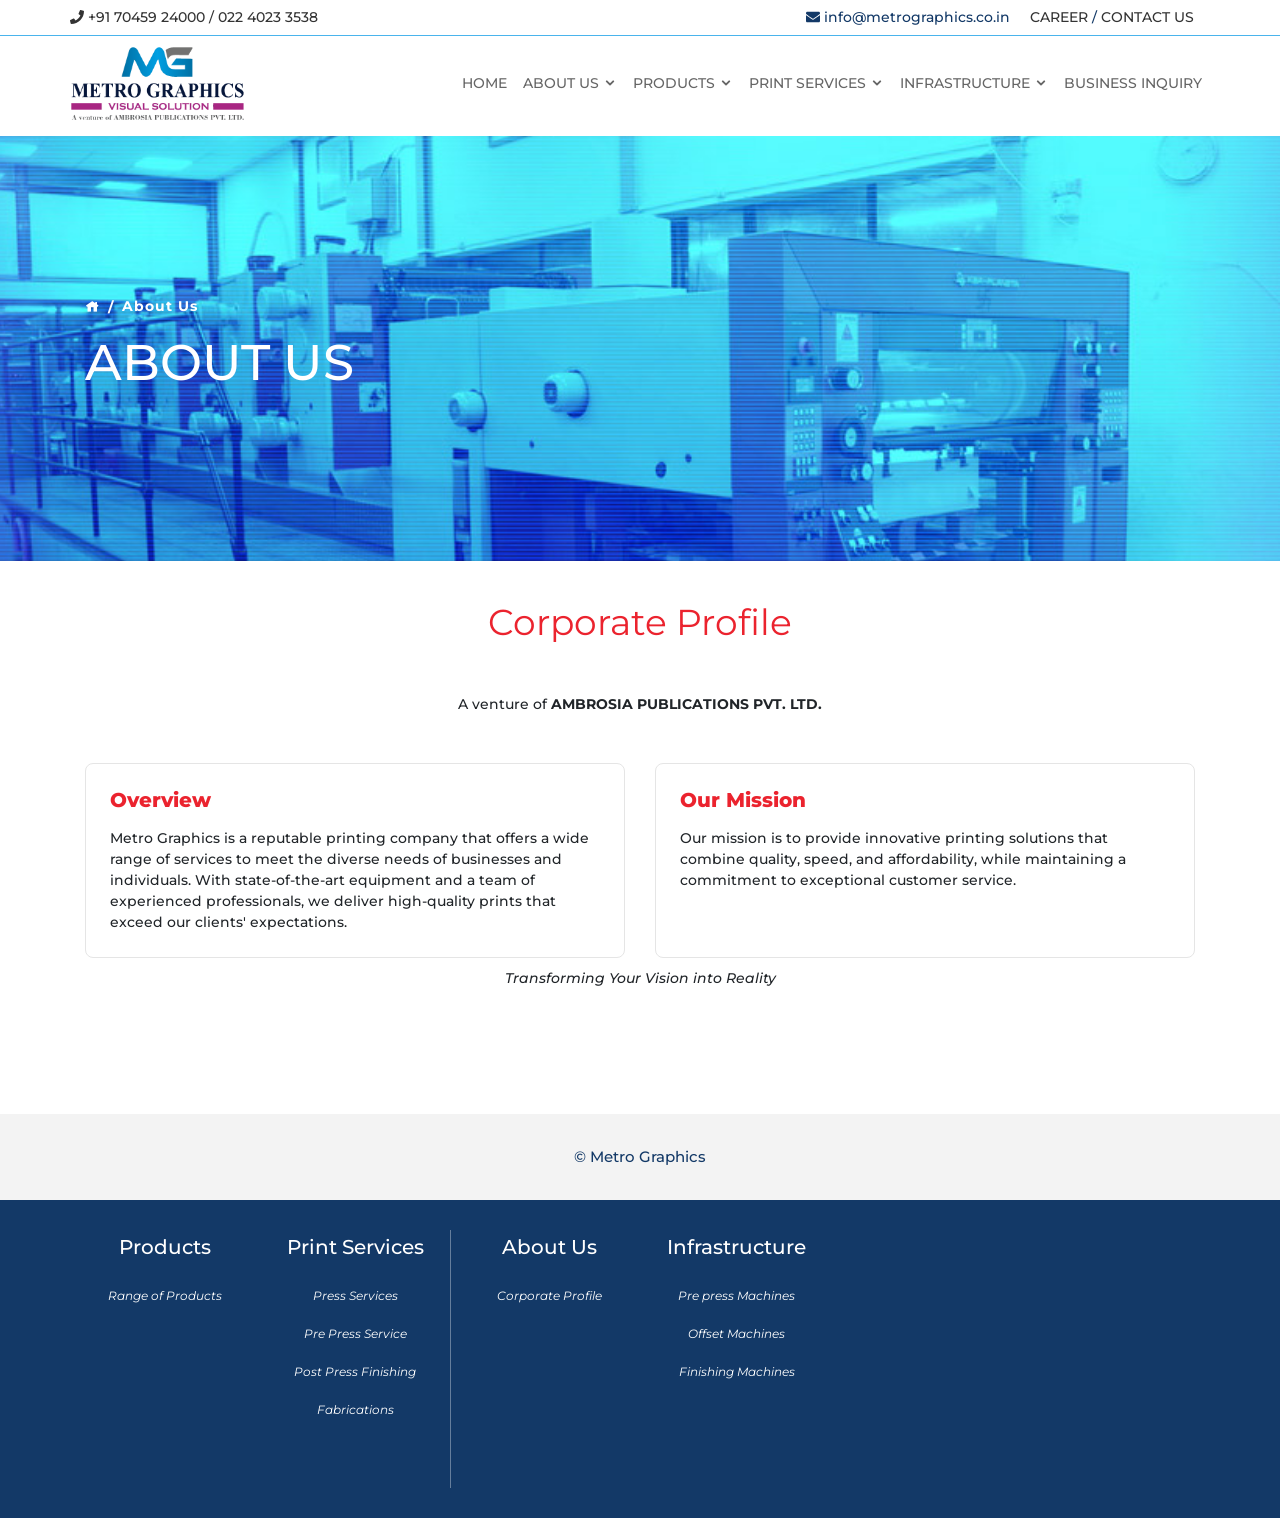
==== about-us.html @ f0a5716f "Undo round 38: top bar and original logo restored" ====
<!doctype html>
<html lang="en">
 

<head>
<meta charset="utf-8">
<meta http-equiv="X-UA-Compatible" content="IE=edge">
 <link rel="icon" type="image/png" href="images/pdf-2025/metro-graphics-mg-favicon.png" sizes="512x512" />
<meta name="viewport" content="width=device-width, initial-scale=1.0 user-scalable=no" />
<title>About Us | Metro Graphics — Printing Company in Mumbai</title>
<meta name="description" content="Metro Graphics is a Mumbai printing company offering pre-press, offset and digital printing, binding, packaging and delivery — with quality checks at every stage.">
<link href="css/base.css" rel="stylesheet">
<link href="font-awesome/css/font-awesome.min.css" rel="stylesheet">
  
<!-- REVOLUTION STYLE SHEETS -->

<!-- HTML5 shim and Respond.js for IE8 support of HTML5 elements and media queries -->
<!--[if lt IE 9]>
      <script src="https://oss.maxcdn.com/html5shiv/3.7.2/html5shiv.min.js"></script>
      <script src="https://oss.maxcdn.com/respond/1.4.2/respond.min.js"></script>
    <![endif]-->
</head>
<body>
<header class="fixed-top header-fullpage top-transparent wow fadeInDown">
  <div style="width:100%;    border-bottom: solid 1px #4ab4ec;padding: 0px 0px;">
    <div class="container top-bar-right">
      <div class="row align-items-center">
        <div class="col" style="color:#133967; "> <a href="tel:+917045924000"> <i class="fa fa-phone"></i> +91 70459 24000 / 022 4023 3538 </a> </div>
        <div class="col-md-auto" style="color:#133967"> <span class="mr-3"> <i class="fa fa-envelope"></i> info@metrographics.co.in </span> <span class="mr-3"><a href="career.html">Career</a> / <a href="contact-us.html">Contact Us</a> </span>
          <!-- Topbar Language Dropdown Start -->
          <!-- Topbar Language Dropdown End -->
        </div>
      </div>
    </div>
  </div>
  <!-- Main Navigation Start -->
  <nav class="navbar navbar-expand-lg bg-transparent">
    <div class="container p-0 text-nowrap">
      <div class="d-flex align-items-center w-100 col pl-0"> <a class="navbar-brand rounded-bottom light-bg" href="index-2.html"> <img src="images/pdf-2025/metro-graphics-logo-transparent.png" alt="Metro Graphics logo"> </a> </div>
        <button class="navbar-toggler x collapsed" type="button" data-toggle="collapse" data-target="#navbarCollapse" aria-controls="navbarCollapse" aria-expanded="false" aria-label="Toggle navigation">
            <span class="icon-bar"></span>
            <span class="icon-bar"></span>
            <span class="icon-bar"></span>
        </button>
      <div class="collapse navbar-collapse" id="navbarCollapse" data-hover="dropdown" data-animations="slideInUp slideInUp slideInUp slideInUp">
        <ul class="navbar-nav ml-auto">
       <li class="nav-item">
                <a class="nav-link" href="index-2.html">Home</a>
              </li>    
          <li class="nav-item dropdown"> <a class="nav-link dropdown-toggle-mob" href="#" data-toggle="dropdown" aria-haspopup="true" aria-expanded="false">About Us <i class="icofont-rounded-down"></i></a>
            <ul class="dropdown-menu">
              <li><a class="dropdown-item" href="about-us.html#Corporate">Corporate Profile</a></li>
              
            </ul>
          </li>
          <li class="nav-item dropdown"> <a class="nav-link dropdown-toggle-mob" href="index-2.html" data-toggle="dropdown" aria-haspopup="true" aria-expanded="false">Products <i class="icofont-rounded-down"></i></a>
            <ul class="dropdown-menu">
              <li><a class="dropdown-item" href="products.html">Range of Products</a></li>
              <li style="display:none"><a class="dropdown-item" href="gallery.html">Gallery</a></li>
</ul>
          </li>
          
		  <li class="nav-item dropdown">
                    <a class="nav-link dropdown-toggle-mob" href="#" id="dropdown03" data-toggle="dropdown" aria-haspopup="true" aria-expanded="false">Print Services  <i class="icofont-rounded-down"></i></a>                
                    <ul class="dropdown-menu" aria-labelledby="dropdown03">
                      <li><a class="dropdown-item" href="pre-press.html#Pre-Press">Press Services</a></li>
                       
                      <li><a class="dropdown-item" href="pre-press.html#Pre-Press">Pre Press Service</a></li>
					                        <li><a class="dropdown-item" href="pre-press.html#Post">Post Press Finishing</a></li>
					                        <li><a class="dropdown-item" href="pre-press.html#Fabrications">Fabrications</a></li>

                    </ul>
                  </li>
          <li class="nav-item dropdown"> <a class="nav-link dropdown-toggle-mob" href="#" data-toggle="dropdown" aria-haspopup="true" aria-expanded="false">INFRASTRUCTURE <i class="icofont-rounded-down"></i></a>
            <ul class="dropdown-menu">
              <li><a class="dropdown-item" href="infrastructure.html#Pre">Pre press Machines</a></li>
              <li><a class="dropdown-item" href="infrastructure.html#Offset">Offset Machines</a></li>
              <li><a class="dropdown-item" href="infrastructure.html#Finishing">Finishing Machines</a></li>
            </ul>
          </li>  <li class="nav-item">
                <a class="nav-link" href="business-enquiry.html">Business Inquiry</a>
              </li>
         
          
        </ul>
        <!-- Main Navigation End -->
      </div>
    </div>
  </nav>
  <!-- Main Navigation End -->
</header>
<!-- Fullscreen Slider Start -->
 
<!-- Fullscreen Slider End -->
<!-- Main Body Content Start -->
<main id="body-content" style="overflow-y: inherit;">
  <!-- Welcome To Cargo Start -->
  <!-- Welcome To Cargo End -->
  <!-- What Makes Us Special Start -->
  
  <!-- What Makes Us Special End -->
  <!-- About Us Start --><a class="anchor" name="Corporate"></a>
  <div class="slider bg-scroll pos-rel breadcrumbs breadcrumbs-page breadcrumbs-page">
    <div class="container">
      <nav aria-label="breadcrumb">
        <ol class="breadcrumb">
          <li class="breadcrumb-item"><a href="#"><i class="icofont-home"></i></a></li>
           <li class="breadcrumb-item active" aria-current="page">About Us</li>
        </ol>
      </nav>  

      <h1>About  Us</h1>
 
    </div>
  </div>
  <section class="wide-tb-40">
  <div class="col-sm-12">
          <h1 class="heading-main">
             
            Corporate Profile
          </h1>
        </div>
      <div class="container pos-rel">
        <div class="row align-items-center">

          <div class="col-md-12 wow fadeInLeft text-center" data-wow-duration="0" data-wow-delay="0s">            
          
<p style="text-align:center" class="mb-5">A venture of <strong>AMBROSIA PUBLICATIONS PVT. LTD.</strong></p>

<div class="row text-left">
            <div class="col-md-6 mb-4">
              <div style="border:1px solid #e5e5e5;border-radius:8px;padding:24px;height:100%;background:#fff">
                <h4 class="mb-3 fw-8" style="color:#eb232e">Overview</h4>
                <p style="margin:0">Metro Graphics is a reputable printing company that offers a wide range of services to meet the diverse needs of businesses and individuals. With state-of-the-art equipment and a team of experienced professionals, we deliver high-quality prints that exceed our clients' expectations.</p>
              </div>
            </div>
            <div class="col-md-6 mb-4">
              <div style="border:1px solid #e5e5e5;border-radius:8px;padding:24px;height:100%;background:#fff">
                <h4 class="mb-3 fw-8" style="color:#eb232e">Our Mission</h4>
                <p style="margin:0">Our mission is to provide innovative printing solutions that combine quality, speed, and affordability, while maintaining a commitment to exceptional customer service.</p>
              </div>
            </div>
          </div>


<p style="text-align:center" class="mb-5"><i>Transforming Your Vision into Reality</i></p>
<p>&nbsp;</p>
          </div>


           

        </div>
        
      </div>
    </section>
  <!-- Company News End -->
  <!-- Clients Start -->
  
  <!-- Clients End -->
  
</main>
<!-- Main Body Content Start -->
<!-- Main Footer Start -->
<footer class="wide-tb-0 bg-sky-blue1 pb-0">
  <div class="copyright-wrap bg-navy-blue wide-tb-30">
    <div class="container">
      <div class="row text-md-left text-center"> <div class="col-sm-12 col-md-12 copyright-links text-center"> © Metro Graphics </div>
      </div>
    </div>
  </div>
  <div class="container wide-tb-30">
    <div class="row">
      <!-- Column First -->
      <div class="col-6 col-lg-4">
        <div class="row">
          <div class="col-12 col-lg-6 wow fadeInLeft" data-wow-duration="0" data-wow-delay="0s" style="text-align:center">
            <h3 class="footer-heading">Products</h3>
            <div class="footer-widget-menu">
              <ul class="list-unstyled">
            <li><a  href="products.html">Range of Products</a></li>
            <li style="display:none"><a  href="gallery.html">Gallery</a></li></ul>
            </div>
          </div>
          <div class="col-12 col-lg-6 wow fadeInLeft" data-wow-duration="0" data-wow-delay="0s" style="text-align:center">
            <h3 class="footer-heading">Print Services</h3>
            <div class="footer-widget-menu">
              <ul class="list-unstyled">
            <li><a  href="pre-press.html#Pre-Press">Press Services</a></li>
            <li><a href="infrastructure.html">Pre Press Service</a></li>
            
            
            <li><a  href="pre-press.html#Post">Post Press Finishing</a></li>
            <li><a  href="pre-press.html#Fabrications">Fabrications</a></li>
          </ul>
            </div>
          </div>
        </div>
      </div>
      <div class="col-6 col-lg-4" style="border-left:1px solid rgba(255,255,255,0.35);padding-left:20px">
        <div class="row">
          <div class="col-12 col-lg-6 wow fadeInLeft" data-wow-duration="0" data-wow-delay="0s" style="text-align:center">
            <h3 class="footer-heading">About Us</h3>
            <div class="footer-widget-menu">
              <ul class="list-unstyled">
            <li><a  href="about-us.html#Corporate">Corporate Profile</a></li>
            
          </ul>
            </div>
          </div>
          <div class="col-12 col-lg-6 wow fadeInLeft" data-wow-duration="0" data-wow-delay="0s" style="text-align:center">
            <h3 class="footer-heading">Infrastructure</h3>
            <div class="footer-widget-menu">
              <ul class="list-unstyled">
            <li><a  href="infrastructure.html#Pre">Pre press Machines</a></li>
            <li><a  href="infrastructure.html#Offset">Offset Machines</a></li>
            <li><a  href="infrastructure.html#Finishing">Finishing Machines</a></li>
          </ul>
            </div>
          </div>
        </div>
      </div>
      <!-- Column First -->
      <!-- Column Second -->
      <!-- Column Second -->
      <!-- Column Third -->
      <div class="col-lg-4 col-md-12 wow fadeInLeft" data-wow-duration="0" data-wow-delay="0.4s" style="margin-top: 0px;">  <iframe src="https://www.google.com/maps?q=Metro+Graphics%2C+D-101%2C+Akurli+Industrial+Estate%2C+Akurli+Road%2C+Kandivali+East%2C+Mumbai+400101&amp;output=embed" width="100%" height="250" frameborder="0" style="border:0" allowfullscreen></iframe></div>
      <!-- Column Third -->
    </div>
  </div>
</footer>
<!-- Main Footer End -->
<!-- Search Popup Start -->
<div class="overlay overlay-hugeinc">
  <form class="form-inline mt-2 mt-md-0">
    <div class="form-inner">
      <div class="form-inner-div d-inline-flex align-items-center no-gutters">
        <div class="col-md-1"> <i class="icofont-search"></i> </div>
        <div class="col-10">
          <input class="form-control w-100 p-0" type="text" placeholder="Search" aria-label="Search">
        </div>
        <div class="col-md-1"> <a href="#" class="overlay-close link-oragne"><i class="icofont-close-line"></i></a> </div>
      </div>
    </div>
  </form>
</div>
<!-- Search Popup End -->
<!-- Request Modal -->

<!-- Request Modal -->
<!-- Back To Top Start -->
<a id="mkdf-back-to-top" href="#" class="off"><i class="icofont-rounded-up"></i></a>
<!-- Back To Top End -->
<!-- Main JavaScript-->
 <script src="js/jquery.min.js"></script>
   <script src="js/bootstrap.min.js"></script>
  <script src="js/bootstrap-dropdownhover.min.js"></script>
  <script src="js/fontawesome-all.js"></script>
  <script src="js/owl.carousel.min.js"></script>
    <script src="js/jquery.waypoints.min.js"></script>
  <script src="js/jquery.easing.min.js"></script>
    <script src="js/jquery.appear.js"></script> 
  <script src="js/wow.min.js"></script>

</body>


</html>
---- css/base.css ----
@import url("bootstrap.min.css");@import url("https://fonts.googleapis.com/css?family=Montserrat:300,300i,400,400i,500,500i,600,600i,700,700i");@import url("animate.min.css");@import url("icofont.min.css");

.table-striped>tbody>tr:nth-of-type(odd) {
    background-color: #fcfcfc;
}
.cbp-item-wrapper h5{ height:50px}
a.anchor {
    display: block;
    position: relative;
     top: -80px; 
     visibility: hidden; 
}
.margin-top{margin-top:140px}

.tdb{    color: #185196;
    font-weight: 600;}
.box{position:relative;  margin:0px auto; }
.about-whoose{padding:21px 20px !important; background:#;}
.cbp-l-filters-alignCenter .cbp-filter-counter:after,.cbp-l-filters-alignRight .cbp-filter-counter:after,.cbp-l-filters-button .cbp-filter-counter:after,.cbp-l-filters-buttonCenter .cbp-filter-counter:after,.cbp-l-filters-text .cbp-filter-counter:after,.cbp,.cbp *,.cbp *:after,.cbp:after,.cbp-l-filters-dropdownHeader:after,.cbp-popup-wrap,.cbp-popup-wrap *,.cbp-popup-wrap:before,.cbp-popup-loadingBox:after,.cbp-search *,.cbp-l-direction:after{box-sizing:border-box}.cbp-l-grid-agency-title,.cbp-l-grid-agency-desc,.cbp-l-grid-work-title,.cbp-l-grid-work-desc,.cbp-l-grid-blog-title,.cbp-l-grid-projects-title,.cbp-l-grid-projects-desc,.cbp-l-grid-masonry-projects-title,.cbp-l-grid-masonry-projects-desc{white-space:nowrap;overflow:hidden;text-overflow:ellipsis}.cbp-l-filters-alignCenter,.cbp-l-filters-alignCenter *,.cbp-l-filters-alignLeft,.cbp-l-filters-alignLeft *,.cbp-l-filters-alignRight,.cbp-l-filters-alignRight *,.cbp-l-filters-button,.cbp-l-filters-button *,.cbp-l-filters-buttonCenter,.cbp-l-filters-buttonCenter *,.cbp-l-filters-dropdown,.cbp-l-filters-dropdown *,.cbp-l-filters-list,.cbp-l-filters-list *,.cbp-l-filters-work,.cbp-l-filters-work *,.cbp-l-filters-big,.cbp-l-filters-big *,.cbp-l-filters-text,.cbp-l-filters-text *,.cbp-l-filters-underline,.cbp-l-filters-underline *,.cbp-l-filters-holder,.cbp-l-filters-holder *,.cbp-l-loadMore-bgbutton,.cbp-l-loadMore-bgbutton *,.cbp-l-loadMore-button,.cbp-l-loadMore-button *,.cbp-l-loadMore-text,.cbp-l-loadMore-text *,.cbp-search,.cbp-l-dropdown,.cbp-l-dropdown *{-webkit-user-select:none;-moz-user-select:none;-ms-user-select:none;user-select:none;-webkit-tap-highlight-color:transparent;box-sizing:border-box}.cbp:after,.cbp-lazyload:after,.cbp-popup-loadingBox:after,.cbp-popup-singlePageInline:after{content:'';position:absolute;width:34px;height:34px;left:0;right:0;top:0;bottom:0;margin:auto;-webkit-animation:cbp-rotation .8s infinite linear;animation:cbp-rotation .8s infinite linear;border-left:3px solid rgba(114,144,182,0.15);border-right:3px solid rgba(114,144,182,0.15);border-bottom:3px solid rgba(114,144,182,0.15);border-top:3px solid rgba(114,144,182,0.8);border-radius:100%}.cbp-l-filters-alignCenter .cbp-filter-item:hover .cbp-filter-counter,.cbp-l-filters-alignRight .cbp-filter-item:hover .cbp-filter-counter,.cbp-l-filters-button .cbp-filter-item:hover .cbp-filter-counter,.cbp-l-filters-buttonCenter .cbp-filter-item:hover .cbp-filter-counter,.cbp-l-filters-text .cbp-filter-item:hover .cbp-filter-counter{opacity:1;-webkit-transform:translateY(-44px);transform:translateY(-44px)}.cbp-l-filters-alignCenter .cbp-filter-counter,.cbp-l-filters-alignRight .cbp-filter-counter,.cbp-l-filters-button .cbp-filter-counter,.cbp-l-filters-buttonCenter .cbp-filter-counter,.cbp-l-filters-text .cbp-filter-counter{font:400 11px/18px "Open Sans", sans-serif;border-radius:3px;color:#FFFFFF;margin:0 auto;padding:4px 0;text-align:center;width:34px;position:absolute;bottom:0;left:0;right:0;opacity:0;-webkit-transition:-webkit-transform .25s, opacity .25s;transition:transform .25s, opacity .25s}.cbp-l-filters-alignCenter .cbp-filter-counter:after,.cbp-l-filters-alignRight .cbp-filter-counter:after,.cbp-l-filters-button .cbp-filter-counter:after,.cbp-l-filters-buttonCenter .cbp-filter-counter:after,.cbp-l-filters-text .cbp-filter-counter:after{content:"";position:absolute;bottom:-4px;left:0;right:0;margin:0 auto;width:0;height:0;border-left:4px solid transparent;border-right:4px solid transparent}.cbp-item{display:inline-block;margin:0 10px 20px 0}.cbp{position:relative;margin:0 auto;z-index:1;height:400px}.cbp>*{visibility:hidden}.cbp .cbp-item{list-style-type:none;margin:0;padding:0;overflow:hidden}.cbp img{display:block;border:0;width:100%;height:auto}.cbp a,.cbp a:hover,.cbp a:active{text-decoration:none;outline:0}.cbp-lazyload{position:relative;background:#fff;display:block}.cbp-lazyload img{opacity:1}.cbp-lazyload img[data-cbp-src]{opacity:0}.cbp-lazyload img:not([data-cbp-src]){-webkit-transition:opacity .7s ease-in-out;transition:opacity .7s ease-in-out}.cbp-lazyload:after{z-index:0}.cbp-wrapper-outer{overflow:hidden;position:relative;margin:0 auto}.cbp-wrapper-outer,.cbp-wrapper,.cbp-wrapper-helper{list-style-type:none;padding:0;width:100%;height:100%;z-index:1}.cbp-wrapper,.cbp-wrapper-helper{margin:0}.cbp-ready>*{visibility:visible}.cbp-ready:after{display:none;visibility:hidden}.cbp-ready .cbp-item{position:absolute;top:0;left:0}.cbp-ready .cbp-wrapper,.cbp-ready .cbp-wrapper-helper{position:absolute;top:0;left:0}.cbp-item-off{z-index:-1;pointer-events:none;visibility:hidden}.cbp-item-on2off{z-index:0}.cbp-item-off2on{z-index:1}.cbp-item-on2on{z-index:2}.cbp-item-wrapper{width:100%;height:100%;position:relative;top:0;left:0}.cbp-l-project-related-wrap img,.cbp-l-inline img{display:block;width:100%;height:auto;border:0}.cbp-updateItems{-webkit-transition:height .5s ease-in-out !important;transition:height .5s ease-in-out !important;will-change:height}.cbp-updateItems .cbp-item{-webkit-transition:top .5s ease-in-out, left .5s ease-in-out;transition:top .5s ease-in-out, left .5s ease-in-out}.cbp-updateItems .cbp-item-loading{-webkit-animation:fadeIn .5s ease-in-out;animation:fadeIn .5s ease-in-out;-webkit-transition:none;transition:none}.cbp-removeItem{-webkit-animation:fadeOut .5s ease-in-out;animation:fadeOut .5s ease-in-out}.cbp-panel{width:94%;max-width:1170px;margin:0 auto}.cbp-misc-video{position:relative;height:0;padding-bottom:56.25%;background:#000;text-align:center}.cbp-misc-video iframe{position:absolute;top:0;left:0;width:100%;height:100%}@-webkit-keyframes cbp-rotation{0%{-webkit-transform:rotate(0deg)}100%{-webkit-transform:rotate(360deg)}}@keyframes cbp-rotation{0%{transform:rotate(0deg)}100%{transform:rotate(360deg)}}@-webkit-keyframes fadeOut{0%{opacity:1}100%{opacity:0}}@keyframes fadeOut{0%{opacity:1}100%{opacity:0}}.clearfix:after{content:" ";display:block;height:0;clear:both}.cbp-l-filters-left{float:left}.cbp-l-filters-right{float:right}.cbp-l-center{display:flex;justify-content:center;align-items:center}@media only screen and (max-width: 480px){.cbp-l-filters-left,.cbp-l-filters-right{width:100%}}@media only screen and (max-width: 800px){.cbp-l-center{flex-direction:column}}.cbp-caption,.cbp-caption-defaultWrap,.cbp-caption-activeWrap{display:block}.cbp-caption-activeWrap{background-color:#282727}.cbp-caption-active .cbp-caption,.cbp-caption-active .cbp-caption-defaultWrap,.cbp-caption-active .cbp-caption-activeWrap{overflow:hidden;position:relative;z-index:1}.cbp-caption-active .cbp-caption-defaultWrap{top:0}.cbp-caption-active .cbp-caption-activeWrap{width:100%;position:absolute;z-index:2;height:100%}.cbp-l-caption-title{color:#fff;font:400 16px/21px "Open Sans", sans-serif}.cbp-l-caption-desc{color:#aaa;font:400 12px/16px "Open Sans", sans-serif}.cbp-l-caption-text{font:400 14px/21px "Open Sans", sans-serif;color:#fff;letter-spacing:3px;padding:0 6px}.cbp-l-caption-buttonLeft,.cbp-l-caption-buttonRight{background-color:#547EB1;color:#FFFFFF;display:inline-block;font:400 12px/30px "Open Sans", sans-serif;min-width:90px;text-align:center;margin:4px;padding:0 6px}.cbp-l-caption-buttonLeft:hover,.cbp-l-caption-buttonRight:hover{opacity:0.9}.cbp-caption-none .cbp-caption-activeWrap{display:none}.cbp-l-caption-alignLeft .cbp-l-caption-body{padding:12px 30px}.cbp-caption-fadeIn .cbp-l-caption-alignLeft .cbp-l-caption-body,.cbp-caption-minimal .cbp-l-caption-alignLeft .cbp-l-caption-body,.cbp-caption-moveRight .cbp-l-caption-alignLeft .cbp-l-caption-body,.cbp-caption-overlayRightAlong .cbp-l-caption-alignLeft .cbp-l-caption-body,.cbp-caption-pushDown .cbp-l-caption-alignLeft .cbp-l-caption-body,.cbp-caption-pushTop .cbp-l-caption-alignLeft .cbp-l-caption-body,.cbp-caption-revealBottom .cbp-l-caption-alignLeft .cbp-l-caption-body,.cbp-caption-revealLeft .cbp-l-caption-alignLeft .cbp-l-caption-body,.cbp-caption-revealTop .cbp-l-caption-alignLeft .cbp-l-caption-body,.cbp-caption-zoom .cbp-l-caption-alignLeft .cbp-l-caption-body,.cbp-caption-opacity .cbp-l-caption-alignLeft .cbp-l-caption-body{padding-top:30px}.cbp-l-caption-alignCenter{display:table;width:100%;height:100%}.cbp-l-caption-alignCenter .cbp-l-caption-body{display:table-cell;vertical-align:middle;text-align:center;padding:15px 0;    background: #2f3394;}.cbp-l-caption-alignCenter .cbp-l-caption-buttonLeft,.cbp-l-caption-alignCenter .cbp-l-caption-buttonRight{position:relative;-webkit-transition:-webkit-transform .25s;transition:transform .25s}.cbp-caption-overlayBottom .cbp-l-caption-alignCenter .cbp-l-caption-buttonLeft,.cbp-caption-overlayBottomPush .cbp-l-caption-alignCenter .cbp-l-caption-buttonLeft,.cbp-caption-overlayBottomAlong .cbp-l-caption-alignCenter .cbp-l-caption-buttonLeft{-webkit-transform:translateX(-20px);transform:translateX(-20px)}.cbp-caption-overlayBottom .cbp-l-caption-alignCenter .cbp-l-caption-buttonRight,.cbp-caption-overlayBottomPush .cbp-l-caption-alignCenter .cbp-l-caption-buttonRight,.cbp-caption-overlayBottomAlong .cbp-l-caption-alignCenter .cbp-l-caption-buttonRight{-webkit-transform:translateX(20px);transform:translateX(20px)}.cbp-caption:hover .cbp-l-caption-alignCenter .cbp-l-caption-buttonLeft,.cbp-caption:hover .cbp-l-caption-alignCenter .cbp-l-caption-buttonRight{-webkit-transform:translateX(0);transform:translateX(0)}@media only screen and (max-width: 480px){.cbp-l-caption-alignLeft .cbp-l-caption-body{padding:9px 11px}.cbp-l-caption-title{font-size:14px;line-height:21px}.cbp-l-caption-desc{font-size:11px;line-height:14px}.cbp-l-caption-buttonLeft,.cbp-l-caption-buttonRight{font-size:11px;line-height:28px;min-width:69px;margin:3px;padding:0 4px}.cbp-l-caption-text{font-size:13px;letter-spacing:1px}}@media only screen and (max-width: 374px){.cbp-l-caption-alignLeft .cbp-l-caption-body{padding:8px 10px}.cbp-l-caption-title{font-size:13px;line-height:20px}.cbp-l-caption-desc{font-size:11px;line-height:14px}.cbp-l-caption-buttonLeft,.cbp-l-caption-buttonRight{font-size:10px;line-height:28px;min-width:62px;margin:1px;padding:0 4px}}.cbp-caption-fadeIn .cbp-caption-activeWrap{opacity:0;top:0;background-color:rgba(0,0,0,0.85);-webkit-transition:opacity .5s;transition:opacity .5s}.cbp-caption-fadeIn .cbp-caption:hover .cbp-caption-activeWrap{opacity:1}.cbp-caption-minimal .cbp-l-caption-title,.cbp-caption-minimal .cbp-l-caption-desc{position:relative;left:0;opacity:0;-webkit-transition:-webkit-transform .35s ease-out;transition:transform .35s ease-out}.cbp-caption-minimal .cbp-l-caption-title{-webkit-transform:translateY(-50%);transform:translateY(-50%)}.cbp-caption-minimal .cbp-l-caption-desc{-webkit-transform:translateY(70%);transform:translateY(70%)}.cbp-caption-minimal .cbp-caption:hover .cbp-l-caption-title,.cbp-caption-minimal .cbp-caption:hover .cbp-l-caption-desc{opacity:1;-webkit-transform:translateY(0);transform:translateY(0)}.cbp-caption-minimal .cbp-caption-activeWrap{top:0;background-color:#000;background-color:rgba(0,0,0,0.8);opacity:0}.cbp-caption-minimal .cbp-caption:hover .cbp-caption-activeWrap{opacity:1}.cbp-caption-moveRight .cbp-caption-activeWrap{left:-100%;top:0;-webkit-transition:-webkit-transform .35s;transition:transform .35s}.cbp-caption-moveRight .cbp-caption:hover .cbp-caption-activeWrap{-webkit-transform:translateX(100%);transform:translateX(100%)}.cbp-caption-overlayBottom .cbp-caption-activeWrap{height:60px;background-color:#181616;background-color:rgba(24,22,22,0.7);-webkit-transition:-webkit-transform .25s;transition:transform .25s}.cbp-caption-overlayBottom .cbp-caption:hover .cbp-caption-activeWrap{-webkit-transform:translateY(-100%);transform:translateY(-100%)}.cbp-caption-overlayBottomAlong .cbp-l-caption-alignCenter .cbp-l-caption-buttonLeft,.cbp-caption-overlayBottomAlong .cbp-l-caption-alignCenter .cbp-l-caption-buttonRight{-webkit-transition-duration:.35s;transition-duration:.35s}.cbp-caption-overlayBottomAlong .cbp-caption-defaultWrap,.cbp-caption-overlayBottomAlong .cbp-caption-activeWrap{-webkit-transition:-webkit-transform .35s;transition:transform .35s}.cbp-caption-overlayBottomAlong .cbp-caption-activeWrap{height:auto}.cbp-caption-overlayBottomAlong .cbp-caption:hover .cbp-caption-defaultWrap{-webkit-transform:translateY(-34px);transform:translateY(-34px)}.cbp-caption-overlayBottomAlong .cbp-caption:hover .cbp-caption-activeWrap{-webkit-transform:translateY(-100%);transform:translateY(-100%)}.cbp-caption-overlayBottomPush .cbp-caption-defaultWrap,.cbp-caption-overlayBottomPush .cbp-caption-activeWrap{-webkit-transition:-webkit-transform .25s;transition:transform .25s}.cbp-caption-overlayBottomPush .cbp-caption-activeWrap{height:69px;-webkit-transform:translateY(0);transform:translateY(0)}.cbp-caption-overlayBottomPush .cbp-caption:hover .cbp-caption-defaultWrap{-webkit-transform:translateY(-68px);transform:translateY(-68px)}.cbp-caption-overlayBottomPush .cbp-caption:hover .cbp-caption-activeWrap{-webkit-transform:translateY(-69px);transform:translateY(-69px)}.cbp-caption-overlayBottomReveal .cbp-caption-defaultWrap{z-index:2;-webkit-transition:-webkit-transform .25s;transition:transform .25s}.cbp-caption-overlayBottomReveal .cbp-caption-activeWrap{bottom:0;z-index:1;height:auto}.cbp-caption-overlayBottomReveal .cbp-caption:hover .cbp-caption-defaultWrap{-webkit-transform:translateY(-68px);transform:translateY(-68px)}.cbp-caption-overlayRightAlong .cbp-caption-defaultWrap,.cbp-caption-overlayRightAlong .cbp-caption-activeWrap{-webkit-transition:-webkit-transform .4s;transition:transform .4s}.cbp-caption-overlayRightAlong .cbp-caption-activeWrap{top:0;left:-50%;width:50%}.cbp-caption-overlayRightAlong .cbp-caption:hover .cbp-caption-defaultWrap{-webkit-transform:translateX(25%);transform:translateX(25%)}.cbp-caption-overlayRightAlong .cbp-caption:hover .cbp-caption-activeWrap{-webkit-transform:translateX(100%);transform:translateX(100%)}.cbp-caption-pushDown .cbp-caption-defaultWrap,.cbp-caption-pushDown .cbp-caption-activeWrap{-webkit-transition:-webkit-transform .4s;transition:transform .4s}.cbp-caption-pushDown .cbp-caption-activeWrap{top:-100%}.cbp-caption-pushDown .cbp-caption:hover .cbp-caption-defaultWrap,.cbp-caption-pushDown .cbp-caption:hover .cbp-caption-activeWrap{-webkit-transform:translateY(100%);transform:translateY(100%)}.cbp-caption-pushTop .cbp-caption-activeWrap,.cbp-caption-pushTop .cbp-caption-defaultWrap{-webkit-transition:-webkit-transform .4s;transition:transform .4s}.cbp-caption-pushTop .cbp-caption-activeWrap{height:102%}.cbp-caption-pushTop .cbp-caption:hover .cbp-caption-defaultWrap{-webkit-transform:translateY(-100%);transform:translateY(-100%)}.cbp-caption-pushTop .cbp-caption:hover .cbp-caption-activeWrap{-webkit-transform:translateY(-99%);transform:translateY(-99%)}.cbp-caption-revealBottom .cbp-caption-defaultWrap{z-index:2;-webkit-transition:-webkit-transform .4s;transition:transform .4s}.cbp-caption-revealBottom .cbp-caption-activeWrap{top:0;z-index:1}.cbp-caption-revealBottom .cbp-caption:hover .cbp-caption-defaultWrap{-webkit-transform:translateY(-100%);transform:translateY(-100%)}.cbp-caption-revealLeft .cbp-caption-activeWrap{left:100%;top:0;-webkit-transition:-webkit-transform .4s;transition:transform .4s}.cbp-caption-revealLeft .cbp-caption:hover .cbp-caption-activeWrap{-webkit-transform:translateX(-100%);transform:translateX(-100%)}.cbp-caption-revealTop .cbp-caption-defaultWrap{z-index:2;-webkit-transition:-webkit-transform .4s;transition:transform .4s}.cbp-caption-revealTop .cbp-caption-activeWrap{top:0;z-index:1}.cbp-caption-revealTop .cbp-caption:hover .cbp-caption-defaultWrap{-webkit-transform:translateY(100%);transform:translateY(100%)}.cbp-caption-zoom .cbp-caption-defaultWrap{-webkit-transition:-webkit-transform .35s ease-out;transition:transform .35s ease-out}.cbp-caption-zoom .cbp-caption:hover .cbp-caption-defaultWrap{-webkit-transform:scale(1.25);transform:scale(1.25)}.cbp-caption-zoom .cbp-caption-activeWrap{opacity:0;top:0;background-color:rgba(0,0,0,0.9);-webkit-transition:opacity .4s;transition:opacity .4s}.cbp-caption-zoom .cbp-caption:hover .cbp-caption-activeWrap{opacity:1}.cbp-caption-opacity .cbp-item{padding:1px}.cbp-caption-opacity .cbp-caption,.cbp-caption-opacity .cbp-caption-activeWrap,.cbp-caption-opacity .cbp-caption-defaultWrap{background-color:transparent}.cbp-caption-opacity .cbp-caption{border:1px solid transparent}.cbp-caption-opacity .cbp-caption:hover{border-color:#EDEDED}.cbp-caption-opacity .cbp-caption-defaultWrap{opacity:1;-webkit-transition:opacity .4s;transition:opacity .4s}.cbp-caption-opacity .cbp-caption:hover .cbp-caption-defaultWrap{opacity:.8}.cbp-caption-opacity .cbp-caption:hover .cbp-caption-activeWrap{top:0}.cbp-caption-expand .cbp-caption{border-bottom:1px dotted #eaeaea}.cbp-caption-expand .cbp-caption-activeWrap{height:auto;background-color:transparent}.cbp-caption-expand .cbp-caption-defaultWrap{cursor:pointer;font:500 15px/23px "Roboto", sans-serif;color:#474747;padding:12px 0 11px 26px}.cbp-caption-expand .cbp-caption-defaultWrap svg{position:absolute;top:16px;left:0}.cbp-caption-expand .cbp-l-caption-body{font:400 13px/21px "Roboto", sans-serif;color:#888;padding:0 0 20px 26px}.cbp-caption-expand-active{-webkit-transition:height .4s !important;transition:height .4s !important}.cbp-caption-expand-active .cbp-item{-webkit-transition:left .4s, top .4s !important;transition:left .4s, top .4s !important}.cbp-caption-expand-open .cbp-caption-activeWrap{-webkit-transition:height .4s;transition:height .4s}.cbp-l-filters-alignCenter{margin-bottom:30px;text-align:center;font:400 12px/21px sans-serif;color:#DADADA}.cbp-l-filters-alignCenter .cbp-filter-item{color:#949494;cursor:pointer;font:400 13px/21px "Open Sans", sans-serif;padding:0 12px;position:relative;overflow:visible;margin:0 0 10px;display:inline-block;-webkit-transition:color .3s ease-in-out;transition:color .3s ease-in-out}.cbp-l-filters-alignCenter .cbp-filter-item:hover{color:#2D2C2C}.cbp-l-filters-alignCenter .cbp-filter-item:hover .cbp-filter-counter{-webkit-transform:translateY(-30px);transform:translateY(-30px)}.cbp-l-filters-alignCenter .cbp-filter-item.cbp-filter-item-active{color:#2D2C2C;cursor:default}.cbp-l-filters-alignCenter .cbp-filter-counter{background-color:#626161}.cbp-l-filters-alignCenter .cbp-filter-counter:after{border-top:4px solid #626161}.cbp-l-filters-alignLeft{margin-bottom:30px}.cbp-l-filters-alignLeft .cbp-filter-item{background-color:#fff;border:1px solid #cdcdcd;cursor:pointer;font:400 12px/30px "Open Sans", sans-serif;padding:0 13px;position:relative;overflow:visible;margin:0 4px 10px 4px;display:inline-block;color:#888888;-webkit-transition:color .3s ease-in-out, background-color .3s ease-in-out, border .3s ease-in-out;transition:color .3s ease-in-out, background-color .3s ease-in-out, border .3s ease-in-out}.cbp-l-filters-alignLeft .cbp-filter-item:hover{color:#111}.cbp-l-filters-alignLeft .cbp-filter-item.cbp-filter-item-active{background-color:#6C7A89;border:1px solid #6C7A89;color:#fff;cursor:default}.cbp-l-filters-alignLeft .cbp-filter-item:first-child{margin-left:0}.cbp-l-filters-alignLeft .cbp-filter-item:last-child{margin-right:0}.cbp-l-filters-alignLeft .cbp-filter-counter{display:inline}@media only screen and (max-width: 480px){.cbp-l-filters-alignLeft{text-align:center}}.cbp-l-filters-alignRight{margin-bottom:30px;text-align:right}.cbp-l-filters-alignRight .cbp-filter-item{background-color:transparent;color:#8B8B8B;cursor:pointer;font:400 11px/31px "Open Sans", sans-serif;padding:0 14px;position:relative;overflow:visible;margin:0 3px 10px 3px;border:1px solid #E4E2E2;text-transform:uppercase;display:inline-block;-webkit-transition:color .3s ease-in-out, background-color .3s ease-in-out, border .3s ease-in-out;transition:color .3s ease-in-out, background-color .3s ease-in-out, border .3s ease-in-out}.cbp-l-filters-alignRight .cbp-filter-item:hover{color:#2B3444}.cbp-l-filters-alignRight .cbp-filter-item.cbp-filter-item-active{color:#FFFFFF;background-color:#049372;border-color:#049372;cursor:default}.cbp-l-filters-alignRight .cbp-filter-item:first-child{margin-left:0}.cbp-l-filters-alignRight .cbp-filter-item:last-child{margin-right:0}.cbp-l-filters-alignRight .cbp-filter-counter{background-color:#049372}.cbp-l-filters-alignRight .cbp-filter-counter:after{border-top:4px solid #049372}@media only screen and (max-width: 480px){.cbp-l-filters-alignRight{text-align:center}}.cbp-l-filters-button{margin-bottom:30px}.cbp-l-filters-button .cbp-filter-item{background-color:#FFFFFF;border:1px solid #ECECEC;color:#888888;cursor:pointer;font:400 12px/32px "Open Sans", sans-serif;margin:0 5px 10px 5px;overflow:visible;padding:0 17px;position:relative;display:inline-block;-webkit-transition:color .3s ease-in-out, background-color .3s ease-in-out, border-color .3s ease-in-out;transition:color .3s ease-in-out, background-color .3s ease-in-out, border-color .3s ease-in-out}.cbp-l-filters-button .cbp-filter-item:hover{color:#545454;border-color:#DADADA}.cbp-l-filters-button .cbp-filter-item.cbp-filter-item-active{background-color:#545454;color:#fff;border-color:#5d5d5d;cursor:default}.cbp-l-filters-button .cbp-filter-item:first-child{margin-left:0}.cbp-l-filters-button .cbp-filter-item:last-child{margin-right:0}.cbp-l-filters-button .cbp-filter-counter{background-color:#545454}.cbp-l-filters-button .cbp-filter-counter:after{border-top:4px solid #545454}@media only screen and (max-width: 480px){.cbp-l-filters-button{text-align:center}}.cbp-l-filters-buttonCenter{margin-bottom:30px;text-align:center}.cbp-l-filters-buttonCenter .cbp-filter-item{background-color:#FFFFFF;border:1px solid #ECECEC;color:#888888;cursor:pointer;font:400 12px/32px "Roboto", sans-serif;margin:0 5px 10px 5px;overflow:visible;padding:0 17px;position:relative;display:inline-block;-webkit-transition:color .3s ease-in-out, border-color .3s ease-in-out;transition:color .3s ease-in-out, border-color .3s ease-in-out}.cbp-l-filters-buttonCenter .cbp-filter-item:hover{color:#5d5d5d}.cbp-l-filters-buttonCenter .cbp-filter-item.cbp-filter-item-active{color:#3B9CB3;border-color:#8CD2E5;cursor:default}.cbp-l-filters-buttonCenter .cbp-filter-item:first-child{margin-left:0}.cbp-l-filters-buttonCenter .cbp-filter-item:last-child{margin-right:0}.cbp-l-filters-buttonCenter .cbp-filter-counter{background-color:#68ABBC}.cbp-l-filters-buttonCenter .cbp-filter-counter:after{border-top:4px solid #68ABBC}.cbp-l-filters-dropdown{margin-bottom:40px;height:38px;position:relative;z-index:5}.cbp-l-filters-dropdownWrap{width:200px;position:absolute;right:0;background:#4d4c4d}.cbp-l-filters-dropdownHeader{font:400 12px/38px "Open Sans", sans-serif;margin:0 17px;color:#FFF;cursor:default;position:relative}.cbp-l-filters-dropdownHeader:after{border-color:#fff rgba(0,0,0,0);border-style:solid;border-width:5px 5px 0;content:"";height:0;position:absolute;right:0;top:50%;width:0;margin-top:-1px}.cbp-l-filters-dropdownWrap.cbp-l-filters-dropdownWrap-open .cbp-l-filters-dropdownHeader:after{border-width:0 5px 5px}.cbp-l-filters-dropdownList{display:none;list-style:none outside none;margin:0;padding:0}.cbp-l-filters-dropdownList>li{margin:0;list-style:none}.cbp-l-filters-dropdownWrap.cbp-l-filters-dropdownWrap-open .cbp-l-filters-dropdownList{display:block;margin:0}.cbp-l-filters-dropdownList .cbp-filter-item{background:transparent;color:#b3b3b3;width:100%;text-align:left;font:400 12px/40px "Open Sans", sans-serif;margin:0;padding:0 17px;cursor:pointer;border:none;border-top:1px solid #595959}.cbp-l-filters-dropdownList .cbp-filter-item:hover{color:#e6e6e6}.cbp-l-filters-dropdownList .cbp-filter-item-active{color:#fff;cursor:default}.cbp-l-filters-dropdownWrap .cbp-filter-counter{display:inline}.cbp-l-filters-dropdown-floated{float:right;margin-top:-2px;margin-left:20px;width:200px}@media only screen and (max-width: 480px){.cbp-l-filters-dropdown-floated{width:100%;margin-top:0;margin-left:0}.cbp-l-filters-dropdownWrap{right:0;left:0;margin:0 auto}}.cbp-l-filters-list{margin-bottom:30px;content:"";display:table;clear:both}.cbp-l-filters-list .cbp-filter-item{background-color:transparent;color:#585252;cursor:pointer;font:400 12px/35px "Open Sans", sans-serif;padding:0 18px;position:relative;overflow:visible;margin:0 0 10px;float:left;border:1px solid #3288C4;border-right-width:0;-webkit-transition:left .3s ease-in-out;transition:left .3s ease-in-out}.cbp-l-filters-list .cbp-filter-item:hover{color:#000}.cbp-l-filters-list .cbp-filter-item.cbp-filter-item-active{cursor:default;color:#FFFFFF;background-color:#3288C4}.cbp-l-filters-list-first{border-radius:6px 0 0 6px}.cbp-l-filters-list-last{border-radius:0 6px 6px 0;border-right-width:1px !important}.cbp-l-filters-list .cbp-filter-counter{display:inline}@media only screen and (max-width: 600px){.cbp-l-filters-list .cbp-filter-item{margin-right:5px;border-radius:6px;border-right-width:1px}}.cbp-l-filters-work{margin-bottom:30px;text-align:center}.cbp-l-filters-work .cbp-filter-item{background-color:#FFFFFF;color:#888;cursor:pointer;font:600 11px/37px "Open Sans", sans-serif;margin:0 3px 15px 3px;overflow:visible;padding:0 16px;position:relative;display:inline-block;text-transform:uppercase;-webkit-transition:color .3s ease-in-out, background-color .3s ease-in-out;transition:color .3s ease-in-out, background-color .3s ease-in-out}.cbp-l-filters-work .cbp-filter-item:hover{color:#fff;background:#607D8B}.cbp-l-filters-work .cbp-filter-item.cbp-filter-item-active{background-color:#607D8B;color:#fff;cursor:default}.cbp-l-filters-work .cbp-filter-item:first-child{margin-left:0}.cbp-l-filters-work .cbp-filter-item:last-child{margin-right:0}.cbp-l-filters-work .cbp-filter-counter{font:600 11px/37px "Open Sans", sans-serif;text-align:center;display:inline-block;margin-left:8px}.cbp-l-filters-work .cbp-filter-counter:before{content:'('}.cbp-l-filters-work .cbp-filter-counter:after{content:')'}.cbp-l-filters-big{margin-bottom:30px;text-align:center}.cbp-l-filters-big .cbp-filter-item{color:#444;cursor:pointer;font:400 15px/22px "Roboto", sans-serif;margin:0 8px 10px 8px;padding:10px 23px;position:relative;display:inline-block;border:1px solid transparent;text-transform:uppercase;-webkit-transition:color .3s ease-in-out, border .3s ease-in-out;transition:color .3s ease-in-out, border .3s ease-in-out}.cbp-l-filters-big .cbp-filter-item:hover{color:#888}.cbp-l-filters-big .cbp-filter-item.cbp-filter-item-active{border-color:#d5d5d5;color:#444;cursor:default}.cbp-l-filters-big .cbp-filter-item:first-child{margin-left:0}.cbp-l-filters-big .cbp-filter-item:last-child{margin-right:0}.cbp-l-filters-text{margin-bottom:30px;text-align:center;font:400 12px/36px "Lato", sans-serif;color:#DADADA;padding:0 15px}.cbp-l-filters-text .cbp-filter-item{color:#949494;cursor:pointer;font:400 13px/21px "Lato", sans-serif;padding:0 12px;position:relative;overflow:visible;margin:0 0 10px;display:inline-block;-webkit-transition:color .3s ease-in-out;transition:color .3s ease-in-out}.cbp-l-filters-text .cbp-filter-item:hover{color:#2D2C2C}.cbp-l-filters-text .cbp-filter-item:hover .cbp-filter-counter{-webkit-transform:translateY(-30px);transform:translateY(-30px)}.cbp-l-filters-text .cbp-filter-item.cbp-filter-item-active{color:#2D2C2C;cursor:default}.cbp-l-filters-text .cbp-filter-counter{background-color:#626161;font:400 11px/18px "Lato", sans-serif}.cbp-l-filters-text .cbp-filter-counter:after{border-top:4px solid #626161}.cbp-l-filters-text-sort{display:inline-block;font:400 13px/21px "Lato", sans-serif;color:#949494;margin-right:15px}@media only screen and (max-width: 480px){.cbp-l-filters-text-sort{display:block;margin-bottom:10px}}.cbp-l-filters-underline{margin-bottom:30px}.cbp-l-filters-underline .cbp-filter-item{border-bottom:3px solid transparent;cursor:pointer;font:600 14px/21px "Open Sans", sans-serif;padding:8px 10px;position:relative;overflow:visible;margin:0 10px 10px 10px;display:inline-block;color:#787878;-webkit-transition:color .25s ease-in-out, border-color .25s ease-in-out;transition:color .25s ease-in-out, border-color .25s ease-in-out}.cbp-l-filters-underline .cbp-filter-item:hover{color:#111}.cbp-l-filters-underline .cbp-filter-item.cbp-filter-item-active{border-bottom-color:#666;color:#444;cursor:default}.cbp-l-filters-underline .cbp-filter-item:first-child{margin-left:0}.cbp-l-filters-underline .cbp-filter-item:last-child{margin-right:0}.cbp-l-filters-underline .cbp-filter-counter{display:inline}@media only screen and (max-width: 480px){.cbp-l-filters-underline{text-align:center}}.cbp-l-filters-holder{text-align:center}.cbp-l-filters-holder .cbp-filter-item{cursor:pointer;font:600 16px/21px "Open Sans", sans-serif;padding:8px 10px;position:relative;overflow:visible;margin:0 10px 10px 10px;display:inline-block;color:#555;-webkit-transition:color .25s ease-in-out;transition:color .25s ease-in-out;letter-spacing:0.3px}.cbp-l-filters-holder .cbp-filter-item:hover{color:#d8b345}.cbp-l-filters-holder .cbp-filter-item.cbp-filter-item-active{color:#d8b345;cursor:default}.cbp-l-filters-holder .cbp-filter-item:first-child{margin-left:0}.cbp-l-filters-holder .cbp-filter-item:last-child{margin-right:0}.cbp-l-filters-holder .cbp-filter-counter{display:inline}@media only screen and (max-width: 480px){.cbp-l-filters-holder{text-align:center}}.cbp-l-subfilters{display:none;opacity:0;margin-bottom:40px;text-align:center}.cbp-l-subfilters .cbp-filter-item{position:relative;font:13px "Open Sans", sans-serif;display:inline-block;color:#9e9e9e;margin:0 15px;cursor:pointer;margin:0 10px 10px 10px;letter-spacing:0.3px}.cbp-l-subfilters .cbp-filter-item:hover{color:#555}.cbp-l-subfilters .cbp-filter-item:after{content:'';background-color:#dfb947;width:0;height:2px;position:absolute;left:50%;bottom:-6px;-webkit-transform:translateX(-50%);transform:translateX(-50%);-webkit-transition:width .3s;transition:width .3s}.cbp-l-subfilters .cbp-filter-item-active{color:#555}.cbp-l-subfilters .cbp-filter-item-active:after{width:100%}.cbp-l-subfilters--active{display:block;-webkit-animation:fadeIn .5s ease both;animation:fadeIn .5s ease both}.cbp-animation-quicksand{-webkit-transition:height .6s ease-in-out;transition:height .6s ease-in-out;will-change:height}.cbp-animation-quicksand .cbp-item{-webkit-transition:-webkit-transform .6s ease-in-out;transition:transform .6s ease-in-out}.cbp-animation-quicksand .cbp-item{-webkit-perspective:1000px;perspective:1000px}.cbp-animation-quicksand .cbp-item-wrapper{-webkit-transform-style:preserve-3d;transform-style:preserve-3d}.cbp-animation-quicksand .cbp-item-on2off .cbp-item-wrapper{-webkit-animation:quicksand-off .6s ease-out both;animation:quicksand-off .6s ease-out both}.cbp-animation-quicksand .cbp-item-off2on .cbp-item-wrapper{-webkit-animation:quicksand-on .6s ease-out both;animation:quicksand-on .6s ease-out both}@-webkit-keyframes quicksand-off{100%{opacity:0;-webkit-transform:scale3d(0, 0, 0)}}@keyframes quicksand-off{100%{opacity:0;transform:scale3d(0, 0, 0)}}@-webkit-keyframes quicksand-on{0%{opacity:0;-webkit-transform:scale3d(0, 0, 0)}}@keyframes quicksand-on{0%{opacity:0;transform:scale3d(0, 0, 0)}}.cbp-animation-fadeOut,.cbp-animation-boxShadow{-webkit-transition:height .6s ease-in-out;transition:height .6s ease-in-out;will-change:height}.cbp-animation-fadeOut .cbp-item,.cbp-animation-boxShadow .cbp-item{-webkit-transition:-webkit-transform .6s ease-in-out;transition:transform .6s ease-in-out}.cbp-animation-fadeOut .cbp-item,.cbp-animation-boxShadow .cbp-item{-webkit-perspective:1000px;perspective:1000px}.cbp-animation-fadeOut .cbp-item-wrapper,.cbp-animation-boxShadow .cbp-item-wrapper{-webkit-transform-style:preserve-3d;transform-style:preserve-3d}.cbp-animation-fadeOut .cbp-item-on2off .cbp-item-wrapper,.cbp-animation-boxShadow .cbp-item-on2off .cbp-item-wrapper{-webkit-animation:fadeOut-off .6s ease-in-out both;animation:fadeOut-off .6s ease-in-out both}.cbp-animation-fadeOut .cbp-item-off2on .cbp-item-wrapper,.cbp-animation-boxShadow .cbp-item-off2on .cbp-item-wrapper{-webkit-animation:fadeOut-on .6s ease-in-out both;animation:fadeOut-on .6s ease-in-out both}@-webkit-keyframes fadeOut-off{0%{opacity:1}80%,100%{opacity:0}}@keyframes fadeOut-off{0%{opacity:1}80%,100%{opacity:0}}@-webkit-keyframes fadeOut-on{0%{opacity:0}100%{opacity:1}}@keyframes fadeOut-on{0%{opacity:0}100%{opacity:1}}.cbp-animation-flipOut{-webkit-transition:height .7s ease-in-out;transition:height .7s ease-in-out;will-change:height}.cbp-animation-flipOut .cbp-item{-webkit-transition:-webkit-transform .7s ease-in-out;transition:transform .7s ease-in-out}.cbp-animation-flipOut .cbp-item{-webkit-perspective:1000px;perspective:1000px}.cbp-animation-flipOut .cbp-item-wrapper{-webkit-transform-style:preserve-3d;transform-style:preserve-3d}.cbp-animation-flipOut .cbp-item-on2off .cbp-item-wrapper{-webkit-animation:flipOut-out .7s both ease-in;animation:flipOut-out .7s both ease-in}.cbp-animation-flipOut .cbp-item-off2on .cbp-item-wrapper{-webkit-animation:flipOut-in .7s ease-out both;animation:flipOut-in .7s ease-out both}@-webkit-keyframes flipOut-out{50%,100%{-webkit-transform:translateZ(-1000px) rotateY(-90deg);opacity:0.2}}@keyframes flipOut-out{50%,100%{transform:translateZ(-1000px) rotateY(-90deg);opacity:0.2}}@-webkit-keyframes flipOut-in{0%,50%{-webkit-transform:translateZ(-1000px) rotateY(90deg);opacity:0.2}}@keyframes flipOut-in{0%,50%{transform:translateZ(-1000px) rotateY(90deg);opacity:0.2}}.cbp-animation-flipBottom{-webkit-transition:height .7s ease-in-out;transition:height .7s ease-in-out;will-change:height}.cbp-animation-flipBottom .cbp-item{-webkit-transition:-webkit-transform .7s ease-in-out;transition:transform .7s ease-in-out}.cbp-animation-flipBottom .cbp-item{-webkit-perspective:1000px;perspective:1000px}.cbp-animation-flipBottom .cbp-item-wrapper{-webkit-transform-style:preserve-3d;transform-style:preserve-3d}.cbp-animation-flipBottom .cbp-item-on2off .cbp-item-wrapper{-webkit-animation:flipBottom-out .7s both ease-in;animation:flipBottom-out .7s both ease-in}.cbp-animation-flipBottom .cbp-item-off2on .cbp-item-wrapper{-webkit-animation:flipBottom-in .7s ease-out both;animation:flipBottom-in .7s ease-out both}@-webkit-keyframes flipBottom-out{50%,100%{-webkit-transform:translateZ(-1000px) rotateX(-90deg);opacity:0.2}}@keyframes flipBottom-out{50%,100%{transform:translateZ(-1000px) rotateX(-90deg);opacity:0.2}}@-webkit-keyframes flipBottom-in{0%,50%{-webkit-transform:translateZ(-1000px) rotateX(90deg);opacity:0.2}}@keyframes flipBottom-in{0%,50%{transform:translateZ(-1000px) rotateX(90deg);opacity:0.2}}.cbp-animation-scaleSides{-webkit-transition:height .6s ease-in-out;transition:height .6s ease-in-out;will-change:height}.cbp-animation-scaleSides .cbp-item{-webkit-transition:-webkit-transform .6s ease-in-out;transition:transform .6s ease-in-out}.cbp-animation-scaleSides .cbp-item{-webkit-perspective:1000px;perspective:1000px}.cbp-animation-scaleSides .cbp-item-wrapper{-webkit-transform-style:preserve-3d;transform-style:preserve-3d}.cbp-animation-scaleSides .cbp-item-on2off .cbp-item-wrapper{-webkit-animation:scaleSides-out .9s both;animation:scaleSides-out .9s both}.cbp-animation-scaleSides .cbp-item-off2on .cbp-item-wrapper{-webkit-animation:scaleSides-in .9s both;animation:scaleSides-in .9s both}@-webkit-keyframes scaleSides-out{50%,100%{-webkit-transform:scale(0.6);opacity:0}}@keyframes scaleSides-out{50%,100%{transform:scale(0.6);opacity:0}}@-webkit-keyframes scaleSides-in{0%,50%{-webkit-transform:scale(0.6);opacity:0}}@keyframes scaleSides-in{0%,50%{transform:scale(0.6);opacity:0}}.cbp-animation-skew{-webkit-transition:height .6s ease-in-out;transition:height .6s ease-in-out;will-change:height}.cbp-animation-skew .cbp-item{-webkit-transition:-webkit-transform .6s ease-in-out;transition:transform .6s ease-in-out}.cbp-animation-skew .cbp-item{-webkit-perspective:1000px;perspective:1000px}.cbp-animation-skew .cbp-item-wrapper{-webkit-transform-style:preserve-3d;transform-style:preserve-3d}.cbp-animation-skew .cbp-item-on2off .cbp-item-wrapper{-webkit-animation:skew-off .6s ease-out both;animation:skew-off .6s ease-out both}.cbp-animation-skew .cbp-item-off2on .cbp-item-wrapper{-webkit-animation:skew-on .6s ease-out both;animation:skew-on .6s ease-out both}@-webkit-keyframes skew-off{100%{opacity:0;-webkit-transform:scale3d(0, 0, 0) skew(20deg, 0)}}@keyframes skew-off{100%{opacity:0;transform:scale3d(0, 0, 0) skew(20deg, 0)}}@-webkit-keyframes skew-on{0%{opacity:0;-webkit-transform:scale3d(0, 0, 0) skew(0, 20deg)}}@keyframes skew-on{0%{opacity:0;transform:scale3d(0, 0, 0) skew(0, 20deg)}}.cbp-animation-fadeOutTop{-webkit-transition:height .6s ease-in-out;transition:height .6s ease-in-out;will-change:height}.cbp-animation-fadeOutTop .cbp-wrapper-outer{overflow:visible}.cbp-animation-fadeOutTop .cbp-item{-webkit-perspective:1000px;perspective:1000px;overflow:visible}.cbp-animation-fadeOutTop .cbp-item-wrapper{-webkit-transform-style:preserve-3d;transform-style:preserve-3d}.cbp-animation-fadeOutTop .cbp-wrapper-helper .cbp-item-wrapper{-webkit-animation:fadeOutTop-out .6s both ease-in-out;animation:fadeOutTop-out .6s both ease-in-out}.cbp-animation-fadeOutTop .cbp-wrapper .cbp-item-wrapper{-webkit-animation:fadeOutTop-in .6s both ease-in-out;animation:fadeOutTop-in .6s both ease-in-out}@-webkit-keyframes fadeOutTop-out{0%{-webkit-transform:translateY(0);opacity:1}50%,100%{-webkit-transform:translateY(-30px);opacity:0}}@keyframes fadeOutTop-out{0%{transform:translateY(0);opacity:1}50%,100%{transform:translateY(-30px);opacity:0}}@-webkit-keyframes fadeOutTop-in{0%,50%{-webkit-transform:translateY(-30px);opacity:0}100%{-webkit-transform:translateY(0);opacity:1}}@keyframes fadeOutTop-in{0%,50%{transform:translateY(-30px);opacity:0}100%{transform:translateY(0);opacity:1}}.cbp-animation-slideLeft{-webkit-transition:height .6s ease-in-out;transition:height .6s ease-in-out;will-change:height}.cbp-animation-slideLeft .cbp-item{-webkit-perspective:1000px;perspective:1000px}.cbp-animation-slideLeft .cbp-item-wrapper{-webkit-transform-style:preserve-3d;transform-style:preserve-3d}.cbp-animation-slideLeft .cbp-wrapper-helper .cbp-item-wrapper{-webkit-animation:slideLeft-out .8s both ease-in-out;animation:slideLeft-out .8s both ease-in-out}.cbp-animation-slideLeft .cbp-wrapper .cbp-item-wrapper{-webkit-animation:slideLeft-in .8s both ease-in-out;animation:slideLeft-in .8s both ease-in-out}@-webkit-keyframes slideLeft-out{0%{opacity:1;transform:scale(1)}25%{opacity:.75;-webkit-transform:scale(0.8)}75%{opacity:.75;-webkit-transform:scale(0.8) translateX(-200%)}100%{opacity:.75;-webkit-transform:scale(0.8) translateX(-200%)}}@keyframes slideLeft-out{0%{opacity:1;transform:scale(1)}25%{opacity:.75;transform:scale(0.8)}75%{opacity:.75;transform:scale(0.8) translateX(-200%)}100%{opacity:.75;transform:scale(0.8) translateX(-200%)}}@-webkit-keyframes slideLeft-in{0%,25%{opacity:.75;-webkit-transform:scale(0.8) translateX(200%)}75%{opacity:.75;-webkit-transform:scale(0.8)}100%{opacity:1;-webkit-transform:scale(1) translateX(0)}}@keyframes slideLeft-in{0%,25%{opacity:.75;transform:scale(0.8) translateX(200%)}75%{opacity:.75;transform:scale(0.8)}100%{opacity:1;transform:scale(1) translateX(0)}}.cbp-animation-sequentially{-webkit-transition:height .6s ease-in-out;transition:height .6s ease-in-out;will-change:height}.cbp-animation-sequentially .cbp-wrapper-outer{overflow:visible}.cbp-animation-sequentially .cbp-item{-webkit-perspective:1000px;perspective:1000px;overflow:visible}.cbp-animation-sequentially .cbp-item-wrapper{-webkit-transform-style:preserve-3d;transform-style:preserve-3d}.cbp-animation-sequentially .cbp-wrapper-helper .cbp-item-wrapper{-webkit-animation:fadeOutTop-out .6s both ease;animation:fadeOutTop-out .6s both ease}.cbp-animation-sequentially .cbp-wrapper .cbp-item-wrapper{-webkit-animation:fadeOutTop-in .6s both ease-out;animation:fadeOutTop-in .6s both ease-out}.cbp-animation-3dflip{-webkit-transition:height .6s ease-in-out;transition:height .6s ease-in-out;will-change:height}.cbp-animation-3dflip .cbp-item{-webkit-perspective:1000px;perspective:1000px}.cbp-animation-3dflip .cbp-item-wrapper{-webkit-transform-style:preserve-3d;transform-style:preserve-3d}.cbp-animation-3dflip .cbp-wrapper-helper .cbp-item-wrapper{-webkit-transform-origin:0% 50%;transform-origin:0% 50%;-webkit-animation:flip-out 0.6s both ease-in-out;animation:flip-out 0.6s both ease-in-out}.cbp-animation-3dflip .cbp-wrapper .cbp-item-wrapper{-webkit-transform-origin:100% 50%;transform-origin:100% 50%;-webkit-animation:flip-in 0.6s both ease-in-out;animation:flip-in 0.6s both ease-in-out}@-webkit-keyframes flip-out{100%{opacity:0;-webkit-transform:rotateY(90deg)}}@keyframes flip-out{100%{opacity:0;transform:rotateY(90deg)}}@-webkit-keyframes flip-in{0%{opacity:0;-webkit-transform:rotateY(-90deg)}100%{opacity:1;-webkit-transform:rotateY(0deg)}}@keyframes flip-in{0%{opacity:0;transform:rotateY(-90deg)}100%{opacity:1;transform:rotateY(0deg)}}.cbp-animation-flipOutDelay{-webkit-transition:height .6s ease-in-out;transition:height .6s ease-in-out;will-change:height}.cbp-animation-flipOutDelay .cbp-item{-webkit-perspective:1000px;perspective:1000px}.cbp-animation-flipOutDelay .cbp-item-wrapper{-webkit-transform-style:preserve-3d;transform-style:preserve-3d}.cbp-animation-flipOutDelay .cbp-wrapper-helper .cbp-item-wrapper{-webkit-animation:flipOut-out 1s both ease-in;animation:flipOut-out 1s both ease-in}.cbp-animation-flipOutDelay .cbp-wrapper .cbp-item-wrapper{-webkit-animation:flipOut-in 1s both ease-out;animation:flipOut-in 1s both ease-out}.cbp-animation-slideDelay{-webkit-transition:height .6s ease-in-out;transition:height .6s ease-in-out;will-change:height}.cbp-animation-slideDelay .cbp-item{-webkit-perspective:1000px;perspective:1000px}.cbp-animation-slideDelay .cbp-item-wrapper{-webkit-transform-style:preserve-3d;transform-style:preserve-3d}.cbp-animation-slideDelay .cbp-wrapper-helper .cbp-item-wrapper{-webkit-animation:slideDelay-out 0.5s both ease-in-out;animation:slideDelay-out 0.5s both ease-in-out}.cbp-animation-slideDelay .cbp-wrapper .cbp-item-wrapper{-webkit-animation:slideDelay-in 0.5s both ease-in-out;animation:slideDelay-in 0.5s both ease-in-out}@-webkit-keyframes slideDelay-out{100%{-webkit-transform:translateX(-100%)}}@keyframes slideDelay-out{100%{transform:translateX(-100%)}}@-webkit-keyframes slideDelay-in{0%{-webkit-transform:translateX(100%)}100%{-webkit-transform:translateX(0)}}@keyframes slideDelay-in{0%{transform:translateX(100%)}100%{transform:translateX(0)}}.cbp-animation-rotateSides{-webkit-transition:height .6s ease-in-out;transition:height .6s ease-in-out;will-change:height}.cbp-animation-rotateSides .cbp-item{-webkit-perspective:1000px;perspective:1000px}.cbp-animation-rotateSides .cbp-item-wrapper{-webkit-transform-style:preserve-3d;transform-style:preserve-3d}.cbp-animation-rotateSides .cbp-wrapper-helper .cbp-item-wrapper{-webkit-transform-origin:-50% 50%;-webkit-animation:rotateSides-out .5s both ease-in;transform-origin:-50% 50%;animation:rotateSides-out .5s both ease-in}.cbp-animation-rotateSides .cbp-wrapper .cbp-item-wrapper{-webkit-transform-origin:150% 50%;-webkit-animation:rotateSides-in .6s both ease-out;transform-origin:150% 50%;animation:rotateSides-in .6s both ease-out}@-webkit-keyframes rotateSides-out{100%{opacity:0;-webkit-transform:translateZ(-500px) rotateY(90deg)}}@keyframes rotateSides-out{100%{opacity:0;transform:translateZ(-500px) rotateY(90deg)}}@-webkit-keyframes rotateSides-in{0%{opacity:0;-webkit-transform:translateZ(-500px) rotateY(-90deg)}40%{opacity:0;-webkit-transform:translateZ(-500px) rotateY(-90deg)}}@keyframes rotateSides-in{0%{opacity:0;transform:translateZ(-500px) rotateY(-90deg)}40%{opacity:0;transform:translateZ(-500px) rotateY(-90deg)}}.cbp-animation-foldLeft{-webkit-transition:height .6s ease-in-out;transition:height .6s ease-in-out;will-change:height}.cbp-animation-foldLeft .cbp-item{-webkit-perspective:1000px;perspective:1000px}.cbp-animation-foldLeft .cbp-item-wrapper{-webkit-transform-style:preserve-3d;transform-style:preserve-3d}.cbp-animation-foldLeft .cbp-wrapper-helper .cbp-item-wrapper{-webkit-transform-origin:100% 50%;transform-origin:100% 50%;-webkit-animation:foldLeft-out .7s both;animation:foldLeft-out .7s both}.cbp-animation-foldLeft .cbp-wrapper .cbp-item-wrapper{-webkit-animation:foldLeft-in .7s both;animation:foldLeft-in .7s both}@-webkit-keyframes foldLeft-out{100%{opacity:0;-webkit-transform:translateX(-100%) rotateY(-90deg)}}@keyframes foldLeft-out{100%{opacity:0;transform:translateX(-100%) rotateY(-90deg)}}@-webkit-keyframes foldLeft-in{0%{opacity:0.3;-webkit-transform:translateX(100%)}}@keyframes foldLeft-in{0%{opacity:0.3;transform:translateX(100%)}}.cbp-animation-unfold{-webkit-transition:height .6s ease-in-out;transition:height .6s ease-in-out;will-change:height}.cbp-animation-unfold .cbp-item{-webkit-perspective:1000px;perspective:1000px}.cbp-animation-unfold .cbp-item-wrapper{-webkit-transform-style:preserve-3d;transform-style:preserve-3d}.cbp-animation-unfold .cbp-wrapper-helper .cbp-item-wrapper{-webkit-animation:unfold-out .8s both;animation:unfold-out .8s both}.cbp-animation-unfold .cbp-wrapper .cbp-item-wrapper{-webkit-transform-origin:0% 50%;-webkit-animation:unfold-in .8s both;transform-origin:0% 50%;animation:unfold-in .8s both}@-webkit-keyframes unfold-out{90%{opacity:0.3}100%{opacity:0;-webkit-transform:translateX(-100%)}}@keyframes unfold-out{90%{opacity:0.3}100%{opacity:0;transform:translateX(-100%)}}@-webkit-keyframes unfold-in{0%{opacity:0;-webkit-transform:translateX(100%) rotateY(90deg)}}@keyframes unfold-in{0%{opacity:0;transform:translateX(100%) rotateY(90deg)}}.cbp-animation-scaleDown{-webkit-transition:height .6s ease-in-out;transition:height .6s ease-in-out;will-change:height}.cbp-animation-scaleDown .cbp-item{-webkit-perspective:1000px;perspective:1000px}.cbp-animation-scaleDown .cbp-item-wrapper{-webkit-transform-style:preserve-3d;transform-style:preserve-3d}.cbp-animation-scaleDown .cbp-wrapper-helper .cbp-item-wrapper{-webkit-animation:scaleDown-out .7s both;animation:scaleDown-out .7s both}.cbp-animation-scaleDown .cbp-wrapper .cbp-item-wrapper{-webkit-animation:scaleDown-in .6s both;animation:scaleDown-in .6s both}@-webkit-keyframes scaleDown-out{100%{opacity:0;-webkit-transform:scale(0.8)}}@keyframes scaleDown-out{100%{opacity:0;transform:scale(0.8)}}@-webkit-keyframes scaleDown-in{0%{-webkit-transform:translateX(100%)}}@keyframes scaleDown-in{0%{transform:translateX(100%)}}.cbp-animation-frontRow{-webkit-transition:height .6s ease-in-out;transition:height .6s ease-in-out;will-change:height}.cbp-animation-frontRow .cbp-item{-webkit-perspective:1000px;perspective:1000px}.cbp-animation-frontRow .cbp-item-wrapper{-webkit-transform-style:preserve-3d;transform-style:preserve-3d}.cbp-animation-frontRow .cbp-wrapper-helper .cbp-item-wrapper{-webkit-animation:frontRow-out .7s both ease;animation:frontRow-out .7s both ease}.cbp-animation-frontRow .cbp-wrapper .cbp-item-wrapper{-webkit-animation:frontRow-in .6s both ease;animation:frontRow-in .6s both ease}@-webkit-keyframes frontRow-out{100%{-webkit-transform:translateX(-60%) scale(0.8);opacity:0}}@keyframes frontRow-out{100%{transform:translateX(-60%) scale(0.8);opacity:0}}@-webkit-keyframes frontRow-in{0%{-webkit-transform:translateX(100%) scale(0.8)}100%{opacity:1;-webkit-transform:translateX(0%) scale(1)}}@keyframes frontRow-in{0%{transform:translateX(100%) scale(0.8)}100%{opacity:1;transform:translateX(0%) scale(1)}}.cbp-animation-rotateRoom{-webkit-transition:height .6s ease-in-out;transition:height .6s ease-in-out;will-change:height}.cbp-animation-rotateRoom .cbp-item{-webkit-perspective:1000px;perspective:1000px}.cbp-animation-rotateRoom .cbp-item-wrapper{-webkit-transform-style:preserve-3d;transform-style:preserve-3d}.cbp-animation-rotateRoom .cbp-wrapper-helper .cbp-item-wrapper{-webkit-transform-origin:100% 50%;transform-origin:100% 50%;-webkit-animation:rotateRoom-out .8s both ease;animation:rotateRoom-out .8s both ease}.cbp-animation-rotateRoom .cbp-wrapper .cbp-item-wrapper{-webkit-transform-origin:0% 50%;transform-origin:0% 50%;-webkit-animation:rotateRoom-in .8s both ease;animation:rotateRoom-in .8s both ease}@-webkit-keyframes rotateRoom-out{90%{opacity:.3}100%{opacity:0;-webkit-transform:translateX(-100%) rotateY(90deg)}}@keyframes rotateRoom-out{90%{opacity:.3}100%{opacity:0;transform:translateX(-100%) rotateY(90deg)}}@-webkit-keyframes rotateRoom-in{0%{opacity:.3;-webkit-transform:translateX(100%) rotateY(-90deg)}}@keyframes rotateRoom-in{0%{opacity:.3;transform:translateX(100%) rotateY(-90deg)}}.cbp-animation-bounceBottom{-webkit-transition:height .6s ease-in-out;transition:height .6s ease-in-out;will-change:height}.cbp-animation-bounceBottom .cbp-wrapper-helper{-webkit-animation:bounceBottom-out .6s both ease-in-out;animation:bounceBottom-out .6s both ease-in-out}.cbp-animation-bounceBottom .cbp-wrapper{-webkit-animation:bounceBottom-in .6s both ease-in-out;animation:bounceBottom-in .6s both ease-in-out}@-webkit-keyframes bounceBottom-out{100%{-webkit-transform:translateY(100%);opacity:0}}@keyframes bounceBottom-out{100%{transform:translateY(100%);opacity:0}}@-webkit-keyframes bounceBottom-in{0%{-webkit-transform:translateY(100%);opacity:0}100%{-webkit-transform:translateY(0);opacity:1}}@keyframes bounceBottom-in{0%{transform:translateY(100%);opacity:0}100%{transform:translateY(0);opacity:1}}.cbp-animation-bounceLeft{-webkit-transition:height .6s ease-in-out;transition:height .6s ease-in-out;will-change:height}.cbp-animation-bounceLeft .cbp-wrapper-helper{-webkit-animation:bounceLeft-out .6s both ease-in-out;animation:bounceLeft-out .6s both ease-in-out}.cbp-animation-bounceLeft .cbp-wrapper{-webkit-animation:bounceLeft-in .6s both ease-in-out;animation:bounceLeft-in .6s both ease-in-out}@-webkit-keyframes bounceLeft-out{100%{-webkit-transform:translateX(-100%);opacity:0}}@keyframes bounceLeft-out{100%{transform:translateX(-100%);opacity:0}}@-webkit-keyframes bounceLeft-in{0%{-webkit-transform:translateX(-100%);opacity:0}100%{-webkit-transform:translateX(0);opacity:1}}@keyframes bounceLeft-in{0%{transform:translateX(-100%);opacity:0}100%{transform:translateX(0);opacity:1}}.cbp-animation-bounceTop{-webkit-transition:height .6s ease-in-out;transition:height .6s ease-in-out;will-change:height}.cbp-animation-bounceTop .cbp-wrapper-helper{-webkit-animation:bounceTop-out .6s both ease-in-out;animation:bounceTop-out .6s both ease-in-out}.cbp-animation-bounceTop .cbp-wrapper{-webkit-animation:bounceTop-in .6s both ease-in-out;animation:bounceTop-in .6s both ease-in-out}@-webkit-keyframes bounceTop-out{100%{-webkit-transform:translateY(-100%);opacity:0}}@keyframes bounceTop-out{100%{transform:translateY(-100%);opacity:0}}@-webkit-keyframes bounceTop-in{0%{-webkit-transform:translateY(-100%);opacity:0}100%{-webkit-transform:translateY(0);opacity:1}}@keyframes bounceTop-in{0%{transform:translateY(-100%);opacity:0}100%{transform:translateY(0);opacity:1}}.cbp-animation-moveLeft{-webkit-transition:height .6s ease-in-out;transition:height .6s ease-in-out;will-change:height}.cbp-animation-moveLeft .cbp-wrapper-helper{-webkit-animation:moveLeft-out .6s both ease-in-out;animation:moveLeft-out .6s both ease-in-out}.cbp-animation-moveLeft .cbp-wrapper{-webkit-animation:moveLeft-in .6s both ease-in-out;animation:moveLeft-in .6s both ease-in-out}@-webkit-keyframes moveLeft-out{100%{-webkit-transform:translateX(-100%);opacity:0}}@keyframes moveLeft-out{100%{transform:translateX(-100%);opacity:0}}@-webkit-keyframes moveLeft-in{0%{-webkit-transform:translateX(100%);opacity:0}100%{-webkit-transform:translateX(0);opacity:1}}@keyframes moveLeft-in{0%{transform:translateX(100%);opacity:0}100%{transform:translateX(0);opacity:1}}.cbp-displayType-bottomToTop{-webkit-perspective:1000px;perspective:1000px}.cbp-displayType-bottomToTop .cbp-item{-webkit-animation:fadeInBottomToTop .3s both ease-in;animation:fadeInBottomToTop .3s both ease-in}@-webkit-keyframes fadeInBottomToTop{0%{opacity:0;-webkit-transform:translateY(50px)}100%{opacity:1;-webkit-transform:translateY(0)}}@keyframes fadeInBottomToTop{0%{opacity:0;transform:translateY(50px)}100%{opacity:1;transform:translateY(0)}}.cbp-displayType-fadeIn{-webkit-animation:fadeIn .5s both ease-in;animation:fadeIn .5s both ease-in}@-webkit-keyframes fadeIn{0%{opacity:0}100%{opacity:1}}@keyframes fadeIn{0%{opacity:0}100%{opacity:1}}.cbp-displayType-fadeInToTop{-webkit-perspective:1000px;perspective:1000px;-webkit-animation:fadeInToTop .5s both ease-in;animation:fadeInToTop .5s both ease-in}@-webkit-keyframes fadeInToTop{0%{opacity:0;-webkit-transform:translateY(30px)}100%{opacity:1;-webkit-transform:translateY(0)}}@keyframes fadeInToTop{0%{opacity:0;transform:translateY(30px)}100%{opacity:1;transform:translateY(0)}}.cbp-displayType-sequentially .cbp-item{-webkit-animation:fadeIn .5s both ease-in;animation:fadeIn .5s both ease-in}.cbp-lightbox img{display:block;border:0;width:100%;height:auto}.cbp-popup-ie8bg{position:absolute;width:100%;height:100%;min-height:100%;top:0;left:0;z-index:-1;background:#000}.cbp-popup-wrap{height:100%;text-align:center;position:fixed;width:100%;left:0;top:0;display:none;z-index:99990;padding:0 10px}.cbp-popup-wrap video{outline:0 none}.cbp-popup-lightbox{background:rgba(0,0,0,0.8);display:flex;justify-content:center;align-items:center}.cbp-popup-singlePage{background:#fff;padding:0}.cbp-popup-wrap:before{content:"";display:inline-block;height:100%;vertical-align:middle}.cbp-popup-content-wrap{position:absolute;top:0;right:0;bottom:0;left:0;overflow-y:hidden;overflow-x:hidden;-webkit-overflow-scrolling:touch}.cbp-popup-content{position:relative;display:inline-block;vertical-align:middle;text-align:left;max-width:100%}.cbp-popup-lightbox .cbp-popup-content{display:flex}.cbp-popup-singlePage .cbp-popup-content{position:relative;z-index:1;margin-top:145px;max-width:1024px;vertical-align:top;width:94%}.cbp-popup-singlePage .cbp-popup-content-basic{position:relative;z-index:1;margin-top:104px;vertical-align:top;width:100%;display:inline-block;text-align:left}.cbp-popup-lightbox-figure{width:100%;position:relative;padding:20px 0}.cbp-popup-lightbox-bottom{position:relative;margin-top:3px}.cbp-popup-lightbox-title{padding-right:50px;font:400 12px/18px "Open Sans", sans-serif;color:#eee}.cbp-popup-lightbox-counter{position:absolute;top:0;right:0;font:400 12px/18px "Open Sans", sans-serif;color:#eee}.cbp-popup-lightbox-img{width:auto;max-width:100%;height:auto;display:block;box-shadow:0 0 8px rgba(0,0,0,0.6)}.cbp-popup-lightbox-img[data-action]{cursor:pointer}.cbp-popup-lightbox-isIframe .cbp-popup-content{width:75%;display:inline-block}@media only screen and (max-width: 768px){
.margin-top{margin-top:0px}
.cbp-popup-lightbox-isIframe .cbp-popup-content{width:95%}}.cbp-popup-lightbox-isIframe .cbp-lightbox-bottom{left:0;position:absolute;top:100%;width:100%;margin-top:3px}.cbp-popup-lightbox-iframe{position:relative;height:0;padding-bottom:56.25%;background:#000}.cbp-popup-lightbox-iframe iframe{position:absolute;top:0;left:0;width:100%;height:100%;box-shadow:0 0 8px rgba(0,0,0,0.6)}.cbp-popup-lightbox-iframe audio{margin-top:27%}.cbp-popup-lightbox-iframe .cbp-popup-lightbox-bottom{position:absolute;left:0;top:100%;width:100%}.cbp-popup-singlePage .cbp-popup-navigation-wrap{position:absolute;top:0;left:0;width:100%;z-index:10;height:104px;background-color:#3D4750}.cbp-popup-singlePage .cbp-popup-navigation{position:relative;width:100%;height:100%}.cbp-popup-singlePage-sticky .cbp-popup-navigation-wrap{position:fixed}.cbp-popup-singlePage-counter{color:#fff;position:absolute;margin:auto;right:40px;top:0;bottom:0;font:400 13px/30px "Open Sans", sans-serif;height:30px}@media only screen and (max-width: 768px){.cbp-popup-singlePage-counter{right:3%}}.cbp-popup-next,.cbp-popup-prev,.cbp-popup-close{padding:0;border:medium none;position:absolute;cursor:pointer;outline:0;-webkit-user-select:none;-moz-user-select:none;-ms-user-select:none;user-select:none}.cbp-popup-lightbox .cbp-popup-prev,.cbp-popup-lightbox .cbp-popup-next,.cbp-popup-lightbox .cbp-popup-close{visibility:hidden}.cbp-popup-ready.cbp-popup-lightbox .cbp-popup-next,.cbp-popup-ready.cbp-popup-lightbox .cbp-popup-prev,.cbp-popup-ready.cbp-popup-lightbox .cbp-popup-close{visibility:visible}.cbp-popup-lightbox .cbp-popup-prev{background:url("../images/cbp-sprite.png") no-repeat scroll 0 0 transparent;width:44px;height:44px;top:0;bottom:0;left:20px;margin:auto}.cbp-popup-lightbox .cbp-popup-prev:hover{background-position:0 -46px}.cbp-popup-singlePage .cbp-popup-prev{background:url("../images/cbp-sprite.png") no-repeat scroll 0 -92px transparent;width:44px;height:44px;margin:auto;top:0;right:108px;bottom:0;left:0}.cbp-popup-singlePage .cbp-popup-prev:hover{background-position:0 -138px}.cbp-popup-lightbox .cbp-popup-next{background:url("../images/cbp-sprite.png") no-repeat scroll -46px 0 transparent;width:44px;height:44px;top:0;bottom:0;right:20px;margin:auto}.cbp-popup-lightbox .cbp-popup-next:hover{background-position:-46px -46px}.cbp-popup-singlePage .cbp-popup-next{background:url("../images/cbp-sprite.png") no-repeat scroll -46px -92px transparent;width:44px;height:44px;margin:auto;top:0;right:0;bottom:0;left:108px}.cbp-popup-singlePage .cbp-popup-next:hover{background-position:-46px -138px}.cbp-popup-lightbox .cbp-popup-close{background:url("../images/cbp-sprite.png") no-repeat scroll -92px 0 transparent;height:40px;width:40px;right:20px;top:20px}.cbp-popup-lightbox .cbp-popup-close:hover{background-position:-92px -46px}.cbp-popup-singlePage .cbp-popup-close{background:url("../images/cbp-sprite.png") no-repeat scroll -92px -92px transparent;height:44px;width:44px;margin:auto;top:0;right:0;bottom:0;left:0}.cbp-popup-singlePage .cbp-popup-close:hover{background-position:-92px -138px}.cbp-popup-singlePage .cbp-popup-ie8bg{background-color:#fff}@media only screen and (max-width: 360px), (max-height: 600px){.cbp-popup-next,.cbp-popup-prev,.cbp-popup-close{-webkit-transform:scale(0.8);transform:scale(0.8)}.cbp-popup-lightbox .cbp-popup-close{right:10px;top:10px}.cbp-popup-lightbox .cbp-popup-next{right:10px}.cbp-popup-lightbox .cbp-popup-prev{left:10px}.cbp-popup-singlePage .cbp-popup-navigation-wrap{height:84px}.cbp-popup-singlePage .cbp-popup-content{margin-top:120px}}.cbp-popup-loadingBox{width:100%;height:100%;position:absolute;top:0;left:0}.cbp-popup-lightbox .cbp-popup-loadingBox:after{border-left:3px solid rgba(255,255,255,0.3);border-right:3px solid rgba(255,255,255,0.3);border-bottom:3px solid rgba(255,255,255,0.3);border-top:3px solid rgba(255,255,255,0.85)}.cbp-popup-ready .cbp-popup-loadingBox{visibility:hidden;display:none}.cbp-popup-loading .cbp-popup-loadingBox{visibility:visible;display:block}.cbp-popup-transitionend .cbp-popup-content-wrap{overflow-y:scroll}.cbp-popup-singlePage{-webkit-transform:translateX(100%);transform:translateX(100%);-webkit-transition:-webkit-transform .6s ease-in-out;transition:transform .6s ease-in-out}.cbp-popup-singlePage.cbp-popup-loading .cbp-popup-content{opacity:0}.cbp-popup-singlePage-fade{-webkit-transform:translateX(0);transform:translateX(0);opacity:0;-webkit-transition:opacity .25s ease-in-out;transition:opacity .25s ease-in-out}.cbp-popup-singlePage-open.cbp-popup-singlePage-fade{opacity:1}.cbp-popup-singlePage-right{-webkit-transform:translateX(-100%);transform:translateX(-100%);-webkit-transition:-webkit-transform .6s ease-in-out;transition:transform .6s ease-in-out}.cbp-popup-singlePage-open{-webkit-transform:none;transform:none}.cbp-l-project-title{color:#454444;font:600 42px/46px "Open Sans", sans-serif;letter-spacing:2px;margin-bottom:15px;text-align:center;text-transform:uppercase}.cbp-l-project-subtitle{color:#787878;font:400 14px/21px "Open Sans", sans-serif;margin:0 auto 50px;max-width:500px;text-align:center}.cbp-popup-singlePage .cbp-popup-content .cbp-l-project-img{display:block;margin:0 auto;max-width:100%}.cbp-l-project-container{overflow:hidden;margin:40px auto 0;clear:both}.cbp-l-project-desc{float:left;width:62%}.cbp-l-project-details{float:right;width:38%;padding-left:60px;margin-bottom:15px}@media only screen and (max-width: 768px){.cbp-l-project-title{font-size:30px;line-height:34px}.cbp-l-project-desc{width:100%}.cbp-l-project-details{width:100%;margin-top:20px;padding-left:0}}.cbp-l-project-desc-title{border-bottom:1px solid #cdcdcd;margin-bottom:22px;color:#444}.cbp-l-project-desc-title span,.cbp-l-project-details-title span{border-bottom:1px solid #747474;display:inline-block;margin:0 0 -1px 0;font:400 16px/36px "Open Sans", sans-serif;padding:0 5px 0 0}.cbp-l-project-desc-text{font:400 13px/20px "Open Sans", sans-serif;color:#555;margin-bottom:20px}.cbp-l-project-details-title{border-bottom:1px solid #cdcdcd;margin-bottom:19px;color:#444}.cbp-l-project-details-list{margin:0;padding:0;list-style:none}.cbp-l-project-details-list>li,.cbp-l-project-details-list>div{border-bottom:1px dotted #DFDFDF;padding:inherit;color:#666;font:400 12px/30px "Open Sans", sans-serif}.cbp-l-project-details-list>li:last-child,.cbp-l-project-details-list>div:last-child{border:none}.cbp-l-project-details-list strong{display:inline-block;color:#696969;font-weight:600;min-width:100px}.cbp-l-project-details-item{display:flex}.cbp-l-project-details-name{color:#696969;font-weight:600;min-width:80px;margin-right:20px}.cbp-l-project-details-visit{color:#FFFFFF;float:right;clear:both;text-decoration:none;font:400 11px/18px "Open Sans", sans-serif;margin-top:25px;background-color:#62B57B;padding:8px 19px;text-transform:uppercase;letter-spacing:.5px}.cbp-l-project-details-visit:hover{opacity:0.9;color:#fff}.cbp-l-project-related-wrap{font-size:0;margin:0;padding:0}.cbp-l-project-related-item{margin-left:5%;max-width:30%;float:left}.cbp-l-project-related-item:first-child{margin-left:0}.cbp-l-project-related-title{font:700 14px/18px "Open Sans", sans-serif;color:#474747;margin-top:20px}.cbp-l-project-related-link{text-decoration:none}.cbp-l-project-related-link:hover{opacity:0.9}.cbp-l-member-img{float:left;width:40%;margin-top:20px}.cbp-l-member-img img{border:1px solid #e2e2e2;width:auto;max-width:100%;height:auto;display:inline-block;border:0}.cbp-l-member-info{margin-top:20px;padding-left:25px;float:left;width:60%}@media only screen and (max-width: 768px){.cbp-l-member-img{width:100%;text-align:center}.cbp-l-member-info{width:100%;padding-left:0}}.cbp-l-member-name{font:400 28px/28px "Open Sans", sans-serif;color:#474747}.cbp-l-member-position{font:400 13px/21px "Open Sans", sans-serif;color:#888;margin-top:6px}.cbp-l-member-desc{font:400 12px/18px "Open Sans", sans-serif;margin-top:25px;color:#474747}.cbp-popup-singlePageInline-open{-webkit-transition:height .5s 0s !important;transition:height .5s 0s !important}.cbp-popup-singlePageInline-open .cbp-item{-webkit-transition:-webkit-transform .5s 0s !important;transition:transform .5s 0s !important}.cbp-popup-singlePageInline-close .cbp-popup-singlePageInline:after{display:none;visibility:hidden}.cbp-popup-singlePageInline-close .cbp-popup-singlePageInline .cbp-popup-content,.cbp-popup-singlePageInline-close .cbp-popup-singlePageInline .cbp-popup-navigation{-webkit-transition-delay:0;transition-delay:0}.cbp-popup-singlePageInline{width:100%;position:absolute;top:0;left:0;z-index:0;overflow:hidden}.cbp-popup-singlePageInline .cbp-popup-content{opacity:0;width:100%;z-index:1;min-height:300px}.cbp-popup-singlePageInline .cbp-popup-content,.cbp-popup-singlePageInline .cbp-popup-navigation{-webkit-transition:opacity .4s ease-in .2s;transition:opacity .4s ease-in .2s}.cbp-popup-singlePageInline .cbp-popup-navigation{opacity:0;position:absolute;top:0;right:0;z-index:2;width:40px;height:40px}.cbp-popup-singlePageInline .cbp-popup-close{background:url("../images/cbp-sprite.png") no-repeat scroll -92px 0 transparent;height:40px;width:40px;right:20px;top:30px}.cbp-popup-singlePageInline .cbp-popup-close:hover{opacity:0.7}.cbp-popup-singlePageInline-ready{z-index:4}.cbp-popup-singlePageInline-ready .cbp-popup-content,.cbp-popup-singlePageInline-ready .cbp-popup-navigation{opacity:1}.cbp-popup-singlePageInline-ready:after{display:none;visibility:hidden}.cbp-singlePageInline-active{opacity:0.6 !important}.cbp-l-inline{margin:20px 0;overflow:hidden;background:#FAFAFA;padding:30px}.cbp-l-inline-left{float:left;width:44%}.cbp-l-project-img{max-width:100%}.cbp-l-inline-right{float:right;width:56%;padding-left:inherit}@media only screen and (max-width: 768px){.cbp-l-inline-left{width:100%;text-align:center;margin-top:40px}.cbp-l-inline-right{width:100%;padding-left:0;margin-top:20px}}.cbp-l-inline-title{font:400 28px/30px "Open Sans", sans-serif;color:#474747}.cbp-l-inline-subtitle{font:400 13px/21px "Open Sans", sans-serif;color:#888;margin-top:7px}.cbp-l-inline-desc{font:400 13px/20px "Open Sans", sans-serif;color:#474747;margin-top:25px;margin-bottom:20px}.cbp-l-inline-view-wrap{text-align:right}.cbp-l-inline-view{font:400 13px/35px "Open Sans", sans-serif;color:#9C9C9C;margin-top:40px;display:inline-block;padding:0 20px;border:1px solid #ccc;text-decoration:none}.cbp-l-inline-view:hover{color:#757575}.cbp-l-inline-details{margin-bottom:15px;font:13px/22px "Open Sans", sans-serif}.cbp-l-loadMore-defaultText,.cbp-l-loadMore-button-defaultText{display:block}.cbp-l-loadMore-loadingText,.cbp-l-loadMore-noMoreLoading,.cbp-l-loadMore-button-loadingText,.cbp-l-loadMore-button-noMoreLoading{display:none}.cbp-l-loadMore-loading .cbp-l-loadMore-loadingText,.cbp-l-loadMore-loading .cbp-l-loadMore-button-loadingText{display:block}.cbp-l-loadMore-loading .cbp-l-loadMore-defaultText,.cbp-l-loadMore-loading .cbp-l-loadMore-noMoreLoading,.cbp-l-loadMore-loading .cbp-l-loadMore-button-defaultText,.cbp-l-loadMore-loading .cbp-l-loadMore-button-noMoreLoading{display:none}.cbp-l-loadMore-stop .cbp-l-loadMore-noMoreLoading,.cbp-l-loadMore-stop .cbp-l-loadMore-button-noMoreLoading{display:block}.cbp-l-loadMore-stop .cbp-l-loadMore-defaultText,.cbp-l-loadMore-stop .cbp-l-loadMore-loadingText,.cbp-l-loadMore-stop .cbp-l-loadMore-button-defaultText,.cbp-l-loadMore-stop .cbp-l-loadMore-button-loadingText{display:none}.cbp-l-loadMore-bgbutton{text-align:center}.cbp-l-loadMore-bgbutton .cbp-l-loadMore-link{border:1px solid #DEDEDE;color:#7E7B7B;display:inline-block;font:400 13px/40px "Lato", sans-serif;min-width:80px;text-decoration:none;padding:0 50px;margin-top:50px;outline:0;box-shadow:none;letter-spacing:1px;-webkit-transition:color .25s;transition:color .25s}.cbp-l-loadMore-bgbutton .cbp-l-loadMore-link:hover,.cbp-l-loadMore-bgbutton .cbp-l-loadMore-link.cbp-l-loadMore-loading{color:#B0B0B0}.cbp-l-loadMore-bgbutton .cbp-l-loadMore-link.cbp-l-loadMore-stop{color:#B0B0B0;cursor:default}.cbp-l-loadMore-button{text-align:center}.cbp-l-loadMore-button .cbp-l-loadMore-link,.cbp-l-loadMore-button .cbp-l-loadMore-button-link{border:1px solid #DEDEDE;color:#7E7B7B;display:inline-block;font:400 12px/36px "Open Sans", sans-serif;min-width:80px;text-decoration:none;padding:0 30px;outline:0;margin-top:40px;box-shadow:none;-webkit-transition:color .25s;transition:color .25s}.cbp-l-loadMore-button .cbp-l-loadMore-link:hover,.cbp-l-loadMore-button .cbp-l-loadMore-link.cbp-l-loadMore-loading,.cbp-l-loadMore-button .cbp-l-loadMore-button-link:hover,.cbp-l-loadMore-button .cbp-l-loadMore-button-link.cbp-l-loadMore-loading{color:#B0B0B0}.cbp-l-loadMore-button .cbp-l-loadMore-link.cbp-l-loadMore-stop,.cbp-l-loadMore-button .cbp-l-loadMore-link.cbp-l-loadMore-button-stop,.cbp-l-loadMore-button .cbp-l-loadMore-button-link.cbp-l-loadMore-stop,.cbp-l-loadMore-button .cbp-l-loadMore-button-link.cbp-l-loadMore-button-stop{cursor:default;color:#B0B0B0}.cbp-l-loadMore-text{text-align:center}.cbp-l-loadMore-text .cbp-l-loadMore-link,.cbp-l-loadMore-text .cbp-l-loadMore-text-link{font:400 15px "Open Sans", sans-serif;color:#7E7B7B;text-decoration:none;cursor:pointer;margin-top:50px;display:block}.cbp-l-loadMore-text .cbp-l-loadMore-stop,.cbp-l-loadMore-text .cbp-l-loadMore-text-stop{color:#B0B0B0;cursor:default}.cbp-mode-slider{-webkit-transition:height .35s;transition:height .35s}.cbp-mode-slider .cbp-wrapper,.cbp-mode-slider .cbp-item{-webkit-transition:-webkit-transform .35s;transition:transform .35s}.cbp-mode-slider .cbp-wrapper{cursor:-webkit-grab;cursor:-o-grab;cursor:-ms-grab;cursor:grab}.cbp-mode-slider-dragStart *{cursor:move !important;cursor:-ms-grabbing !important;cursor:-webkit-grabbing !important;cursor:-moz-grabbing !important;cursor:grabbing !important}.cbp-mode-slider-dragStart .cbp-wrapper{-webkit-transition:none;transition:none}.cbp-nav-next,.cbp-nav-prev{position:relative;background:#7c8b90;cursor:pointer;display:inline-block;margin-left:1px;height:22px;width:21px}.cbp-nav-next{border-radius:0 2px 2px 0}.cbp-nav-prev{border-radius:2px 0 0 2px}.cbp-nav-next:hover,.cbp-nav-prev:hover{opacity:0.8}.cbp-nav-next:after,.cbp-nav-prev:after{content:'';position:absolute;top:0;right:0;bottom:0;left:0;margin:auto;background:url("../images/cbp-sprite.png") no-repeat;height:10px;width:7px}.cbp-nav-next:after{background-position:-134px 0}.cbp-nav-prev:after{background-position:-134px -12px}.cbp-nav-stop{opacity:0.5 !important;cursor:default !important}.cbp-nav{-webkit-user-select:none;-moz-user-select:none;-ms-user-select:none;user-select:none}.cbp-nav-controls{position:absolute;top:-51px;right:0;z-index:100}.cbp-nav-pagination{position:absolute;bottom:-30px;right:0;z-index:100;left:0;text-align:center}.cbp-nav-pagination-item{position:relative;width:10px;height:10px;border-radius:50%;margin:0 4px;display:inline-block;cursor:pointer;background:#c2c2c2;-webkit-transition:background 0.5s;transition:background 0.5s}.cbp-nav-pagination-active{background:#797979}.cbp-pagination-item{max-width:100px;display:inline-block;cursor:pointer;margin-top:10px;margin-right:5px;position:relative}.cbp-pagination-item img{display:block;width:100%;height:auto;border:0}.cbp-pagination-item:after{content:'';position:absolute;top:0;left:0;width:100%;height:100%;background:rgba(0,0,0,0.5);-webkit-transition:background .5s ease-in-out;transition:background .5s ease-in-out}.cbp-pagination-active:after{background:rgba(0,0,0,0)}.cbp-slider-wrap,.cbp-slider-item{margin:0;padding:0;list-style-type:none}.cbp-slider .cbp-nav-controls{position:static}.cbp-slider .cbp-nav-next,.cbp-slider .cbp-nav-prev{background:transparent;position:absolute;margin:auto;top:0;bottom:0;z-index:100;width:44px;height:44px}.cbp-slider .cbp-nav-next{right:25px;left:auto}.cbp-slider .cbp-nav-prev{left:25px;right:auto}.cbp-slider .cbp-nav-next:after,.cbp-slider .cbp-nav-prev:after{background:url("../images/cbp-sprite.png") no-repeat;width:44px;height:44px}.cbp-slider .cbp-nav-next:after{background-position:-46px -92px}.cbp-slider .cbp-nav-next:hover:after{background-position:-46px -46px}.cbp-slider .cbp-nav-prev:after{background-position:0 -92px}.cbp-slider .cbp-nav-prev:hover:after{background-position:0 -46px}.cbp-slider .cbp-nav-pagination{text-align:right;bottom:20px;right:25px;left:auto}.cbp-slider-edge .cbp-nav-controls{position:static}.cbp-slider-edge .cbp-nav-next,.cbp-slider-edge .cbp-nav-prev{background:transparent;position:absolute;margin:auto;top:0;bottom:0;z-index:100;width:44px;height:44px}.cbp-slider-edge .cbp-nav-next{right:0;left:auto}.cbp-slider-edge .cbp-nav-prev{left:0;right:auto}.cbp-slider-edge .cbp-nav-next:after,.cbp-slider-edge .cbp-nav-prev:after{background:url("../images/cbp-sprite.png") no-repeat;width:9px;height:16px}.cbp-slider-edge .cbp-nav-next:after{background-position:-134px -24px}.cbp-slider-edge .cbp-nav-prev:after{background-position:-134px -42px}.cbp-slider-edge .cbp-nav-pagination{bottom:-50px}.cbp-slider-edge .cbp-nav-pagination-item{border:2px solid #0f0f0f;opacity:0.4;background:transparent}.cbp-slider-edge .cbp-nav-pagination-active{background:#000}.cbp-slider-inline{position:relative}.cbp-slider-inline .cbp-slider-item{position:absolute;width:100%;top:0;-webkit-transition:left .5s;transition:left .5s}.cbp-slider-inline .cbp-slider-item--active{position:relative;z-index:2}.cbp-slider-wrapper{position:relative;overflow:hidden}.cbp-slider-controls{position:absolute;top:0;right:0;z-index:100;opacity:0;-webkit-transition:opacity .7s ease-in-out;transition:opacity .7s ease-in-out}.cbp-slider-inline-ready .cbp-slider-controls{opacity:1}.cbp-slider-next,.cbp-slider-prev{-webkit-user-select:none;-moz-user-select:none;-ms-user-select:none;user-select:none;float:left;cursor:pointer;position:relative;width:36px;height:36px;background:#547EB1}.cbp-slider-next{margin-left:1px}.cbp-slider-next:after,.cbp-slider-prev:after{content:'';position:absolute;top:0;right:0;bottom:0;left:0;margin:auto;background:url("../images/cbp-sprite.png") no-repeat;width:9px;height:16px}.cbp-slider-next:after{background-position:-134px -60px}.cbp-slider-prev:after{background-position:-134px -78px}.cbp-l-grid-agency .cbp-caption:after{position:absolute;content:'';width:0;height:0;border-bottom:10px solid #fff;border-right:10px solid transparent;border-left:10px solid transparent;bottom:0px;left:50%;margin-left:-5px;z-index:1}.cbp-l-grid-agency.cbp-caption-zoom .cbp-caption:hover .cbp-caption-defaultWrap{-webkit-transform:scale(1.15);transform:scale(1.15)}.cbp-l-grid-agency-title{margin-top:18px;font:700 17px/24px "Lato", sans-serif;color:#666;text-align:center;padding:0 4px}.cbp-item:hover .cbp-l-grid-agency-title{color:#222}.cbp-l-grid-agency-desc{font:400 12px/21px "Open Sans", sans-serif;color:#aaa;text-align:center}@media only screen and (max-width: 480px){.cbp-l-grid-agency-title{font-size:15px;line-height:21px}}.cbp-l-grid-work.cbp-caption-zoom .cbp-caption-activeWrap{background-color:rgba(0,0,0,0.7)}.cbp-l-grid-work .cbp-item{padding:3px}.cbp-l-grid-work .cbp-item-wrapper{background-color:#fff;box-shadow:0 1px 1px rgba(0,0,0,0.2);padding:7px 7px 27px;border-top:1px solid #F4F4F4}.cbp-l-grid-work-title{margin-top:17px;font:400 17px/25px "Roboto Condensed", sans-serif;color:#607D8B;text-align:center;text-transform:uppercase;display:block}.cbp-l-grid-work-title:hover{color:#365D67}.cbp-l-grid-work-desc{font:400 11px/16px "Open Sans", sans-serif;color:#888888;text-align:center;text-transform:uppercase}@media only screen and (max-width: 480px){.cbp-l-grid-work-title{font-size:15px;line-height:21px;margin-top:15px}.cbp-l-grid-work .cbp-item-wrapper{padding-bottom:18px}}.cbp-l-grid-blog-title{font:400 18px/30px "Open Sans", sans-serif;color:#444;display:block;margin-top:17px}.cbp-l-grid-blog-title:hover{color:#787878}.cbp-l-grid-blog-date{font:400 12px/18px "Open Sans", sans-serif;color:#787878;display:inline-block}.cbp-l-grid-blog-comments{font:400 12px/18px "Open Sans", sans-serif;color:#3C6FBB;display:inline-block}.cbp-l-grid-blog-comments:hover{opacity:.8}.cbp-l-grid-blog-desc{font:400 13px/18px "Open Sans", sans-serif;color:#9B9B9B;margin-top:9px}.cbp-l-grid-blog-split{margin:0 4px;font:400 13px/16px "Open Sans", sans-serif;color:#787878;display:inline-block}.cbp-l-grid-clients{height:180px}.cbp-l-clients-title-block{font:400 32px/53px "Roboto", sans-serif;color:#666464;text-align:center;margin-bottom:40px}.cbp-l-grid-faq .cbp-item{width:100%}.cbp-l-grid-projects-title{font:700 14px/21px "Open Sans", sans-serif;color:#474747;margin-top:15px}.cbp-l-grid-projects-desc{font:400 12px/18px "Open Sans", sans-serif;color:#888888;margin-top:5px}@media only screen and (max-width: 480px){.cbp-l-grid-projects-title{margin-top:12px}.cbp-l-grid-projects-desc{margin-top:3px}}.cbp-l-grid-masonry-projects .cbp-caption-activeWrap{background-color:#59a3b6;background-color:rgba(89,163,182,0.95)}.cbp-l-grid-masonry-projects .cbp-l-caption-buttonLeft,.cbp-l-grid-masonry-projects .cbp-l-caption-buttonRight{background-color:#545454}.cbp-l-grid-masonry-projects-title{font:500 15px/22px "Roboto", sans-serif;color:#59a3b6;text-align:center;display:block;margin-top:12px}.cbp-l-grid-masonry-projects-title:hover{color:#457C8B}.cbp-l-grid-masonry-projects-desc{font:400 12px/18px "Roboto", sans-serif;color:#b2b2b2;text-align:center}.cbp-l-grid-team-name{font:400 17px/24px "Open Sans", sans-serif;color:#456297;display:block;text-align:center;margin-top:18px}.cbp-l-grid-team-name:hover{color:#34425C}.cbp-l-grid-team-position{font:italic 400 13px/21px "Open Sans", sans-serif;color:#999;text-align:center}@media only screen and (max-width: 480px){.cbp-l-grid-team-name{font-size:15px;line-height:22px;margin-top:13px}.cbp-l-grid-team-position{font-size:12px;line-height:18px}}.cbp-l-grid-mosaic-flat .cbp-caption-activeWrap{background-color:#64C28E;background-color:rgba(101,199,150,0.95)}.cbp-l-grid-mosaic-flat .cbp-l-caption-title{color:#FFFFFF;font:400 14px/21px "Lato", sans-serif;text-transform:uppercase;letter-spacing:2px;display:inline-block}.cbp-l-grid-mosaic-flat .cbp-l-caption-title:after{content:'';display:block;width:40%;height:1px;background-color:#fff;margin:8px auto 0}@media only screen and (max-width: 800px){.cbp-l-grid-mosaic-flat .cbp-l-caption-title:after{display:none}}.cbp-l-grid-mosaic-projects .cbp-caption-activeWrap{background-color:#59a3b6;background-color:rgba(89,163,182,0.97)}.cbp-l-grid-mosaic .cbp-caption-activeWrap{background-color:#FFEA71;background-color:rgba(255,234,113,0.95)}.cbp-l-grid-mosaic .cbp-l-caption-title{color:#5A5A5A;font:500 18px/22px "Roboto", sans-serif;text-transform:uppercase;margin-bottom:5px}.cbp-l-grid-mosaic .cbp-l-caption-desc{color:#585858;font:400 13px/20px "Roboto", sans-serif}@media only screen and (max-width: 480px){.cbp-l-grid-mosaic .cbp-l-caption-title{font-size:16px;line-height:22px;margin-bottom:0px}.cbp-l-grid-mosaic .cbp-l-caption-desc{font-size:12px;line-height:18px}}.cbp-l-slider-title-block{border-bottom:1px solid #cdcdcd;margin-bottom:22px}.cbp-l-slider-title-block div{padding:0 2px 6px 0;display:inline-block;border-bottom:1px solid #a9a5a5;color:#5e5e5e;margin-bottom:-1px;font:15px/21px "Roboto", sans-serif}.cbp-l-grid-slider-team-name{float:left;font:20px/30px "Roboto", sans-serif;color:#494949;margin-top:16px}.cbp-l-grid-slider-team-position{clear:both;font:14px/21px "Roboto", sans-serif;color:#A6A6A6}.cbp-l-grid-slider-team-desc{font:13px/20px "Roboto", sans-serif;color:#969696;margin-top:15px}.cbp-l-grid-slider-team-social{float:right;margin-top:22px}.cbp-l-grid-slider-team-social a{margin-left:4px}.cbp-l-grid-slider-team-social a:hover{opacity:0.8}@media only screen and (max-width: 600px){.cbp-l-grid-slider-team-wrap{float:left;width:100%;margin-bottom:10px}.cbp-l-grid-slider-team-name{font-size:17px;line-height:26px;width:100%;margin-top:12px;text-align:center}.cbp-l-grid-slider-team-social{width:100%;text-align:center;margin-top:8px}.cbp-l-grid-slider-team-position{font-size:13px;line-height:20px;text-align:center}.cbp-l-grid-slider-team-desc{font-size:12px;line-height:18px;margin-top:10px;text-align:center}}.cbp-l-slider-testimonials-wrap{background:#f8f9f9;padding:80px 0 110px;border-width:1px 0;border-style:solid;border-color:#dce1e2}.cbp-l-grid-slider-testimonials-body{color:#424242;max-width:800px;margin:0 auto;font:20px/32px sans-serif;text-align:center;padding:0 40px}.cbp-l-grid-slider-testimonials-footer{font:12px/19px "Roboto", sans-serif;color:#777;text-align:center;margin-bottom:10px;margin-top:30px}.cbp-l-grid-tabs{height:100px}.cbp-l-grid-tabs .cbp-item{font:14px/24px "Lato", sans-serif;max-width:700px;width:100%;margin:0 auto;right:0;text-align:center;color:#5a5a5a}.cbp-l-testimonials-title-block{position:relative;text-align:center;font:26px/36px "Roboto", sans-serif;color:#E7E7E7;margin-bottom:60px}.cbp-l-testimonials-title-block:after{content:'';position:absolute;margin:0 auto;width:23px;height:2px;bottom:-6px;background-color:#C2C2C2;left:0;right:0}.cbp-l-testimonials-wrap{background:#2D2D2D;padding:60px 0 110px}.cbp-l-grid-testimonials-body{color:#e7e7e7;max-width:800px;margin:0 auto;font:20px/32px "Roboto", sans-serif;text-align:center;padding:0 20px}.cbp-l-grid-testimonials-footer{font:12px/19px "Roboto", sans-serif;color:#C2C2C2;text-align:center;margin-bottom:40px;margin-top:35px}.cbp-search{position:relative;width:220px;margin-bottom:40px}.cbp-search .cbp-search-nothing{display:none}.cbp-search-icon{position:absolute;width:32px;height:100%;top:0;right:0;text-align:center;cursor:pointer;pointer-events:none}.cbp-search-icon:after{content:'';display:block;background:url("[data-uri]") no-repeat scroll center center;width:100%;height:100%;pointer-events:none}.cbp-search-input{height:36px;padding:0 32px 0 12px;margin:0;border-radius:1px;border:1px solid #c6c3c4;font:400 12px "Open Sans", sans-serif;width:100%}.cbp-search-input[value]+.cbp-search-icon{pointer-events:auto}.cbp-search-input[value]+.cbp-search-icon:after{background-image:url("[data-uri]")}.cbp-search-nothing{position:absolute;top:0;padding:0 0 30px;text-align:center;width:100%;font:13px "Open Sans", sans-serif}@media only screen and (max-width: 600px){.cbp-search{width:100%}}.cbp-l-project-social{display:-webkit-box;display:-webkit-flex;display:-ms-flexbox;display:flex}.cbp-social-fb,.cbp-social-twitter,.cbp-social-googleplus,.cbp-social-pinterest{margin-right:9px;display:-webkit-box;display:-webkit-flex;display:-ms-flexbox;display:flex}.cbp-social-fb:hover,.cbp-social-twitter:hover,.cbp-social-googleplus:hover,.cbp-social-pinterest:hover{opacity:.8}.cbp-social-fb:focus,.cbp-social-twitter:focus,.cbp-social-googleplus:focus,.cbp-social-pinterest:focus{outline:none}.cbp-social-fb path{fill:#415C9B}.cbp-social-twitter path{fill:#55acee}.cbp-social-googleplus path{fill:#E57371}.cbp-social-pinterest path{fill:#cb2027}.cbp-l-sort{margin-bottom:30px;display:flex;justify-content:center}.cbp-l-direction{display:inline-block;background:#4d4c4d;float:left;height:38px;width:38px;position:relative;border-left:1px solid #6b6a6a}.cbp-l-direction:hover{opacity:.9}.cbp-l-direction-item{height:100%;width:100%;cursor:pointer;display:none;z-index:1;background:transparent;position:relative}.cbp-l-direction:after{border-color:#fff rgba(0,0,0,0);border-style:solid;border-width:5px 5px 0;content:"";height:0;position:absolute;right:0;left:0;top:50%;width:0;margin:-3px auto 0;cursor:pointer;z-index:0}.cbp-l-direction--second:after{border-width:0 5px 5px}.cbp-l-direction--first div:first-child{display:block}.cbp-l-direction--second div:nth-child(2){display:block}.cbp-l-sort--simple{margin-left:70px}.cbp-l-sort--simple .cbp-l-dropdown-wrap{background:transparent}.cbp-l-sort--simple .cbp-l-dropdown-header{font:400 13px/36px "Lato", sans-serif;color:#787878;margin:0}.cbp-l-sort--simple .cbp-l-dropdown-list{background:white;box-shadow:0 0 2px 0px #e2e2e2;border:1px solid #ddd}.cbp-l-sort--simple .cbp-l-dropdown-list .cbp-l-dropdown-item{border-top:0;color:#787878}.cbp-l-sort--simple .cbp-l-dropdown-list .cbp-l-dropdown-item:hover{color:#b3b3b3}.cbp-l-sort--simple .cbp-l-dropdown-list .cbp-l-dropdown-item--active{color:#b3b3b3}.cbp-l-text-sort{font:400 13px/36px "Lato", sans-serif;color:#949494;margin-right:15px}.cbp-l-dropdown{height:38px;position:relative;z-index:5;width:170px;float:left}.cbp-l-dropdown-wrap{width:100%;position:absolute;background:#4d4c4d}.cbp-l-dropdown-header{font:400 12px/38px "Open Sans", sans-serif;margin:0 17px;color:#FFF;cursor:default;position:relative}.cbp-l-dropdown-list{display:none}.cbp-l-dropdown-wrap.cbp-l-dropdown-wrap--open .cbp-l-dropdown-list{display:block;margin:0}.cbp-l-dropdown-list .cbp-l-dropdown-item{background:transparent;color:#b3b3b3;width:100%;text-align:left;font:400 12px/40px "Open Sans", sans-serif;margin:0;padding:0 17px;cursor:pointer;border:none;border-top:1px solid #595959}.cbp-l-dropdown-list .cbp-l-dropdown-item:hover{color:#e6e6e6}.cbp-l-dropdown-list .cbp-l-dropdown-item--active{color:#fff;cursor:default}.cbp-l-dropdown-floated{float:right;margin-top:-2px;margin-left:20px;width:200px}@media only screen and (max-width: 480px){.cbp-l-dropdown-floated{width:100%;margin-top:0;margin-left:0}.cbp-l-dropdown-wrap{right:0;left:0;margin:0 auto}}.owl-carousel,.owl-carousel .owl-item{-webkit-tap-highlight-color:transparent;position:relative}.owl-carousel{display:none;width:100%;z-index:1}.owl-carousel .owl-stage{position:relative;-ms-touch-action:pan-Y;touch-action:manipulation;-moz-backface-visibility:hidden}.owl-carousel .owl-stage:after{content:".";display:block;clear:both;visibility:hidden;line-height:0;height:0}.owl-carousel .owl-stage-outer{position:relative;overflow:hidden;-webkit-transform:translate3d(0,0,0)}.owl-carousel .owl-item,.owl-carousel .owl-wrapper{-webkit-backface-visibility:hidden;-moz-backface-visibility:hidden;-ms-backface-visibility:hidden;-webkit-transform:translate3d(0,0,0);-moz-transform:translate3d(0,0,0);-ms-transform:translate3d(0,0,0)}.owl-carousel .owl-item{min-height:1px;float:left;-webkit-backface-visibility:hidden;-webkit-touch-callout:none}.owl-carousel .owl-item img{display:block;width:100%}.owl-carousel .owl-dots.disabled,.owl-carousel .owl-nav.disabled{display:none}.no-js .owl-carousel,.owl-carousel.owl-loaded{display:block}.owl-carousel .owl-dot,.owl-carousel .owl-nav .owl-next,.owl-carousel .owl-nav .owl-prev{cursor:pointer;-webkit-user-select:none;-khtml-user-select:none;-moz-user-select:none;-ms-user-select:none;user-select:none}.owl-carousel .owl-nav button.owl-next,.owl-carousel .owl-nav button.owl-prev,.owl-carousel button.owl-dot{background:0 0;color:inherit;border:none;padding:0!important;font:inherit}.owl-carousel.owl-loading{opacity:0;display:block}.owl-carousel.owl-hidden{opacity:0}.owl-carousel.owl-refresh .owl-item{visibility:hidden}.owl-carousel.owl-drag .owl-item{-ms-touch-action:pan-y;touch-action:pan-y;-webkit-user-select:none;-moz-user-select:none;-ms-user-select:none;user-select:none}.owl-carousel.owl-grab{cursor:move;cursor:grab}.owl-carousel.owl-rtl{direction:rtl}.owl-carousel.owl-rtl .owl-item{float:right}.owl-carousel .animated{animation-duration:1s;animation-fill-mode:both}.owl-carousel .owl-animated-in{z-index:0}.owl-carousel .owl-animated-out{z-index:1}.owl-carousel .fadeOut{animation-name:fadeOut}@keyframes fadeOut{0%{opacity:1}100%{opacity:0}}.owl-height{transition:height .5s ease-in-out}.owl-carousel .owl-item .owl-lazy{opacity:0;transition:opacity .4s ease}.owl-carousel .owl-item .owl-lazy:not([src]),.owl-carousel .owl-item .owl-lazy[src^=""]{max-height:0}.owl-carousel .owl-item img.owl-lazy{transform-style:preserve-3d}.owl-carousel .owl-video-wrapper{position:relative;height:100%;background:#000}.owl-carousel .owl-video-play-icon{position:absolute;height:80px;width:80px;left:50%;top:50%;margin-left:-40px;margin-top:-40px;background:url(owl.video.play.html) no-repeat;cursor:pointer;z-index:1;-webkit-backface-visibility:hidden;transition:transform .1s ease}.owl-carousel .owl-video-play-icon:hover{-ms-transform:scale(1.3,1.3);transform:scale(1.3,1.3)}.owl-carousel .owl-video-playing .owl-video-play-icon,.owl-carousel .owl-video-playing .owl-video-tn{display:none}.owl-carousel .owl-video-tn{opacity:0;height:100%;background-position:center center;background-repeat:no-repeat;background-size:contain;transition:opacity .4s ease}.owl-carousel .owl-video-frame{position:relative;z-index:1;height:100%;width:100%}.dropdown .dropdown-menu .caret{border:4px solid transparent;border-left-color:#000;float:right;margin-top:6px}.dropdown-menu{min-width:250px}.dropdown-menu>li.open>a{background-color:#F5F5F5;color:#262626;text-decoration:none}.dropdown-menu .dropdown-menu{left:100%;margin:0;right:auto;top:-1px}.dropdown-menu-right .dropdown-menu,.navbar-right .dropdown-menu .dropdown-menu,.pull-right .dropdown-menu .dropdown-menu{left:auto;right:100%}.dropdown-menu.animated{-webkit-animation-duration:0.3s;animation-duration:0.3s}.dropdown-menu.animated:before{content:" ";display:block;height:100%;left:0;position:absolute;top:0;width:100%;z-index:99}.dropdownhover-top{margin-bottom:2px;margin-top:0}.navbar-fixed-bottom .dropdown-menu .dropdown-menu,.dropdownhover-top .dropdown-menu{bottom:-1px;top:auto}.navbar-nav>li>.dropdown-menu{margin-bottom:0}.dropdownhover-bottom{-webkit-transform-origin:50% 0;transform-origin:50% 0}.dropdownhover-left{-webkit-transform-origin:100% 50%;transform-origin:100% 50%}.dropdownhover-right{-webkit-transform-origin:0 50%;transform-origin:0 50%}.dropdownhover-top{-webkit-transform-origin:50% 100%;transform-origin:50% 100%}.txt-blue{color:#06163a}.txt-orange{color:#eb232e}.txt-ligt-gray{color:#424242}.txt-white{color:#FFF}.txt-sky-blue{color:#f1fbff}.navbar-toggler .icon-bar{display:block;width:22px;height:2px;border-radius:1px}.navbar-toggler .icon-bar+.icon-bar{margin-top:4px}.navbar-toggler .icon-bar{width:22px;-webkit-transition:all 0.2s;transition:all 0.2s}.navbar-toggler .icon-bar{background-color:#fff}.navbar-toggler.x .icon-bar:nth-of-type(1){-webkit-transform:rotate(45deg);-ms-transform:rotate(45deg);transform:rotate(45deg);-webkit-transform-origin:10% 10%;-ms-transform-origin:10% 10%;transform-origin:10% 10%}.navbar-toggler.x .icon-bar:nth-of-type(2){opacity:0;filter:alpha(opacity=0)}.navbar-toggler.x .icon-bar:nth-of-type(3){-webkit-transform:rotate(-45deg);-ms-transform:rotate(-45deg);transform:rotate(-45deg);-webkit-transform-origin:10% 90%;-ms-transform-origin:10% 90%;transform-origin:10% 90%}.navbar-toggler.x.collapsed .icon-bar:nth-of-type(1){-webkit-transform:rotate(0);-ms-transform:rotate(0);transform:rotate(0)}.navbar-toggler.x.collapsed .icon-bar:nth-of-type(2){opacity:1;filter:alpha(opacity=100)}.navbar-toggler.x.collapsed .icon-bar:nth-of-type(3){-webkit-transform:rotate(0);-ms-transform:rotate(0);transform:rotate(0)}.bg-white{background:#FFF}.bg-light-gray{background:#e4e4e4}.bg-navy-blue{background:#06163a}.bg-orange{background:#ff3514}.bg-sky-blue{background:#f1fbff}

.bg-sky-blue1{background:#133967}

.bg-navy-lamagreen{background:#48c393; padding:15px }





.bg-img-6{background-image:url(../images/bg_6.jpg);background-repeat:no-repeat;background-position:center center}.bg-img-7{background-image:url(../images/bg_7.jpg);background-repeat:no-repeat;background-position:left center !important}.bg-img-7{background-image:url(../images/breadcrumbs_bg.jpg);background-repeat:no-repeat;background-position:left center !important}.bg-img-8{background-image:url(../images/bg_8.jpg);background-repeat:no-repeat;background-position:left center !important}.bg-wave{background-image:url(../images/bg-wave.svg);background-repeat:no-repeat;background-position:center bottom}.btn-center{margin-top:70px;margin-bottom:-20px}.btn-theme{color:#FFF !important;padding:0.5rem 1.9rem;font-weight:400;font-size:0.875rem;display:inline-block;display:inline-flex;outline:none;border:none;cursor:pointer;overflow:hidden;z-index:2;align-items:center;position:relative;cursor:pointer;-webkit-box-shadow:0px 14px 47px 0px rgba(28, 28, 28, 0.24);-moz-box-shadow:0px 14px 47px 0px rgba(28, 28, 28, 0.24);box-shadow:0px 14px 47px 0px rgba(28,28,28,0.24);-webkit-border-radius:70px;-moz-border-radius:70px;border-radius:70px}.btn-theme:before{background-color:rgba(255, 255, 255, 0.15);position:absolute;top:0;left:60%;right:60%;bottom:0;opacity:0;content:'';z-index:-2;-webkit-transition:0.5s all ease;-o-transition:0.5s all ease;transition:0.5s all ease;-webkit-border-radius:0;-moz-border-radius:0;border-radius:0}.btn-theme:hover::before{left:0;right:0;opacity:1;-webkit-transition:0.5s all ease;-o-transition:0.5s all ease;transition:0.5s all ease}.btn-theme:focus,.btn-theme:active{outline:none;box-shadow:none}.btn-theme i, [class*="link-"] i{padding-left:5px;line-height:inherit;-webkit-transition:0.5s all ease;-o-transition:0.5s all ease;transition:0.5s all ease}.btn-theme:hover i{transform:translateX(4px)}.btn-theme.icon-left i, [class*="link-"].icon-left i{padding-right:9px;padding-left:0}.btn-theme.inverse-icon-org i{color:#ff3514}.btn-theme.inverse-icon-blk i{color:#000}.btn-theme.light{color:#333 !important}.btn-theme.no-shadow{box-shadow:none !important}.link-oragne{color:#ff3514}.link-blue{color:#06163a}.link-dark{color:#333}.link-light{color:#FFF}.link-oragne:hover{color:#06163a}.link-blue:hover{color:#ff3514}.link-dark:hover{color:#000}.link-light:hover{color:#ff3514}.bordered{border-style:solid;border-width:2px;border-color:transparent;background:transparent !important}.bordered.bg-orange{border-color:#ff3514;color:#ff3514}.bordered.bg-navy-blue{border-color:#06163a;color:#06163a}.bordered.bg-sky-blue{border-color:#f1fbff;color:#f1fbff}.bordered.bg-white{border-color:#FFF;color:#FFF}.bordered.bg-white:hover{border-color:#FFF;background:#FFF !important;color:#333 !important}.btn-theme.icon-only i{padding:0}.btn-theme:hover{box-shadow:none}.theme-accordian .panel-group .panel{border-radius:0;border:none;box-shadow:none}.theme-accordian .panel-default>.panel-heading{background-color:#f07039;border-radius:0;padding:0}.theme-accordian .panel-heading{background:#47bdcc;padding:0;border-radius:3px}.theme-accordian .panel-title>a{padding:12px 15px;outline:0;display:block;color:#FFF;text-transform:capitalize;outline:none;position:relative}.theme-accordian .panel-title > a i{margin-right:8px}.theme-accordian .panel-body, .theme-accordian-rounded .panel-body{padding:0 0 20px 0;font-size:0.827rem}.panel{padding:0 0 0 20px}.panel, .panel-group .panel-heading + .panel-collapse > .list-group, .panel-group .panel-heading+.panel-collapse>.panel-body{background:none;border:none;box-shadow:none}.theme-accordian.white{background:none}.theme-accordian.white .panel-heading{background:#FFF}.theme-accordian.white .panel-title>a{color:#343434}.theme-accordian.white .panel-title > a i{color:#47bdcc}.theme-accordian-rounded .panel-title > a i{text-align:center;margin-right:12px;color:#ff3514;font-size:0.875rem;position:absolute;left:-26px;top:2px;border-radius:3px;-moz-border-radius:3px;-webkit-border-radius:3px}.theme-accordian-rounded .panel-heading{padding:0 0 5px 0}.panel-title{font-size:1rem;position:relative}.theme-collapse{padding:0 0 0 30px}.theme-collapse .toggle{color:#1c1c1c;font-size:16px;padding-bottom:15px;text-transform:capitalize;position:relative;padding-left:0;cursor:pointer}.theme-collapse .toggle i{position:absolute;top:3px;left:-34px;font-size:1rem;color:#ff3514;transform:rotate(0deg);transition:all 0.15s linear}.theme-collapse .toggle.arrow-down{color:#ff3514}.theme-collapse .toggle.arrow-down i{transform:rotate(180deg)}.theme-collapse .content{padding:0 0 15px 0}.theme-collapse a{display:block;font-size:14px;color:#7b7b7b;text-transform:capitalize;margin-bottom:7px}.theme-collapse a:hover{color:#24547f}.theme-collapse a:last-child{margin:0}.arrow-right-border.theme-collapse{padding:0}.arrow-right-border.theme-collapse .toggle i{left:auto;right:0}.arrow-right-border.theme-collapse .toggle{border-bottom:1px solid #ddd;margin-bottom:15px;padding-right:20px}.capsules.theme-collapse{padding:0}.capsules.theme-collapse .toggle{background:#ff3514;margin-bottom:15px;padding:10px 10px 10px 40px;color:#FFF;font-size:0.875rem;-webkit-border-radius:30px;-moz-border-radius:30px;border-radius:30px}.capsules.theme-collapse .toggle i{left:15px;color:#FFF;transform:translateY(-50%) rotate(0deg);top:50%}.capsules.theme-collapse .toggle.arrow-down{background:#06163a}.capsules.theme-collapse .toggle i{left:15px;color:#FFF;transform:translateY(-50%) rotate(0deg);top:50%}.capsules.theme-collapse .toggle.arrow-down i{transform:translateY(-50%) rotate(180deg)}.capsules.theme-collapse .content{padding:0 20px 15px 25px}.theme-tabbing.nav-pills .nav-link{border-radius:5.25rem;background:#e4e4e4;color:#343a40;padding: .5rem 1.5rem;margin-right:15px}.theme-tabbing.nav-pills .nav-link.active{background:#ff3514;color:#FFF;box-shadow:0px 14px 47px 0px rgba(28, 28, 28, 0.24)}.theme-tabbing.nav-pills .nav-link i{padding-right:6px}.tab-content.theme-tabbing .tab-pane{padding-top:1.25rem !important}.piecharts h2{font-size:45px;border:0;line-height:40px;margin-bottom:30px}.piecharts p{margin:0}.piecharts .container{position:relative;z-index:5}.piecharts .col-md-4{text-align:center}.chart{position:relative;display:inline-block;width:100px;height:100px;margin:10px 0 20px 0;text-align:center}.chart.first{margin-left:0}.chart canvas{position:absolute;top:0;left:0}.percent{display:inline-block;line-height:100px;z-index:2;font-size:18px;font-weight:600;color:#59585b}.percent:after{content:'%';margin-left:0.1em;font-size: .8em}.angular{margin-top:100px}.angular .chart{margin-top:0}.skill-name{font-size:14px;font-weight:600;text-align:center;text-transform:capitalize;margin-bottom:20px;width:100%}.skillbar-wrap{padding:0 0 20px 0;color:#7d7d7d;font-weight:500}.skillbar-wrap .clearfix{margin-bottom:18px}.skillbar-percent{position:absolute;padding:2px 8px;font-size:0.8125rem;background:#ff3514;top:-35px;color:#FFF;right:0;-webkit-border-radius:3px;-moz-border-radius:3px;border-radius:3px}.skillbar{position:relative;display:block;width:100%;background:#f6f6f6;height:2px;-webkit-transition:0.4s linear;-moz-transition:0.4s linear;-ms-transition:0.4s linear;-o-transition:0.4s linear;transition:0.4s linear}.skillbar-bar{height:2px;width:0px;background:#06163a;margin:10px 0 0 0}.skill-bar-percent{color:#303030}.alert-theme{border:1px solid #ff3514}.overlay{position:fixed;width:100%;height:100%;top:0;z-index:9999;left:0;background:rgba(6,22,58,0.9)}.overlay .overlay-close i{padding:0 !important}.overlay form{text-align:center;position:relative;top:50%;font-size:22px;color:#b2b2b2;-webkit-transform:translateY(-50%);transform:translateY(-50%)}.overlay .form-inner{list-style:none;padding:0;margin:0 auto;display:inline-block;height:100%;position:relative}.overlay .form-inner input[type="text"]{box-shadow:none !important;border:none}.overlay-hugeinc{opacity:0;visibility:hidden;-webkit-transition:opacity 0.5s, visibility 0s 0.5s;transition:opacity 0.5s, visibility 0s 0.5s}.overlay-hugeinc.open{opacity:1;visibility:visible;-webkit-transition:opacity 0.5s;transition:opacity 0.5s}.overlay-hugeinc form{-webkit-perspective:1200px;perspective:1200px}.overlay-hugeinc form .form-inner{opacity:0.4;-webkit-transform:translateY(-25%) rotateX(35deg);transform:translateY(-25%) rotateX(35deg);-webkit-transition:-webkit-transform 0.5s, opacity 0.5s;transition:transform 0.5s, opacity 0.5s}.overlay-hugeinc form .form-inner{width:50%;padding:0 15px}.overlay-hugeinc.open form .form-inner{opacity:1;-webkit-transform:rotateX(0deg);transform:rotateX(0deg)}.overlay-hugeinc form .form-inner-div{padding:0.75rem;background:#FFF;border-radius:70px;min-width:100%}.overlay-hugeinc.close form .form-inner{-webkit-transform:translateY(25%) rotateX(-35deg);transform:translateY(25%) rotateX(-35deg)}.bg-scroll{width:100%;background-attachment:fixed !important;background-repeat:no-repeat;background-position:center center;background-size:cover}.bg-fixed{width:100%;background-repeat:no-repeat;background-position:center center;background-size:cover}.contact-callout{color:#fefefe}.callout-style-1{font-size:14px;color:#FFF}.center-text{padding:0 4rem}.wide-tb-100{padding-top:100px;padding-bottom:100px}.wide-tb-90{padding-top:90px;padding-bottom:90px}.wide-tb-80{padding-top:80px;padding-bottom:80px}.wide-tb-70{padding-top:0px;padding-bottom:0px}.wide-tb-70{padding-top:70px;padding-bottom:70px}.wide-tb-60{padding-top:60px;padding-bottom:60px}.wide-tb-50{padding-top:50px;padding-bottom:50px}.wide-tb-40{padding-top:40px;padding-bottom:40px}.wide-tb-30{padding-top:30px;padding-bottom:30px}

.icon-box-1{ color:#000;overflow:hidden;position:relative;border-radius:0px;-moz-border-radius:0px;-webkit-border-radius:0px}.icon-box-1 img{-webkit-transition:all 0.15s linear;-moz-transition:all 0.15s linear;-o-transition:all 0.15s linear;transition:all 0.15s linear}.icon-box-1 .text{position:absolute;text-align:center;bottom:25px;width:100%;font-size:20px;font-weight:700;color:#FFFFFF}

.text p{  text-align:center; width:100%;font-size:15px; padding:0px 10px; color:#FFFFFF;font-weight:400;}
.icon-box-1 .text i{font-size:3.5rem;display:block;margin-bottom:0.8rem;-webkit-transition:all 0.15s linear;-moz-transition:all 0.15s linear;-o-transition:all 0.15s linear;transition:all 0.15s linear}.icon-box-1:hover{box-shadow:0px 0px 43px 0px rgba(0, 0, 0, 0.32);cursor:pointer}.icon-box-1:hover img{ transform:scale(1.2);-webkit-transition:all 0.15s linear;-moz-transition:all 0.15s linear;-o-transition:all 0.15s linear;transition:all 0.15s linear}.icon-box-1:hover .text{transform:translateY(-15px)}.icon-box-1:hover .text i{padding-bottom:7px;-webkit-transition:all 0.15s linear;-moz-transition:all 0.15s linear;-o-transition:all 0.15s linear;transition:all 0.15s linear}.service-icon{border-radius:50%;margin-right:20px;background-color:rgb(255, 255, 255);box-shadow:0px 6px 10px 0px rgba(255,53,20,0.2);width:65px;height:65px;z-index:101;text-align:center;font-size:24px;color:rgb(183,183,183);display:flex;justify-content:space-around;align-items:center}
.service-inner-content{    font-size: 14px;
    color: #000;
    line-height: 1.571;
    padding: 18px 10px 0px 0px;
    font-weight: 500;}.service-inner-content h4{color:#06163a;line-height:1.2;text-align:left;margin-bottom:15px}.icon-box-3 .service-icon{    height: 65px;
    width: 65px;
    border-style: solid;
    border-width: 0px;
    border-color: rgba(6, 22, 58, 0.11);
    background: transparent;
    position: relative;
    z-index: 10;
    margin-top: 0px;
    border-radius: 0;
    box-shadow: none;
    padding-left: 15px;
}.icon-box-3 .service-icon:before{height: 81px;
    width: 81px;
    position: absolute;
    content: '';
    border-style: solid;
    border-width: 0px;
    border-color: rgba(6, 22, 58, 0.11);
    background: transparent;
    z-index: -1;
    left: 0px;
    top: 0px;}.icon-box-3 .service-icon i{height:100%;font-size:40px;color:#06163a;width:100%;position:absolute;left:0;line-height:80px}.icon-box-3.bg-sky-blue .service-icon i{background:#f1fbff}.icon-box-3[class*="bg-"]{background:transparent}.icon-box-4{text-align:center;background-color:#FFF;box-shadow:0px 0px 57px 0px rgba(0, 0, 0, 0.05);padding:2rem 1.25rem;position:relative;cursor:pointer;-webkit-transition:all 0.15s linear;-moz-transition:all 0.15s linear;-o-transition:all 0.15s linear;transition:all 0.15s linear}.icon-box-4:after{position:absolute;content:"";left:0;bottom:0;width:0;height:5px;background:transparent;width:100%;-webkit-transition:all 0.15s linear;-moz-transition:all 0.15s linear;-o-transition:all 0.15s linear;transition:all 0.15s linear;z-index:1}.icon-box-4:before{position:absolute;content:"";left:0;bottom:0;width:0;height:5px;background:#ff3514;width:0;transition:width .3s;z-index:99;left:50%;transform:translateX(-50%);transition:all 0.5s ease}.icon-box-4:hover{transform:translateY(-15px);box-shadow:0px 0px 57px 0px rgba(0,0,0,0.2)}.icon-box-4:hover:before{width:100%}.icon-box-4 i{font-size:40px;color:#06163a;margin-bottom:15px;display:block}.icon-box-5{width:107px;height:107px;display:flex;align-items:center;justify-content:space-around}.icon-box-5 i{font-size:36px}.icon-box-with-img{position:relative;overflow:hidden;cursor:pointer;-moz-border-radius:4px;-webkit-border-radius:4px;border-radius:4px;-webkit-box-shadow:0px 0px 43px 0px rgba(0, 0, 0, 0.32);-moz-box-shadow:0px 0px 43px 0px rgba(0, 0, 0, 0.32);box-shadow:0px 0px 43px 0px rgba(0, 0, 0, 0.32);-webkit-transition:all 0.15s linear;-moz-transition:all 0.15s linear;-o-transition:all 0.15s linear;transition:all 0.15s linear}.icon-box-with-img:hover{transform:translateY(-15px);box-shadow:none}.icon-box-with-img img{opacity:0.5;-webkit-transition:all 0.15s linear;-moz-transition:all 0.15s linear;-o-transition:all 0.15s linear;transition:all 0.15s linear}.icon-box-with-img .text{position:absolute;color:#FFF;text-align:center;top:50%;width:100%;font-size:1rem;font-weight:700;transform:translateY(-50%);text-transform:uppercase}.icon-box-6{border:1px solid #efefef;padding:1.25rem 1.25rem 0;text-align:center;margin-bottom:25px}.icon-box-6>i{font-size:3.5rem;color:#ff3514;margin-bottom:15px;display:block}.icon-box-6 .btn-arrow, .icon-box-7 .btn-arrow{width:50px;height:50px;line-height:50px;font-size:2.25rem;color:#FFF;border-radius:50%;display:inline-block;bottom:-25px;position:relative}.icon-box-6 .btn-arrow:hover, .icon-box-7 .btn-arrow:hover{background:#ff3514;color:#FFF}.icon-box-6 p{margin-bottom:0}.icon-box-7{text-align:center;background:#ff3514;margin-bottom:45px;border-radius:4px;position:relative;box-shadow:0px 14px 47px 0px rgba(28, 28, 28, 0.24)}.icon-box-7 img{opacity:0.5;width:100%}.icon-box-7 h3{position:absolute;top:50%;left:50%;transform:translate(-50%,-50%);color:#FFF;text-align:center;top:50%;width:100%;font-size:1rem;font-weight:700;text-transform:uppercase}.icon-box-7 .btn-arrow{position:absolute;bottom:-25px;left:50%;transform:translateX(-50%)}.team-section-one,
	
	
	.team-section-two{text-align:center; margin-bottom:30px}.team-section-one img{width:180px;margin-bottom:25px;box-shadow:0px 6px 10px 0px rgba(255, 53, 20, 0.2);border:10px solid #FFF}.team-section-two{text-align:center}.team-section-two img{width:90%;box-shadow:0px 14px 47px 0px rgba(28,28,28,0.24);margin-bottom:25px}.team-section-bottom:after{position:absolute;width:100%;content:"";height:175px;left:0;bottom:0;background:#f1fbff;z-index:-1}.spacer-70{min-height:70px}.spacer-60{min-height:60px}.spacer-50{min-height:50px}.spacer-40{min-height:40px}.spacer-30{min-height:30px}.spacer-20{min-height:20px}.spacer-10{min-height:10px}.pos-rel{position:relative}.bg-overlay{position:absolute;top:0;height:100%;width:100%;background:rgba(0,0,0,0.5);left:0}.bg-overlay.blue{background-color:#06163a}.bg-overlay.black{background-color:#000}.bg-overlay.white{background-color:#FFF}.bg-overlay.opacity-30{opacity:0.3}.bg-overlay.opacity-40{opacity:0.4}.bg-overlay.opacity-50{opacity:0.5}.bg-overlay.opacity-60{opacity:0.6}.bg-overlay.opacity-70{opacity:0.7}.bg-overlay.opacity-80{opacity:0.8}.tracking{background:url(../images/map-bg.png) no-repeat top center;padding-bottom:250px}.tracking input[type="text"]{border-width:0 0 1px 0;border-style:solid;font-size:0.875rem;background:transparent;border-color:#d0d0d0;padding:10px 0;border-radius:0;box-shadow:none}.tracking.parallax{background-image:url(../images/bg_5.jpg);background-repeat:no-repeat;background-position:center center !important;padding-bottom:100px}.footer-subscribe .head{font-size:12px;color:#ff3514;text-transform:uppercase;font-weight:600}.footer-subscribe .head span{color:#06163a;font-size:11px}.footer-subscribe input[type=text]{border:1px solid #cacaca;border-radius:55px;font-size:12px;padding:12px 40% 12px 20px;background:transparent;width:98%;box-shadow:none !important}.footer-subscribe .btn-theme{position:absolute;top:0;height:100%;right:0}.twitter-feed{background:#fafafa;padding:20px;font-size:0.8125rem}.icon-feed{font-size:60px;padding:1.5rem}.tweet-stream .tweet_list, .tweet-stream .tweet_list li{margin:0;list-style:none;font-size:13px;line-height:25px;padding:0}.tweet-stream .tweet_list li{border-bottom:1px solid #ddd;padding:0 0 10px 0;margin:0 0 10px 0}.tweet-stream .tweet_list li:last-child{border:none;margin:0;padding:0}.tweet-stream .tweet_list li .tweet_text, .tweet-stream .tweet_list li .tweet_time{display:block}.tweet-stream .tweet_list li .tweet_time{font-size:11px;margin-top:0px}.tweet-stream .tweet_list li .tweet_time a{font-weight:400}.style-one{font-size:1.25rem;color:rgb(50,50,50);line-height:1.5;font-weight:300;margin-bottom:40px;position:relative}.style-one:after{position:absolute;top:0;left:-55px;content:"efcd";font-size:36px;font-family:IcoFont;color:rgba(6, 22, 58, 0.588);line-height:0.833}.style-one .blockquote-footer::before{display:none}.style-one cite{font-size:0.875rem;font-style:normal;color:rgb(255,53,20);font-weight:600;margin-top:15px;display:block}

.counter-bg{background-image:url(../images/bg_1.jpg);background-repeat:no-repeat}
.contact-bg{background-image:url(../images/bg_9.jpg);background-repeat:no-repeat}
td {padding:5px 5px 5px 10px}


.counter-style-1{color:#FFF;text-align:center;font-size:14px}.counter-style-1 i{font-size:3rem}.counter-style-1 span{font-size:2.25rem;color:#ff3514;font-weight:700}.counter-style-1.light-bg{color:#333;background:#fff;padding:2rem 0;border-bottom:4px solid #06163a;box-shadow:0px 0px 57px 0px rgba(0,0,0,0.05)}.clients-bg{background-image:url(../images/bg_3.jpg);background-repeat:no-repeat;background-position:center center}.clients-bg .item{background:#FFF}.clients-bg 
.heading-main span, .clients-bg .heading-main{color:#FFF}.clients-bg .heading-main{margin-bottom:30px}.clients-bg .owl-carousel .owl-item{text-align:center}.clients-bg .owl-carousel .owl-item img{display:inline-block;width:auto}.free-quote{background-image:url(../images/bg_2.html);background-repeat:no-repeat;background-position:top;margin-bottom:70px}.free-quote-form{border-radius:7px;background-color:#FFF;box-shadow:0px 18px 76px 0px rgba(0, 0, 0, 0.14);padding:40px 20px;margin-bottom:-70px}.rounded-field input[type="text"], .rounded-field input[type="email"], .rounded-field select{border:1px solid #dfdfdf;padding:10px 20px;min-height:44px;color:#999;font-size:0.875rem;color:rgb(153, 153, 153);-moz-border-radius:25px;-webkit-border-radius:25px;border-radius:25px}.rounded-field input[type="text"]:focus, .rounded-field input[type="email"]:focus, .rounded-field select:focus{box-shadow:none}.rounded-field .custom-select{background-position:93% center}.rounded-field textarea{-moz-border-radius:9px;-webkit-border-radius:9px;border-radius:9px;font-size:0.875rem}.free-quote-alt{background-image:url(../images/bg_4.jpg) !important}.gray-field.rounded-field input[type="text"], .gray-field.rounded-field input[type="email"], .gray-field.rounded-field select, .gray-field.rounded-field textarea{border-radius:0;background-color:#fcfcfc;box-shadow:none !important;border:1px solid #dfdfdf !important}.owl-nav{text-align:center;margin-top:0px;position:absolute;top:50%;transform:translateY(-50%);width:100%}.owl-carousel .owl-nav button.owl-prev, .owl-carousel .owl-nav button.owl-next{position:absolute;height:40px;width:40px;outline:none;display:inline-block;color:#4b1616;font-size:48px;font-family:"FontAwesome";line-height:44px;margin:-20px 5px;border-radius:20px;-moz-border-radius:20px;-webkit-border-radius:20px;-webkit-transition:all 400ms ease-in-out;-moz-transition:all 400ms ease-in-out;-o-transition:all 400ms ease-in-out;-ms-transition:all 400ms ease-in-out;transition:all 400ms ease-in-out}.owl-carousel .owl-nav button:hover, .owl-carousel .owl-nav button:hover{color:#ff3514}.owl-carousel .owl-dots{text-align:center;margin-top:20px}.owl-carousel .owl-dots button{outline:none}.owl-carousel .owl-nav button.owl-prev{left:-25px}.owl-carousel .owl-nav button.owl-next{right:-25px}.owl-carousel .owl-dots button span{display:block;width:10px;height:10px;margin:5px 2px;filter:Alpha(Opacity=50);-webkit-border-radius:20px;-moz-border-radius:20px;border-radius:20px;background:#FFF;border:2px solid #333;-webkit-transition:all 0.15s linear;-moz-transition:all 0.15s linear;-o-transition:all 0.15s linear;transition:all 0.15s linear;outline:none}.owl-carousel .owl-dot.active span, .owl-controls.clickable .owl-dot:hover span, .owl-carousel .owl-dot:hover span{background:#FFF;border:2px solid #f0738a}.tweet-stream .tweet_list, .tweet-stream .tweet_list li{margin:0;list-style:none;font-size:13px;line-height:25px;padding:0}.tweet-stream .tweet_list li{border-bottom:1px solid #ddd;padding:0 0 10px 0;margin:0 0 10px 0}.tweet-stream .tweet_list li:last-child{border:none;margin:0;padding:0}.tweet-stream .tweet_list li .tweet_text, .tweet-stream .tweet_list li .tweet_time{display:block}.tweet-stream .tweet_list li .tweet_time{font-size:11px;margin-top:0px}.tweet-stream .tweet_list li .tweet_time a{font-weight:400}.photo-thumbs{margin:0;padding:0;overflow:hidden}.photo-thumbs li{list-style:none;float:left;margin:3px;padding:0px;background:#FFF;width:70px}.photo-thumbs li a{}.photo-thumbs li img{display:block}.photo-thumbs li a img{border:none}.icons-listing li{padding:0 0 10px 35px;position:relative}.icons-listing li i{font-size:15px;position:absolute;left:0;top:0;font-size:24px}.icons-listing.theme-orange li i{color:#ff3514}.icons-listing.theme-blue li i{color:#264455}.icons-listing.theme-light li i{color:#ccc}.icons-listing.theme-dark li i{color:#006ff7}.icons-listing.w-half{display:flex;flex-wrap:wrap}.icons-listing.w-half li{flex:1 1 50%}.blockquote-1 footer, .blockquote-2 footer, .blockquote-3 footer{padding:0;background:none}.blockquote-1{border:none;padding:0 0px 0 60px;margin:0 0 30px 0;position:relative;font-size:18px;font-family:'Roboto Slab',serif;color:#323232}.blockquote-1:before{position:absolute;font-size:48px;font-family:'FontAwesome';content:"f10d";left:0;top:20px;color:#47bdcc}.blockquote-1 footer cite{font-style:inherit;font-size:14px;color:#47bdcc;font-family:'Open Sans',sans-serif}.blockquote-2,.blockquote-3{padding:2rem 2rem 2rem 6rem}.blockquote-2{background:#06163a;border:none;position:relative;font-size:1.5rem;color:#FFF}.blockquote-3{background:#fff;border-left:5px solid #ff3514;position:relative;font-size:1.5rem;color:#999}.blockquote-2 footer cite, .blockquote-3 footer cite{font-style:inherit;font-size:14px;color:#ff3514}.blockquote-2 footer, .blockquote-3 footer{text-align:right}.blockquote-2:before,.blockquote-3:before{position:absolute;font-size:2.25rem;font-family:'FontAwesome';content:"f10d";left:40px;top:35px;color:#ff3514}.dropcap{font-size:32px;margin:0px 15px 0 0;color:#303030}.dropcap2{color:#FFF;margin-right:15px;width:50px;height:50px;line-height:50px;text-align:center}.dropcap,.dropcap2{float:left}.dropcap,.dropcap2{font-weight:700}.dropcap,.dropcap2{font-size:32px}@media (min-width: 767.99px){.faqs [class*="col-md-"]{margin-bottom:30px}.faqs [class*="col-md-"]:nth-last-child(-n+2){margin-bottom:0}}#pageloader{background:#FFF;height:100%;position:fixed;width:100%;z-index:999999;color:#333;font-style:italic;font-size:14px;font-weight:400;text-align:center;top:0;background:#ff3514 url(../images/bg-wave.svg) no-repeat;background-size:contain;background-position:bottom center}.loader-item{left:50%;position:absolute;text-align:center;top:50%;width:auto;transform:translate(-50%,-50%)}@keyframes spin{0%{transform:rotate(0deg)}10%{transform:rotate(0deg)}20%{transform:rotate(90deg)}35%{transform:rotate(90deg)}45%{transform:rotate(180deg)}60%{transform:rotate(180deg)}75%{transform:rotate(270deg)}85%{transform:rotate(270deg)}100%{transform:rotate(360deg)}}@-webkit-keyframes spin{0%{-webkit-transform:rotate(0deg)}10%{-webkit-transform:rotate(0deg)}20%{-webkit-transform:rotate(90deg)}35%{-webkit-transform:rotate(90deg)}45%{-webkit-transform:rotate(180deg)}60%{-webkit-transform:rotate(180deg)}75%{-webkit-transform:rotate(270deg)}85%{-webkit-transform:rotate(270deg)}100%{-webkit-transform:rotate(360deg)}}@keyframes bounce{0%{transform:scaleX(1)}10%{transform:scaleX(1)}20%{transform:scaleX(0.8)}35%{transform:scaleX(0.8)}45%{transform:scaleX(1)}60%{transform:scaleX(1)}75%{transform:scaleX(0.8)}85%{transform:scaleX(0.8)}100%{transform:scaleX(1)}}@-webkit-keyframes bounce{0%{-webkit-transform:scaleX(1)}10%{-webkit-transform:scaleX(1)}20%{-webkit-transform:scaleX(0.8)}35%{-webkit-transform:scaleX(0.8)}45%{-webkit-transform:scaleX(1)}60%{-webkit-transform:scaleX(1)}75%{-webkit-transform:scaleX(0.8)}85%{-webkit-transform:scaleX(0.8)}100%{-webkit-transform:scaleX(1)}}.loader{box-sizing:content-box;height:40px;margin:0;position:relative;width:70px}.loader:before{border:2px solid #FFF;box-sizing:content-box;content:'';height:0;left:50%;position:absolute;top:50%;-webkit-transform:translate(-50%, -50%);transform:translate(-50%, -50%);width:0}.loader .spin{-webkit-animation:spin 2.25s linear infinite;animation:spin 2.25s linear infinite;height:14px;left:28px;position:absolute;top:13px;width:14px}.loader .spin:before{border:3px solid #FFF;box-sizing:content-box;content:'';height:14px;left:50%;position:absolute;top:50%;-webkit-transform:translate(-50%, -50%) rotate(45deg);transform:translate(-50%, -50%) rotate(45deg);width:14px}.loader .bounce{-webkit-animation:bounce 2.25s linear infinite;animation:bounce 2.25s linear infinite;height:100%;margin:0 auto;position:relative;width:100%}.loader .bounce:after, .loader .bounce:before{box-sizing:content-box;content:'';height:10px;position:absolute;top:13px;-webkit-transform:rotate(45deg);transform:rotate(45deg);width:10px}.loader .bounce:before{border-bottom:3px solid #FFF;border-left:3px solid #FFF;left:0}.loader .bounce:after{border-right:3px solid #FFF;border-top:3px solid #FFF;right:0}#mkdf-back-to-top{display:block;visibility:hidden;position:fixed;right:25px;bottom:25px;border-radius:50%;margin:0;width:40px;height:40px;font-size:24px;line-height:40px;opacity:0;z-index:10000;color:#fff;text-align:center;-webkit-box-shadow:0px 14px 47px 0px rgba(28, 28, 28, 0.24);-moz-box-shadow:0px 14px 47px 0px rgba(28, 28, 28, 0.24);box-shadow:0px 14px 47px 0px rgba(28, 28, 28, 0.24);background-color:#06163a;box-sizing:border-box;-webkit-transition:opacity .2s ease-out,visibility .2s ease-out,color .2s ease-out, background-color .2s ease-out, right .1s ease-out;-moz-transition:opacity .2s ease-out,visibility .2s ease-out,color .2s ease-out, background-color .2s ease-out, right .1s ease-out;transition:opacity .2s ease-out,visibility .2s ease-out,color .2s ease-out, background-color .2s ease-out, right .1s ease-out}#mkdf-back-to-top:hover{background-color:#ff3514}#mkdf-back-to-top.on{opacity:1;visibility:visible}#mkdf-back-to-top:hover .mkdf-icon-stack{-webkit-transform:translateY(8px);-moz-transform:translateY(8px);transform:translateY(8px)}#mkdf-back-to-top:hover .mkdf-back-to-top-text{opacity:0}.scrollup{width:40px;height:40px;position:fixed;bottom:30px;right:30px;display:none;text-indent:-9999px;background:url('icon_top.html') no-repeat;background-color:#000}.scrollup.open{display:block}html{-webkit-font-smoothing:antialiased;font-size:16px}body{font-family:'Montserrat',sans-serif;font-size:0.875rem;font-weight:400}img{max-width:100%}a,button[type="submit"],input[type=text]{color:#333;text-decoration:none;-webkit-transition:all 400ms ease-in-out;-moz-transition:all 400ms ease-in-out;-o-transition:all 400ms ease-in-out;-ms-transition:all 400ms ease-in-out;transition:all 400ms ease-in-out}a:hover{color:#666;text-decoration:none}a:focus{outline:none;text-decoration:none}.top-bar-right, .icon-box-1, .icon-box-1 
.text,.navbar-brand{-webkit-transition:all 0.15s linear;-moz-transition:all 0.15s linear;-o-transition:all 0.15s linear;transition:all 0.15s linear}.navbar-brand{width:140px;background:#f1fbff;padding: .9rem}.navbar{padding:0 15px}.navbar-expand-md .navbar-nav .nav-item, .navbar-expand-lg .navbar-nav .nav-item{padding:0 .19rem 1rem}.navbar-expand-md .navbar-nav .nav-link, .navbar-expand-lg .navbar-nav .nav-link{    padding: 10px 5px;border-radius:3px;font-weight:500;transition:all .3s}.navbar-nav .active .nav-link, .navbar-nav .active .nav-link:hover, .navbar-nav .nav-link:hover{background:rgba(255,255,255, 0.302)}.navbar-nav .nav-link{color:#fff;font-size:0.875rem;text-transform:uppercase;padding:16px 15px;font-weight:600;display:block !important}.dropdown-menu{padding:0;min-width:200px;background:#FFF;margin:0;border:0;border-radius:5px;box-shadow:0px 0px 25px 0px rgba(0, 0, 0, 0.1) !important}@media (min-width: 768px){.show>.dropdown-menu{display:block}}.dropdown-menu:after{position:absolute;top:-7px;left:20px;content:"";width:0;height:0;border-style:solid;border-width:0 7px 7px 7px;border-color:transparent transparent #FFF transparent}.dropdown-menu li>.dropdown-menu:after{display:none}.dropdown-menu a, .dropdown-menu li>a{font-size:0.75rem;padding:16px 15px;text-transform:capitalize;color:#565656;border-bottom:1px solid #ccc;text-decoration:none;font-weight:600}.dropdown-menu li:last-child>a{border:none}.dropdown-item.active,.dropdown-item:focus,.dropdown-item:hover,.dropdown-item:active,.dropdown-menu>li.show>a{color:#ff3514;text-decoration:none;background-color:transparent}.navbar-toggler-icon{background-image:url(../images/download.svg)}.dropdown-item-icon{display:inline-block;vertical-align:middle;text-align:center;font-size:0.8125rem;min-width:1rem;max-width:1rem;margin-right: .5rem}.heading-main{color:#eb232e;font-size:2.25rem;font-weight:400;text-align:center;margin-bottom:50px}.heading-main span{color:#06163a;text-transform:uppercase;padding-bottom:5px;display:block;font-size:0.875rem;font-weight:700}

.heading-main1{color:#1756a3;font-size:18px;font-weight:500;text-align:center;margin-bottom:10px}.heading-main span{color:#06163a;text-transform:uppercase;padding-bottom:5px;display:block;font-size:0.875rem;font-weight:700}

.heading-left-border{color:#717171;padding:0.55rem 1.2rem;border-left:2px solid #ff3514;margin-bottom:35px;font-weight:600}.parallax-head.heading-main span{color:#FFF}h5.h5-xs{font-size:0.875rem}h5.h5-sm{font-size:1rem}h5.h5-md{font-size:1rem}h5.h5-lg{font-size:1.125rem}h5.h5-xl{font-size:1.25rem}h4.h4-xs{font-size:1rem}h4.h4-sm{font-size:1.125rem}h4.h4-md{font-size:1.125rem}h4.h4-lg{font-size:1.25rem}h4.h4-xl{font-size:1.5rem}h3.h3-xs{font-size:1rem}h3.h3-sm{font-size:1.125rem}h3.h3-md{font-size:1.125rem}h3.h3-lg{font-size:1.25rem}h3.h3-xl{font-size:1.5rem}h2.h2-xs{font-size:1rem}h2.h2-sm{font-size:1.125rem}h2.h2-md{font-size:1.125rem}h2.h2-lg{font-size:1.25rem}h2.h2-xl{font-size:1.5rem}.fw-3{font-weight:300}.fw-4{font-weight:400}.fw-5{font-weight:500}.fw-6{font-weight:600}.fw-7{font-weight:700}.fw-8{font-weight:800}.img-business-man{background:#fff;padding:20px; border-radius:10px;


}.forklift-image{position:absolute;bottom:0;left:-110%}.about-bg{background-image:url(../images/map-bg.png);background-repeat:no-repeat;background-position:100% -73%;border-radius:5px;overflow:hidden}.bg-with-text{background:url(../images/bg-text.jpg) no-repeat center right;background-size:cover;border-radius:5px;text-align:center;color:#FFF;font-size:1.125rem;padding:0 1.5rem;font-weight:300;line-height:2}.video-popup{padding:11rem 0;margin-bottom:-100px;background:url(../images/popup_bg.jpg) no-repeat center center;text-align:center;overflow:hidden;color:#FFF;border-radius:10px}.video-popup a{color:#FFF}.img-icon img{max-width:100px;border-radius:50%;box-shadow:0px 6px 10px 0px rgba(255, 53, 20, 0.2);border:5px solid #FFF;margin-right:25px}.img-icon h3{font-size:1.25rem;color:rgb(6, 22, 58)}.img-icon h3 span{display:block;font-size:1rem;color:#424242}.bordered-img{box-shadow:0px 6px 10px 0px rgba(0, 0, 0, 0.3);border:10px solid #FFF}
#style-3::-webkit-scrollbar-track
{
	-webkit-box-shadow: inset 0 0 6px rgba(0,0,0,0.3);
	background-color: #426185;
}

#style-3::-webkit-scrollbar
{
	width: 5px;
	background-color: #fff;
}
.list-unstyled1 {
    padding-left: 0;
    list-style: none;color: #fff;
}
#style-3::-webkit-scrollbar-thumb
{
	background-color: #fff;
}
.scrollbar
{
 	    float: left;
    height: 435px;
    width: 100%;
    overflow-y: scroll;
    padding: 15px 15px 0px 15px;
    margin-bottom: 20px;
 }

.force-overflow
{
	min-height: 450px;
}

#wrapper
{
	text-align: center;
	width: 500px;
	margin: auto;
}
.bordered-img{box-shadow:0px 6px 10px 0px rgba(0, 0, 0, 0.3);border:1px solid #FFF}
#home-client-testimonials{margin-top:-30px}#home-client-testimonials .item{padding:30px}.client-testimonial{box-shadow:0px 8px 37px 0px rgba(0, 0, 0, 0.14);padding:40px 20px}.client-testimonial-icon{width:100px;overflow:hidden;margin-right:20px;position:relative}.client-testimonial-icon:after{position:absolute;bottom:-5px;left:50%;content:"efcd";font-size:36px;font-family:IcoFont;color:#FFF;line-height:0.833;z-index:1;transform:translateX(-50%)}.client-testimonial-icon img{opacity:0.5}.client-inner-content{font-size:0.875rem;color:rgb(159, 159, 159);line-height:1.571}.client-inner-content .blockquote-footer, .client-inner-content .blockquote-footer cite{font-size:1rem;font-style:normal;font-weight:500;color:#06163a;line-height:1.375}.client-testimonials-bg{background-image:url(../images/bg_2.html);background-repeat:no-repeat;padding:3rem;text-align:center;color:#FFF;overflow:hidden}.client-testimonials-bg .owl-carousel .owl-nav button.owl-prev, .client-testimonials-bg .owl-carousel .owl-nav button.owl-next{color:#FFF}.client-testimonials-bg .client-inner-content, .client-testimonials-bg .client-inner-content .blockquote-footer, .client-testimonials-bg .client-inner-content .blockquote-footer cite{color:#FFF}.blog-warp{text-align:center;font-size:14px;color:#424242;line-height:1.714}.blog-warp:hover img{opacity:0.7;transform:translateY(-3px)}.blog-warp img{margin-bottom:15px;-webkit-transition:all 400ms ease-in-out;-moz-transition:all 400ms ease-in-out;-o-transition:all 400ms ease-in-out;-ms-transition:all 400ms ease-in-out;transition:all 400ms ease-in-out}.blog-warp h4 a{font-size:1.125rem;color:#06163a;line-height:1.2}.blog-warp h4 a:hover{color:#ff3514}.meta-box{margin-bottom:15px;font-size:0.8125rem}.meta-box span{margin:0 10px}.meta-box a{color:#ff3514}.blog-list-footer ul li{margin-bottom:30px}.blog-list-footer ul li:last-child{margin:0}.post-thumb{width:80px;margin-right:25px}.post-text a{color:#ff3514}.comment-box{font-size:0.75rem}.comment-box a{color:#06163a}.comment-box a:hover{color:#ff3514}.comment-box span{padding-right:15px}.comment-box span i{padding-right:5px}.comment-box span:last-child{padding:0}.blog-list [class*="col-"]{margin-bottom:40px}.sidebar-spacer{padding-left:1.5rem}.widget-wrap{margin-bottom:60px}.blog-list-categories a{padding:0.5rem 1.45rem;display:block;font-size:1rem;color:#717171;position:relative;z-index:1;border-left:1px solid #eae6e6}.blog-list-categories a:hover{color:#ff3514;padding:0.5rem 1.45rem 0.5rem 1.75rem}.blog-list-categories a:after{position:absolute;width:0;height:100%;background:#ff3514;content:"";left:0;top:0;z-index:-1;-webkit-transition:all 0.25s linear;-moz-transition:all 0.25s linear;-o-transition:all 0.25s linear;transition:all 0.25s linear}.blog-list-categories a:hover:after, .blog-list-categories li.active a:after{width:2px;-webkit-transition:all 0.25s linear;-moz-transition:all 0.25s linear;-o-transition:all 0.25s linear;transition:all 0.25s linear}.blog-standard{margin-bottom:70px}.blog-standard:last-child{margin-bottom:0}.theme-pagination .page-item .page-link{border-radius:3px !important;margin-right:12px;color:#28324c;border-color:#ececec;background:#fafafa}.theme-pagination .page-item.active .page-link, .theme-pagination .page-item .page-link:hover{z-index:1;color:#fff;background-color:#ff3514;border-color:#ff3514}.page-item:first-child .page-link, .page-item:last-child .page-link{background:#ebebeb;border-color:#ebebeb}.tags a{display:inline-block;color:#1f2d37;padding:0.7rem 1.9rem;font-weight:500;background:#fafafa;margin:0 10px 8px 0;border:1px solid #ececec;border-radius:40px;-moz-border-radius:40px;-webkit-border-radius:40px}.tags a:hover{background:#ff3514;color:#FFF}.share-this a{display:inline-block;color:#FFF;width:28px;height:28px;text-align:center;background:red;align-items:center;display:flex;margin-left:7px;justify-content:center}.share-this a.ff{background:#627aad}.share-this a.tw{background:#4d9ed8}.share-this a.ln{background:#2f75ae}.author-box{border:1px solid #ececec;padding:2rem}.thumb{width:90px;margin-right:30px}.border-style{margin-bottom:15px;border-bottom:1px solid #e9e9e9;padding:0 0 10px 0}.commnets-reply .thumb{box-shadow:0px 6px 10px 0px rgba(255, 53, 20, 0.2);border:4px solid #FFF}.map-bg{position:relative}.map-shadow{border-style:solid;border-width:4px;border-color:rgb(255, 255, 255);border-radius:7px;background-color:rgb(255, 255, 255);box-shadow:0px 7px 46px 0px rgba(0, 0, 0, 0.1);margin-bottom:-120px}.map-shadow #map-holder{height:350px !important}#map-holder,#map-holder-contact{margin:0;background:#FFF;padding:0;height:400px}#map_extended{height:100%;left:0;line-height:inherit;position:relative;top:0;width:100%}#map_extended img{max-width:inherit}#map_extended .gm-style div{font:13px/20px 'Open Sans', 'Lucida Sans Unicode', 'Lucida Grande', sans-serif}#map_extended .gmap_marker address{width:300px}#map_extended .gmap_marker address>div{width:100%;display:inline-block}#map_extended .gmap_marker address div div{float:right;width:70%}#map_extended .gmap_marker address div div:first-child{width:30%;float:left}.contact-details{position:absolute;top:50%;left:7%;z-index:99;background:#FFF;padding:2.5rem 1.15rem;color:#333;border-radius:3px;transform:translateY(-50%)}.contact-details h4{font-size:16px;font-weight:600;color:rgb(6, 22, 58);line-height:1.714}.contact-details p{color:#9b9b9b}.contact-details a{font-size:14px;color:rgb(6, 22, 58)}.contact-details i{color:#ff3514;font-size:24px;top:4px;padding-right:10px;display:inline-block;position:relative}.contact-details.standard{position:relative;left:auto;top:auto;padding:0;transform:none}.contact-full-shadow{box-shadow:0px 18px 76px 0px rgba(0,0,0,0.06);padding-bottom:250px}.contact-map-bg{position:absolute;left:50%;transform:translateX(-50%)}.contact-map-bg.option{left:auto;top:50%;transform:translate(0%,-50%)}.contact-detail-shadow{border-radius:8px;background-color:#FFF;box-shadow:0px 18px 76px 0px rgba(0, 0, 0, 0.14);padding:3rem}.contact-detail-shadow .items{margin-bottom:20px}.contact-detail-shadow h4{font-size:0.875rem;color:#111;margin-bottom:15px}.contact-detail-shadow i{color:#235acb;font-size:1.25rem;margin-right:15px}.contact-detail-shadow a{text-decoration:underline}.free-quote-form.contact-page{margin-bottom:0; }.free-quote-form.contact-page .rounded-field input[type="text"], .free-quote-form.contact-page .rounded-field input[type="email"], .free-quote-form.contact-page .rounded-field select, .free-quote-form.contact-page .rounded-field textarea, .contact-page-option.free-quote-form .rounded-field input[type="text"], .contact-page-option.free-quote-form .rounded-field input[type="email"], .contact-page-option.free-quote-form .rounded-field select, .contact-page-option.free-quote-form .rounded-field textarea{background-color:#fafafa}.contact-detail-shadow.no-shadow{padding:0;background:transparent;box-shadow:none}.free-quote-form.contact-page-option{margin-bottom:0;background:transparent;box-shadow:none;padding:0}.request_pag_img{min-height:400px}.request_popup{max-width:1170px;border-radius:10px;overflow:hidden}.request_popup .modal-content{border:none;border-radius:10px;overflow:hidden}.request_popup .close{position:absolute;opacity:1;color:#ff3514;top:15px;right:15px;z-index:99;text-shadow:none}.request_popup .close:hover{transform:rotate(360deg)}.request_popup .bg-img-7{background-image:url(../images/bg_8.jpg)}.center-head{color:#202120;padding:0;text-transform:uppercase;font-size:0.875rem;font-weight:lighter;margin:10px 0 30px;text-align:center;position:relative}.center-head:after{position:absolute;content:"";width:100%;left:0;border-bottom:1px solid #ccc;top:50%;z-index:9}.center-head span{display:inline-block;padding:0 20px;position:relative;z-index:99;font-weight:600}.pricing-table{text-align:center;background:#fafafa;padding:4rem 2rem}.pricing{position:relative;font-size:2.25rem;font-weight:600;color:#ff3514;padding:35px 15px 0;display:inline-block}.pricing sup{font-size:50%;color:#232323;padding:0 0 0 4px}.pricing-table ul li{padding:10px 0;font-size:1rem.}.pricing-table .service-icon{width:105px;height:105px;font-size:2.825rem;margin-top:10px}.best-seller{background:#FFF;border-style:solid;border-width:1px;border-color:rgb(255, 53, 20);box-shadow:0px 0px 52px 0px rgba(28,28,28,0.09)}.modal-open,.fade.show{padding:0 !important}footer{font-size:0.875rem;color:rgb(155,155,155);line-height:1.714}.logo-footer{width:155px;margin-bottom:25px}.footer-heading{    font-size: 20px;
    color: #fff;
    line-height: 1.714;
    margin-bottom: 20px;
    margin-top: 0px;}footer .social-icons{font-size:20px;color:rgb(6, 22, 58);text-transform:uppercase;line-height:1.2}footer .social-icons a{padding-right:10px}footer .social-icons a:hover{color:#ff3514}.copyright-wrap{        background: #f3f3f3;font-weight:500;
    margin-top: 0px;
    color: #133967;
    font-size: 15px;}.copyright-wrap a, .copyright-links a:hover{color:#133967}.copyright-wrap span{padding:0 9px}.copyright-links a{color:#FFF}.header-fullpage{    background: #fff;padding-right:0 !important;-webkit-transition:all 0.15s linear;-moz-transition:all 0.15s linear;-o-transition:all 0.15s linear;transition:all 0.15s linear}@media (min-width: 991.99px){.header-fullpage.fixed{background:rgba(6,22,58,0.8) !important;padding-bottom:15px}.header-fullpage.fixed .top-bar-right{height:0px;overflow:hidden;opacity:0;border:0;padding:0}.header-fullpage.fixed.top-transparent{padding-bottom:0}}.header-fullpage.fixed .navbar-brand{width:140px;padding:1rem}.header-fullpage.fixed.navbar-expand-md .navbar-nav .nav-item, .header-fullpage.fixed.navbar-expand-lg .navbar-nav .nav-item{padding-top:1rem}.top-transparent nav{background:#FFF !important}.top-transparent.fixed nav{box-shadow:0px 6px 10px 0px rgba(255, 53, 20, 0.2)}.top-transparent .navbar-expand-md .navbar-nav .nav-item, .top-transparent .navbar-expand-lg .navbar-nav .nav-item{padding:1rem 0.19rem}.top-transparent .navbar-brand{background:transparent !important;padding:10px 0;width:236px;margin:0}.top-transparent .top-bar-right{color:#FFF;padding:7px 0px; font-weight:500  }
	.top-transparent .top-bar-right a {text-transform:uppercase; font-weight:500}
	
	.top-transparent .lang-toggle{padding:0.5rem 0}.top-transparent .lang-toggle a{color:#FFF}.top-transparent .lang-toggle a:hover{color:#ff3514}.top-transparent.header-fullpage.fixed .navbar-brand{width:120px;padding:1rem 0}.top-transparent .navbar-nav .nav-link{color:#666}.top-transparent .navbar-nav .active .nav-link, .top-transparent .navbar-nav .active .nav-link:hover, .top-transparent .navbar-nav .nav-item:hover > a, .top-transparent .navbar-nav .nav-link:hover{background:#f4f4f4;color:#2e3087; }.top-transparent .navbar-nav .active .nav-link{color:#ff3514}.top-transparent .navbar-toggler{padding:0;color:red}.top-transparent .navbar-toggler .icon-bar{background-color:#999}.top-border{background:#FFF}.top-border .top-bar-right{color:#1f1f1f !important;background:#FFF;border-bottom:4px solid #fafafa}.top-border .top-bar-right i{color:#ff3514}.top-border .lang-toggle a.btn{background:#F4f4f4}.top-transparent.top-border .lang-toggle a{color:#333}.bordered-nav .top-bar-right{padding:1rem 0;color:#FFF}.bordered-nav.top-transparent nav{background:transparent !important}.bordered-nav .navbar .bdr-nav{border-width:1px 0 0 0;border-style:solid;border-color:rgba(255,255,255,.2);padding-top:1rem}.bordered-nav .navbar-brand{background:transparent;padding:0}.bordered-nav .navbar-expand-md .navbar-nav .nav-item, .bordered-nav .navbar-expand-lg .navbar-nav .nav-item{padding:0.49rem .19rem 1rem}.bordered-nav .top-text{margin-right:1.5rem}.top-text small{display:block}.bordered-nav .top-text a{color:#FFF}.top-text a:hover{text-decoration:underline}.bordered-nav.header-fullpage.fixed .navbar-brand{padding:0}.bordered-nav.header-fullpage.fixed{padding:0.2rem 0}.bordered-nav.header-fullpage.fixed .navbar .bdr-nav{border-width:0;border-style:solid;border-color:rgba(255,255,255,.2);padding-top:0}@media (min-width: 991.99px){.bordered-nav .request-btn a#search_home{font-size:1.125rem;color:#FFF;padding-right:0;padding-top:0}}.header-logo-top .navbar-brand{padding:0.8rem 0}.header-logo-top.top-border .top-bar-right{border:none;box-shadow:0px 0px 9px 0px rgba(0, 0, 0, 0.1);position:relative;z-index:99}.header-logo-top.top-transparent nav{background:#fafafa !important}.header-logo-top .top-text{margin-right:2rem}.header-logo-top.top-transparent .lang-toggle{padding-top:0}.header-logo-top.top-transparent .navbar-nav .active .nav-link, .header-logo-top.top-transparent .navbar-nav .active .nav-link:hover, .header-logo-top.top-transparent .navbar-nav .nav-item:hover > a, .header-logo-top.top-transparent .navbar-nav .nav-link:hover{background:#06163a;color:#FFF}.header-logo-top .header-fullpage{-webkit-transition:all 0.15s linear;-moz-transition:all 0.15s linear;-o-transition:all 0.15s linear;transition:all 0.15s linear}.header-logo-top .header-fullpage.fixed{padding-bottom:0;position:fixed;top:0;right:0;left:0;z-index:1030;box-shadow:0px 0px 9px 0px rgba(0, 0, 0, 0.1);-webkit-transition:all 0.15s linear;-moz-transition:all 0.15s linear;-o-transition:all 0.15s linear;transition:all 0.15s linear}.top-bar-right{padding:0.9rem 0 0 0}.request-btn a{border-radius:4px;padding:0.6rem 1rem;color:#06163a;font-weight:600}.top-bar-right .social-icons{margin:0 .5rem}.top-bar-right .social-icons a{color:#f1fbff;font-size:1.3rem;margin:0 .4rem;transition:all .3s;text-decoration:none}.top-bar-right .social-icons a:hover{color:#ff3514}.lang-toggle{padding-bottom:10px}.lang-toggle a.btn{background:#FFF;font-size:0.875rem;border:none;border-radius:0;padding:0.4rem 0.9rem;border-radius:3px}.lang-toggle a.dropdown-toggle:after{display:none}.lang-toggle .dropdown-menu{min-width:150px;padding:10px 0;border-radius:3px}.lang-toggle .dropdown-menu a{padding:0.4rem 0.9rem;border:none;font-size:0.875rem;color:#333;text-transform:capitalize}.request-btn a#search_home{font-size:1.125rem;color:#ff3514}.home-welcome{margin-top:-90px}.what-we-offer{background-image:url(../images/what_we_offer.jpg);box-shadow:0px 18px 76px 0px rgba(0,0,0,0.06);position:relative;z-index:99}
	
	.breadcrumbs-page{background-image:url(../images/breadcrumbs_bg.jpg);background-repeat:no-repeat;padding:10rem 0;background-position:center center !important;margin-top:136px}
	
.business-enquiry{background-image:url(../images/business-enquiry.jpg);background-repeat:no-repeat;padding:10rem 0;background-position:center center !important;margin-top:136px}
	
	.contact-page{background-image:url(../images/contact-us.jpg);background-repeat:no-repeat;padding:10rem 0;background-position:center center !important;margin-top:136px}
	
	.products-page{background-image:url(../images/products.jpg);background-repeat:no-repeat;padding:10rem 0;background-position:center center !important;margin-top:136px}
	
	.infrastructure-page{background-image:url(../images/infrastructure.jpg);background-repeat:no-repeat;padding:10rem 0;background-position:center center !important;margin-top:136px}
	
	.career-page{background-image:url(../images/career.jpg);background-repeat:no-repeat;padding:10rem 0;background-position:center center !important;margin-top:136px}
	
	.print-page{background-image:url(../images/printing.jpg);background-repeat:no-repeat;padding:10rem 0;background-position:center center !important;margin-top:136px}
	
		.press-page{background-image:url(../images/pre-press.jpg);background-repeat:no-repeat;padding:10rem 0;background-position:center center !important;margin-top:136px}
	
	.gallery-page{background-image:url(../images/printing.jpg);background-repeat:no-repeat;padding:10rem 0;background-position:center center !important;margin-top:136px}
	
	
	
	
	
	
	.breadcrumbs .breadcrumb a, .breadcrumbs-page .breadcrumb-item+.breadcrumb-item::before, .breadcrumb-item.active {
    color: #FFF;
    font-weight: bold;
    letter-spacing: 1px;
}
	
	
.breadcrumb .breadcrumb-item li a i, .breadcrumbs-page i  { color:#fff}
	.breadcrumbs-page .breadcrumb{background:transparent;color:#FFF;padding:0;font-size:0.875rem;font-weight:600}.breadcrumbs-page .breadcrumb a, .breadcrumbs-page .breadcrumb-item+.breadcrumb-item::before,.breadcrumb-item.active{    color: #FFF;
    font-weight: bold;
    letter-spacing: 1px;}.breadcrumbs-page .breadcrumb-item+.breadcrumb-item::before{top:1px;position:relative}
	
	.breadcrumbs  h1{color:#FFF;text-transform:uppercase;font-size:50px}.breadcrumbs-description{padding:0.75rem 1.5rem;color:#FFF;border-left:2px solid #ff3514;max-width:50%;margin-top:15px}
	
	
	
	.video-icon{position:absolute;left:50%;margin:-35px 0 0 -35px;top:50%}.video-box{top:0;left:0;width:100%;height:100%;z-index:9990000;display:none;position:fixed;overflow:hidden;background-color:#000}.video-box iframe{float:left;width:100%;height:100%;-webkit-border:0;-moz-border:0;-o-border:0;border:0}.video-box .close-video{top:17px;left:17px;width:50px;height:50px;color:#fff;font-size:25px;cursor:pointer;line-height:50px;text-align:center;position:absolute;background-color:#59585b;-webkit-border-radius:3px;-moz-border-radius:3px;-o-border-radius:3px;border-radius:3px;-webkit-touch-callout:none;-webkit-user-select:none;-khtml-user-select:none;-moz-user-select:none;-ms-user-select:none;user-select:none;-webkit-transition:all 0.3s ease-in-out;-moz-transition:all 0.3s ease-in-out;-ms-transition:all 0.3s ease-in-out;-o-transition:all 0.3s ease-in-out;transition:all 0.3s ease-in-out}.video-box .close-video:hover{color:#21252b;background-color:#fff}.footer-widget-menu ul li{padding:0px 0 14px 0}.footer-widget-menu ul li a {color: #fff;font-size:12px}.footer-widget-menu ul li *{color: #fff;
    font-style: italic;-webkit-transition:all 400ms ease-in-out;-moz-transition:all 400ms ease-in-out;-o-transition:all 400ms ease-in-out;-ms-transition:all 400ms ease-in-out;transition:all 400ms ease-in-out}.footer-widget-menu ul li a span{text-decoration:underline}.footer-widget-menu ul li a i{padding:0 10px 0 0;color:#ff3514;text-decoration:none !important}.footer-widget-menu ul li a:hover i{padding:0 10px}.footer-widget-contact i{color:#99a0a3;font-size:24px;margin-top:4px}.footer-widget-contact a{color:#ff3514}.footer-widget-tweet i{color:#99a0a3;margin-right:18px}.footer-widget-tweet .btn-theme{background:#1c95de;font-size:13px;margin-top:30px}.footer-widget-tweet .btn-theme i{margin:0;color:#FFF}#body-content{overflow-y:hidden}.bs-docs-grid .col-md-1 span, .bs-docs-grid .col-md-2 span, .bs-docs-grid .col-md-3 span, .bs-docs-grid .col-md-4 span, .bs-docs-grid .col-md-5 span, .bs-docs-grid .col-md-6 span, .bs-docs-grid .col-md-4 span, .bs-docs-grid .col-md-8 span, .bs-docs-grid .col-md-9 span, .bs-docs-grid .col-md-10 span{background-color:#f4f4f4;display:block;line-height:40px;margin-bottom:20px;min-height:40px;font-size:0.775rem;text-align:center}.dropdown-menu[x-placement^=bottom],.dropdown-menu[x-placement^=left],.dropdown-menu[x-placement^=right],.dropdown-menu[x-placement^=top]{right:auto;bottom:auto}.cbp-l-grid-work .cbp-item-wrapper, .cbp-l-grid-mosaic-projects .cbp-item-wrapper{background:#FFF;padding:10px;box-shadow:none;text-align:center;border:none}.cbp-l-grid-work-title,.cbp-l-grid-work-desc{display:none}.gallery-link{position:absolute;z-index:999;right:-70px;top:-2px;background:#ff3514;-webkit-transition:all 400ms ease-in-out;-moz-transition:all 400ms ease-in-out;-o-transition:all 400ms ease-in-out;-ms-transition:all 400ms ease-in-out;transition:all 400ms ease-in-out}.gallery-link a{padding:10px 15px;display:inline-block}.gallery-link a:hover{color:#000}.cbp-item-wrapper:hover .gallery-link{right:-3px}@media (min-width: 1921px){}@media (min-width: 1200px){.navbar-brand{background:#f1fbff;width:180px;padding:1.5rem 1.5rem}}@media (min-width: 992px) and (max-width: 1199.99px){html{font-size:15px}.navbar-brand{width:150px}.navbar-expand-md .navbar-nav .nav-link, .navbar-expand-lg .navbar-nav .nav-link{padding:7px 9px}.overlay .form-inner input[type="text"]{margin:0 1rem}.overlay-hugeinc form .form-inner-div{padding-right:7px}}@media (min-width: 768px) and (max-width: 991.99px){html{font-size:15px}.img-business-man{left:-75px}footer .social-icons{margin-bottom:20px}.why-choose [class*="col-"]{margin-bottom:30px}.why-choose [class*="col-"]:last-child{margin-bottom:0px}.sidebar-primary div.widget-wrap:last-child, .sidebar-secondary div.widget-wrap:last-child{margin-bottom:0!important}}@media (max-width: 991.99px){.fixed-top{position:relative; }.top-bar-right{margin-top:-70px;margin-right:35px;margin-bottom:25px}.navbar-toggler{padding:20px 0;outline:none !important}.navbar-expand-md .navbar-nav .nav-item, .navbar-expand-lg .navbar-nav .nav-item{padding:0 0rem 0.3rem !important}.dropdown-menu.animated{-webkit-animation-duration:unset;animation-duration:unset}.dropdown-menu a, .dropdown-menu li>a{font-size:0.75rem}.navbar-collapse .dropdown-menu{box-shadow:none !important;border-radius:0}.dropdown-menu:after{display:none !important}.top-transparent .navbar-brand, .top-transparent.header-fullpage.fixed .navbar-brand{padding:1rem 0 !important;width:200px !important}.top-transparent .top-bar-right{margin:0px auto 0;text-align:center}.header-logo-top .top-text{display:none}.header-logo-top.top-transparent .lang-toggle{padding:0}.header-logo-top.top-transparent .top-bar-right{margin:0}.bg-with-text{padding:2rem;min-height:300px}.forklift-image{position:relative;bottom:0;left:0}.tracking{padding-bottom:120px}.center-text{padding:1rem 2rem 0 0}.contact-details{top:0;left:15px;width:100%;transform:none;position:relative}.overlay-hugeinc form .form-inner{width:80%}.map-shadow{margin:20px 0 50px}.footer-subscribe{padding-bottom:0 !important}.breadcrumbs-page{margin-top:0!important;padding:5rem 0}.breadcrumbs-description{max-width:70%}.sidebar-spacer{padding-left:0;margin-top:70px}.request-btn a{margin-right:1rem}.cbp-caption-activeWrap{background-color:#ff3514}.bordered-nav .top-bar-right{ display:block}.bordered-nav .navbar .bdr-nav{padding:1rem 0}.bordered-nav .request-btn a#search_home{color:#FFF}}@media (max-width: 767.99px){html{font-size:15px}.top-bar-btn.social-icons{display:none !important}.request-btn{margin-left:20px}.top-bar-right{margin-top:-65px;margin-right:30px;margin-bottom:25px}.heading-main{margin-bottom:20px}#body-content [class*="col-"], footer [class*="col-"]{margin-bottom:10px}#body-content [class*="col-"]:last-child, footer [class*="col-"]:last-child, #body-content .overlay [class*="col-"]{margin-bottom:0}.img-business-man{display:none}.copyright-links{margin-bottom:0px !important}.home-welcome{margin-top:0;padding:100px 0 0 0 !important}.btn-center{margin-top:0}.sidebar-spacer{margin-top:40px}#body-content [class*="col-"].sidebar-primary, #body-content [class*="col-"].sidebar-secondary{margin-bottom:0 !important}.logo-footer{width:120px}.header-logo-top .request-btn{margin-left:0}.header-logo-top .request-btn a#search_home{padding-left:0}.header-logo-top.top-transparent .navbar-toggler{margin-right:10px}}@media (min-width: 576px) and (max-width: 767.99px){#body-content .mb-spacer-md *[class*="col-"]{margin-bottom:0}.mb-spacer-md .heading-main{margin-bottom:70px}h5.h5-xs{font-size:1rem}h5.h5-sm{font-size:1.05rem}h5.h5-md{font-size:1.05rem}h5.h5-lg{font-size:1.08rem}h5.h5-xl{font-size:1.08rem}h4.h4-xs{font-size:1.08rem}h4.h4-sm{font-size:1.08rem}h4.h4-md{font-size:1.15rem}h4.h4-lg{font-size:1.23rem}h4.h4-xl{font-size:1.3rem}.overlay-hugeinc form .form-inner-div{padding-right:15px}}
	@media (max-width: 575px){
	
	.breadcrumbs h1 {
    color: #FFF;
    text-transform: uppercase;
    font-size: 30px;
}
	.top-bar-right{display:block}.navbar-toggler{padding:20px}.navbar-brand{margin-bottom:15px}.header-logo-top.top-transparent .navbar-toggler{margin-right:15px}.owl-carousel .owl-nav button.owl-next{right:-10px}.owl-carousel .owl-nav button.owl-prev{left:-18px}.about-bg{background-position:0;background-size:contain}.style-one{margin-bottom:0;padding:0 2rem 0}.overlay-hugeinc form .form-inner{width:95%}.overlay .form-inner input[type="text"]{margin:0 1rem}.overlay-hugeinc form .form-inner-div{padding:0.75rem 1rem}.footer-subscribe .head{text-align:center;margin-bottom:15px}.footer-subscribe .head span{display:inline !important}.center-text{padding:1rem 0 1.5rem}.heading-main{font-size:1.95rem}.client-testimonials-bg{padding:1rem}.breadcrumbs-description{max-width:100%;padding:0 1.5rem}.request-btn a.icon-left i{padding:0}.request_popup .px-3.m-5{padding:0 !important;margin:25px 015px !important}.request_popup .close{color:#FFF}.contact-details{padding:2.5rem 0rem}.about-whoose{padding:10px !important;padding-right:0 !important}.icons-listing.w-half li{flex:1 1 100%}}@media (max-width: 480px){.contact-details .col+.col{margin-top:25px}.free-quote-form.contact-page .form-row, .free-quote-form.contact-page-option .form-row{margin-bottom:0 !important}.free-quote-form.contact-page .form-row > .col, .free-quote-form.contact-page-option .form-row>.col{flex-basis:auto;margin-bottom:20px}.client-testimonial .media{display:inline}.client-testimonial-icon{margin:0 auto 25px}.client-inner-content{text-align:center}.mobile-100 a{display:inline-block;margin:0 0 15px 0 !important}.mobile-100 a.play-video{margin:0 !important}}
/* Keep the refreshed logo proportional in both header states. */
.top-transparent .navbar-brand img{height:75px;width:auto;object-fit:contain}
.top-transparent.header-fullpage.fixed .navbar-brand img{height:50px;width:auto;object-fit:contain}
@media (max-width:767.99px){.top-bar-right>.row{margin-left:0;margin-right:0}}@media (max-width:767.99px){.top-bar-right{font-size:13px}.top-bar-right span.mr-3{white-space:nowrap}}@media (max-width:767.99px){.top-bar-right{font-size:12px}.top-bar-right .mr-3{margin-right:.5rem}}@media (max-width:767.99px){.top-bar-right .col-md-auto{display:flex;flex-wrap:nowrap;justify-content:center;align-items:center}}
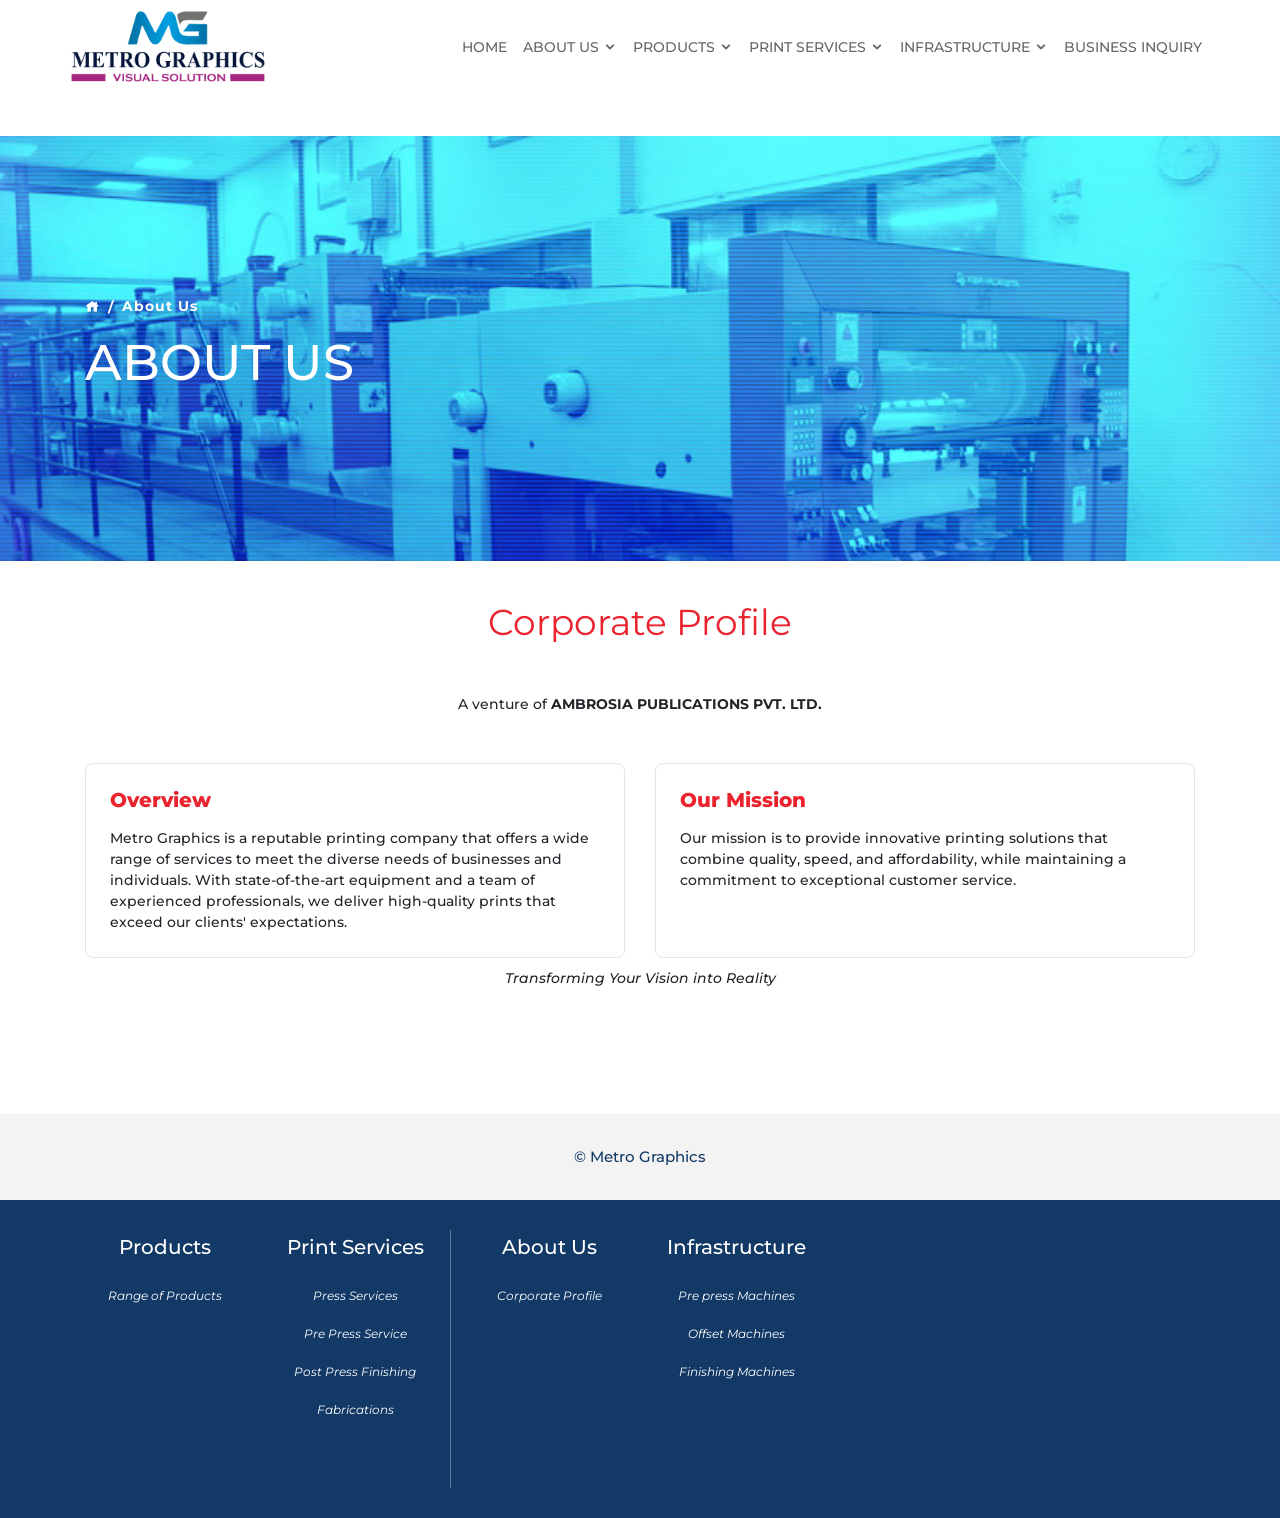
==== commit f43d792a: "Header: top bar removed, logo without venture line" ====
--- a/about-us.html
+++ b/about-us.html
@@ -22,21 +22,10 @@
 </head>
 <body>
 <header class="fixed-top header-fullpage top-transparent wow fadeInDown">
-  <div style="width:100%;    border-bottom: solid 1px #4ab4ec;padding: 0px 0px;">
-    <div class="container top-bar-right">
-      <div class="row align-items-center">
-        <div class="col" style="color:#133967; "> <a href="tel:+917045924000"> <i class="fa fa-phone"></i> +91 70459 24000 / 022 4023 3538 </a> </div>
-        <div class="col-md-auto" style="color:#133967"> <span class="mr-3"> <i class="fa fa-envelope"></i> info@metrographics.co.in </span> <span class="mr-3"><a href="career.html">Career</a> / <a href="contact-us.html">Contact Us</a> </span>
-          <!-- Topbar Language Dropdown Start -->
-          <!-- Topbar Language Dropdown End -->
-        </div>
-      </div>
-    </div>
-  </div>
   <!-- Main Navigation Start -->
   <nav class="navbar navbar-expand-lg bg-transparent">
     <div class="container p-0 text-nowrap">
-      <div class="d-flex align-items-center w-100 col pl-0"> <a class="navbar-brand rounded-bottom light-bg" href="index-2.html"> <img src="images/pdf-2025/metro-graphics-logo-transparent.png" alt="Metro Graphics logo"> </a> </div>
+      <div class="d-flex align-items-center w-100 col pl-0"> <a class="navbar-brand rounded-bottom light-bg" href="index-2.html"> <img src="images/pdf-2025/metro-graphics-logo-no-venture.png" alt="Metro Graphics logo"> </a> </div>
         <button class="navbar-toggler x collapsed" type="button" data-toggle="collapse" data-target="#navbarCollapse" aria-controls="navbarCollapse" aria-expanded="false" aria-label="Toggle navigation">
             <span class="icon-bar"></span>
             <span class="icon-bar"></span>
--- a/css/base.css
+++ b/css/base.css
@@ -185,4 +185,7 @@
 /* Keep the refreshed logo proportional in both header states. */
 .top-transparent .navbar-brand img{height:75px;width:auto;object-fit:contain}
 .top-transparent.header-fullpage.fixed .navbar-brand img{height:50px;width:auto;object-fit:contain}
-@media (max-width:767.99px){.top-bar-right>.row{margin-left:0;margin-right:0}}@media (max-width:767.99px){.top-bar-right{font-size:13px}.top-bar-right span.mr-3{white-space:nowrap}}@media (max-width:767.99px){.top-bar-right{font-size:12px}.top-bar-right .mr-3{margin-right:.5rem}}@media (max-width:767.99px){.top-bar-right .col-md-auto{display:flex;flex-wrap:nowrap;justify-content:center;align-items:center}}+@media (max-width:767.99px){.top-bar-right>.row{margin-left:0;margin-right:0}}@media (max-width:767.99px){.top-bar-right{font-size:13px}.top-bar-right span.mr-3{white-space:nowrap}}@media (max-width:767.99px){.top-bar-right{font-size:12px}.top-bar-right .mr-3{margin-right:.5rem}}@media (max-width:767.99px){.top-bar-right .col-md-auto{display:flex;flex-wrap:nowrap;justify-content:center;align-items:center}}
+
+/* MG round 39: cropped logo (no venture line) is wider — scrolled brand needs more room */
+.top-transparent.header-fullpage.fixed .navbar-brand{width:140px}
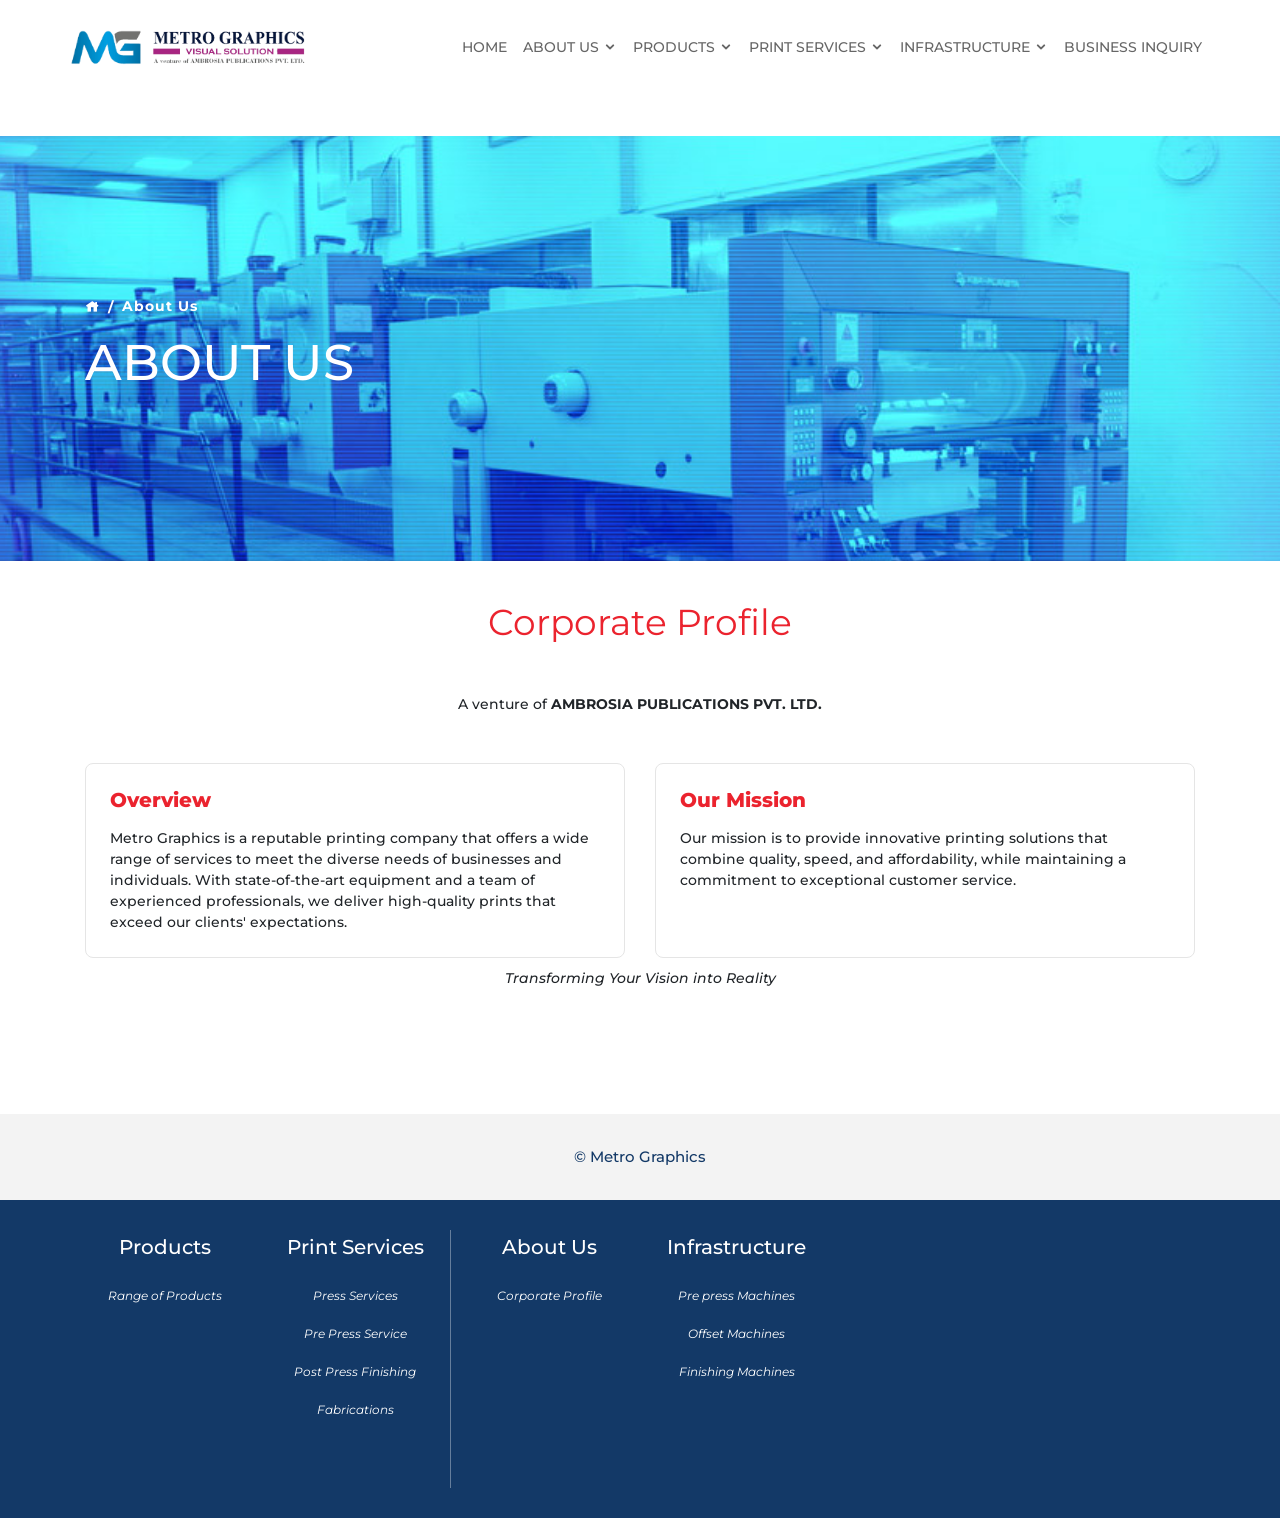
==== commit dc0d7435: "Header: original logo back, venture line removed from under slogan" ====
--- a/about-us.html
+++ b/about-us.html
@@ -25,7 +25,7 @@
   <!-- Main Navigation Start -->
   <nav class="navbar navbar-expand-lg bg-transparent">
     <div class="container p-0 text-nowrap">
-      <div class="d-flex align-items-center w-100 col pl-0"> <a class="navbar-brand rounded-bottom light-bg" href="index-2.html"> <img src="images/pdf-2025/metro-graphics-logo-no-venture.png" alt="Metro Graphics logo"> </a> </div>
+      <div class="d-flex align-items-center w-100 col pl-0"> <a class="navbar-brand rounded-bottom light-bg" href="index-2.html"> <img src="images/pdf-2025/metro-graphics-logo-transparent.png" alt="Metro Graphics logo"> </a> </div>
         <button class="navbar-toggler x collapsed" type="button" data-toggle="collapse" data-target="#navbarCollapse" aria-controls="navbarCollapse" aria-expanded="false" aria-label="Toggle navigation">
             <span class="icon-bar"></span>
             <span class="icon-bar"></span>
--- a/css/base.css
+++ b/css/base.css
@@ -187,5 +187,3 @@
 .top-transparent.header-fullpage.fixed .navbar-brand img{height:50px;width:auto;object-fit:contain}
 @media (max-width:767.99px){.top-bar-right>.row{margin-left:0;margin-right:0}}@media (max-width:767.99px){.top-bar-right{font-size:13px}.top-bar-right span.mr-3{white-space:nowrap}}@media (max-width:767.99px){.top-bar-right{font-size:12px}.top-bar-right .mr-3{margin-right:.5rem}}@media (max-width:767.99px){.top-bar-right .col-md-auto{display:flex;flex-wrap:nowrap;justify-content:center;align-items:center}}
 
-/* MG round 39: cropped logo (no venture line) is wider — scrolled brand needs more room */
-.top-transparent.header-fullpage.fixed .navbar-brand{width:140px}
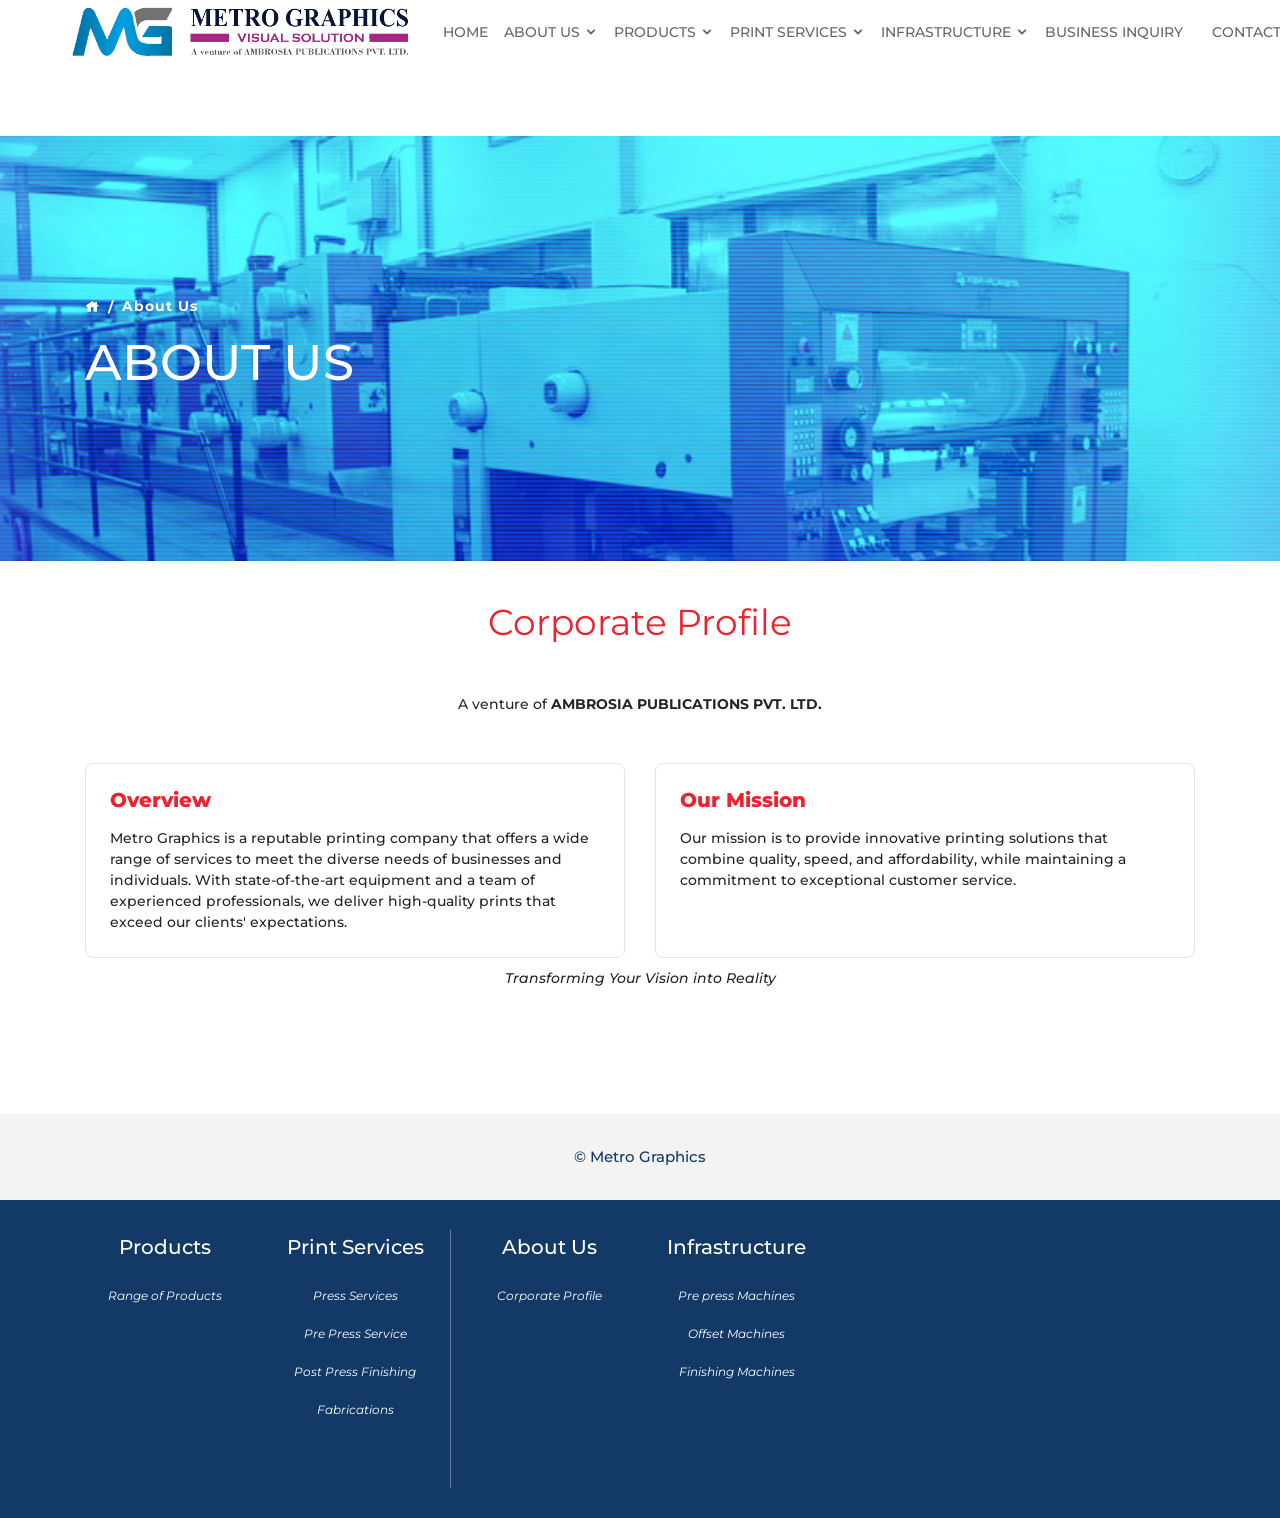
==== commit 61eb94b2: "Contact Us page rebuilt + nav link on all pages" ====
--- a/about-us.html
+++ b/about-us.html
@@ -69,6 +69,9 @@
           </li>  <li class="nav-item">
                 <a class="nav-link" href="business-enquiry.html">Business Inquiry</a>
               </li>
+<li class="nav-item">              <li class="nav-item">
+<li class="nav-item">                <a class="nav-link" href="contact-us.html">Contact Us</a>
+<li class="nav-item">              </li>
          
           
         </ul>
--- a/css/base.css
+++ b/css/base.css
@@ -187,3 +187,14 @@
 .top-transparent.header-fullpage.fixed .navbar-brand img{height:50px;width:auto;object-fit:contain}
 @media (max-width:767.99px){.top-bar-right>.row{margin-left:0;margin-right:0}}@media (max-width:767.99px){.top-bar-right{font-size:13px}.top-bar-right span.mr-3{white-space:nowrap}}@media (max-width:767.99px){.top-bar-right{font-size:12px}.top-bar-right .mr-3{margin-right:.5rem}}@media (max-width:767.99px){.top-bar-right .col-md-auto{display:flex;flex-wrap:nowrap;justify-content:center;align-items:center}}
 
+/* MG round 41: shorter header, logo never shrinks on scroll */
+.top-transparent .navbar-brand{width:350px;padding:6px 0}
+.top-transparent .navbar-brand img{height:52px;width:auto;object-fit:contain}
+.top-transparent.header-fullpage.fixed .navbar-brand{width:350px;padding:6px 0}
+.top-transparent.header-fullpage.fixed .navbar-brand img{height:52px}
+.top-transparent .navbar-expand-lg .navbar-nav .nav-item{padding:0.7rem 0.19rem}
+.header-fullpage.fixed.navbar-expand-lg .navbar-nav .nav-item{padding-top:0.7rem}
+@media (max-width:991.99px){
+.top-transparent .navbar-brand,.top-transparent.header-fullpage.fixed .navbar-brand{width:240px !important;padding:8px 0 !important}
+.top-transparent .navbar-brand img,.top-transparent.header-fullpage.fixed .navbar-brand img{height:36px}
+}
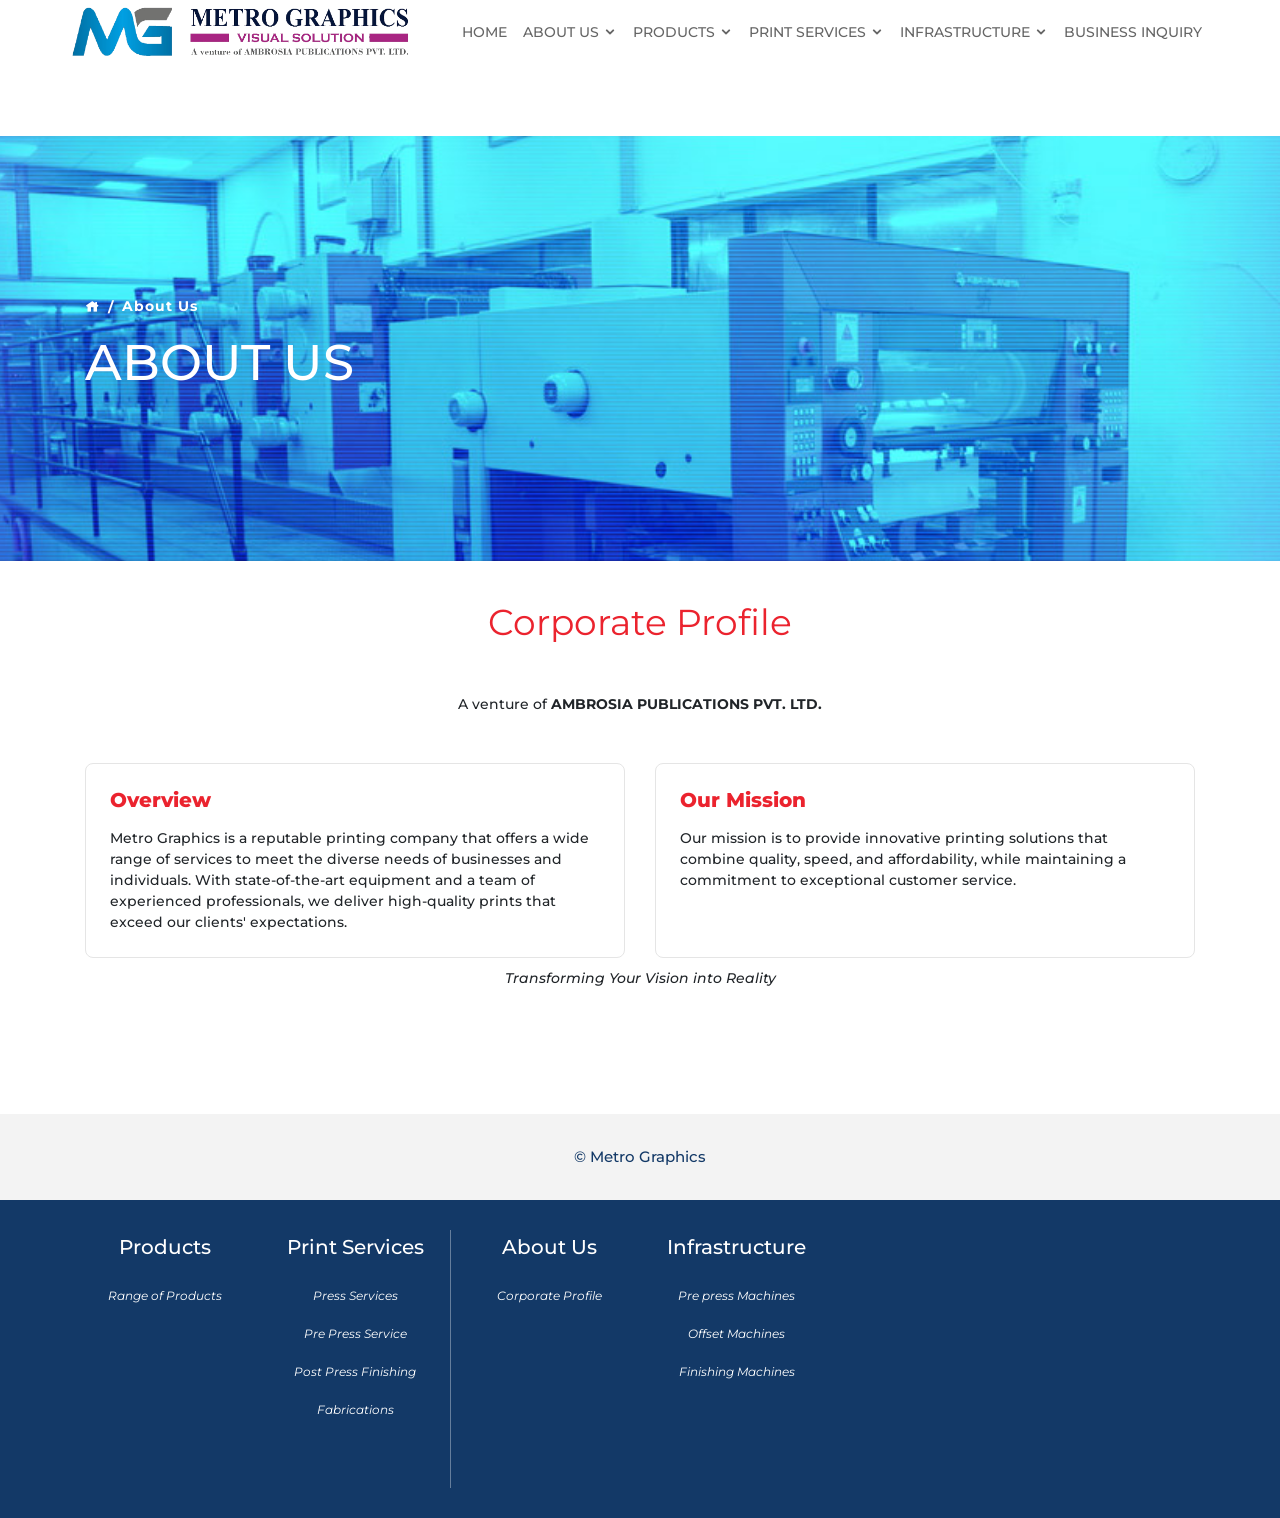
==== commit ab949fc9: "Undo round 51: restore Contact Us page and nav to previous state" ====
--- a/about-us.html
+++ b/about-us.html
@@ -69,9 +69,6 @@
           </li>  <li class="nav-item">
                 <a class="nav-link" href="business-enquiry.html">Business Inquiry</a>
               </li>
-<li class="nav-item">              <li class="nav-item">
-<li class="nav-item">                <a class="nav-link" href="contact-us.html">Contact Us</a>
-<li class="nav-item">              </li>
          
           
         </ul>
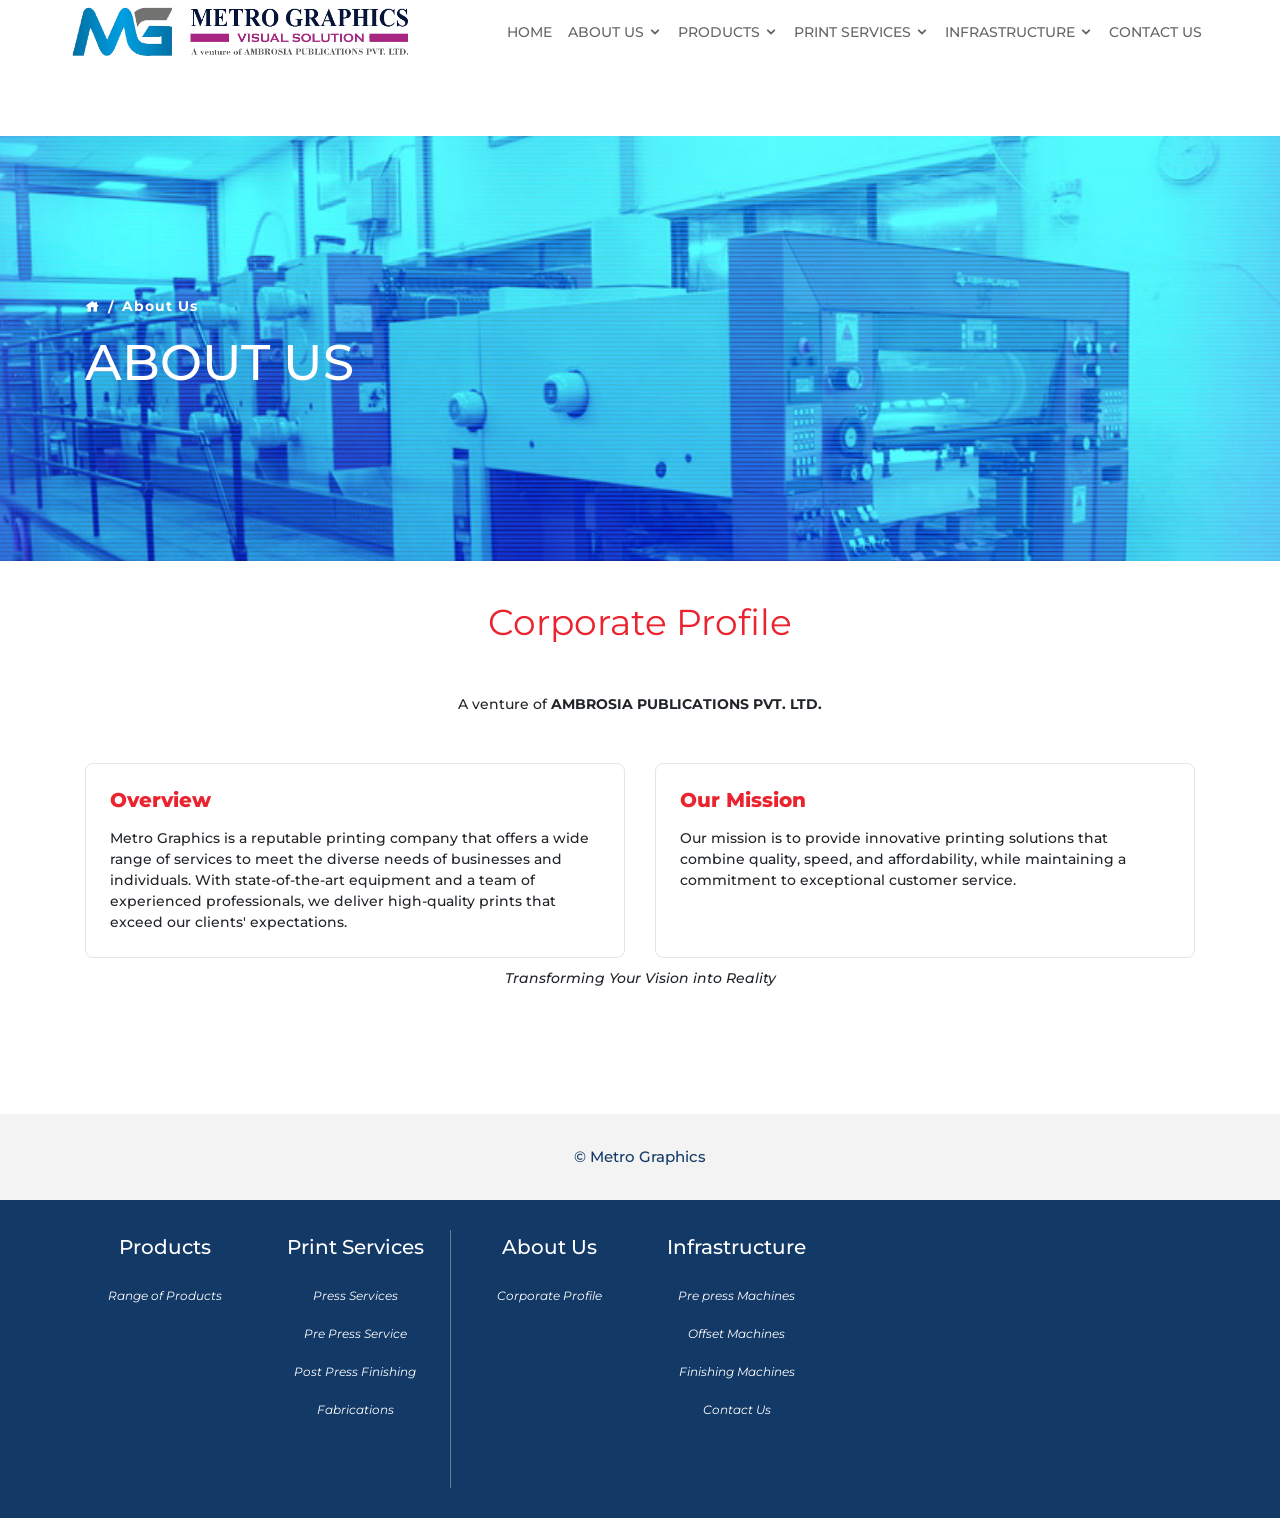
==== commit b5bf31b5: "Business Inquiry is now Contact Us page + footer Contact Us link" ====
--- a/about-us.html
+++ b/about-us.html
@@ -67,7 +67,7 @@
               <li><a class="dropdown-item" href="infrastructure.html#Finishing">Finishing Machines</a></li>
             </ul>
           </li>  <li class="nav-item">
-                <a class="nav-link" href="business-enquiry.html">Business Inquiry</a>
+                <a class="nav-link" href="business-enquiry.html">Contact Us</a>
               </li>
          
           
@@ -204,6 +204,7 @@
             <li><a  href="infrastructure.html#Pre">Pre press Machines</a></li>
             <li><a  href="infrastructure.html#Offset">Offset Machines</a></li>
             <li><a  href="infrastructure.html#Finishing">Finishing Machines</a></li>
+            <li><a  href="business-enquiry.html">Contact Us</a></li>
           </ul>
             </div>
           </div>
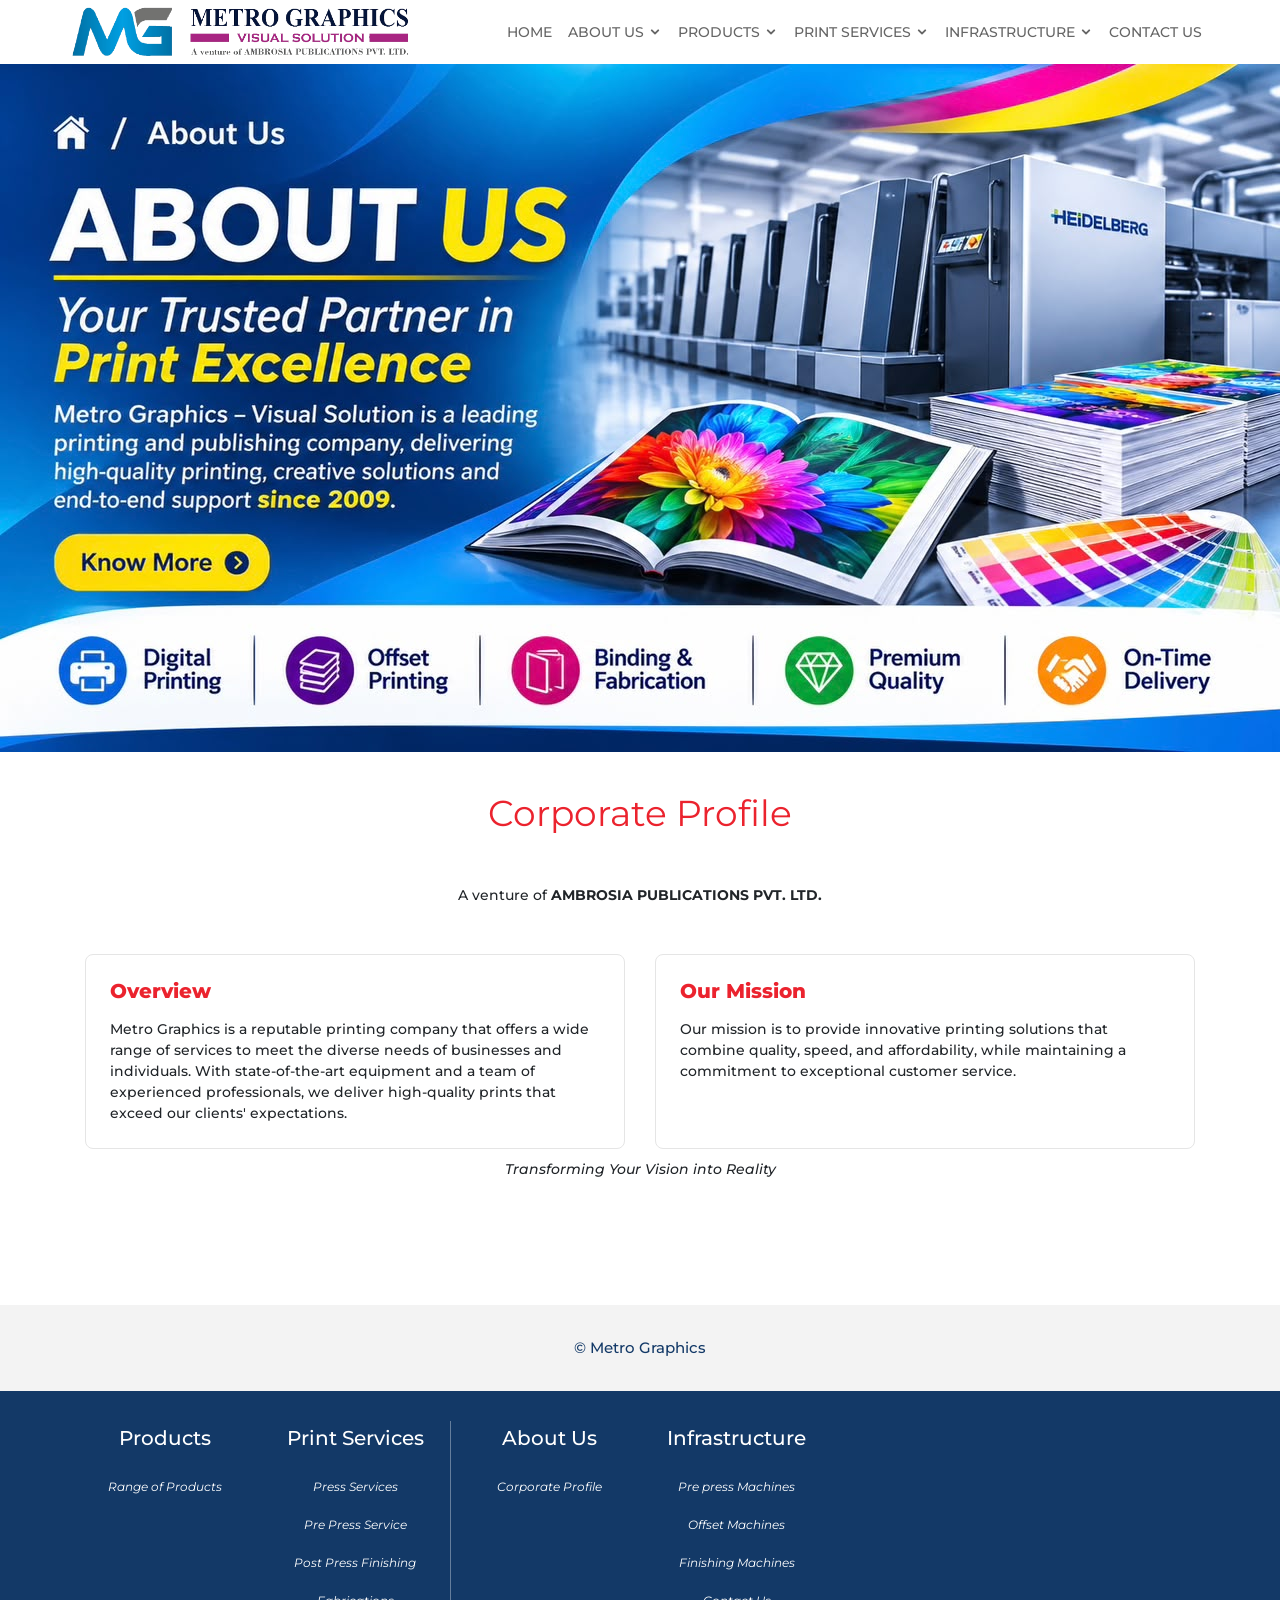
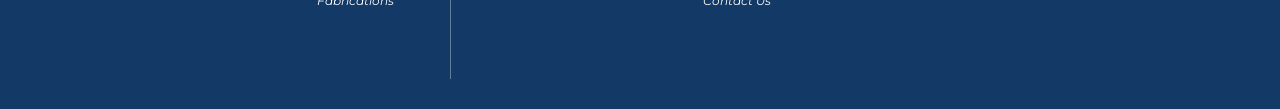
==== commit 0ab17c81: "About Us banner changed to new designed image" ====
--- a/about-us.html
+++ b/about-us.html
@@ -89,18 +89,8 @@
   
   <!-- What Makes Us Special End -->
   <!-- About Us Start --><a class="anchor" name="Corporate"></a>
-  <div class="slider bg-scroll pos-rel breadcrumbs breadcrumbs-page breadcrumbs-page">
-    <div class="container">
-      <nav aria-label="breadcrumb">
-        <ol class="breadcrumb">
-          <li class="breadcrumb-item"><a href="#"><i class="icofont-home"></i></a></li>
-           <li class="breadcrumb-item active" aria-current="page">About Us</li>
-        </ol>
-      </nav>  
-
-      <h1>About  Us</h1>
- 
-    </div>
+  <div class="slider bg-scroll pos-rel breadcrumbs breadcrumbs-page breadcrumbs-page" style="padding:0;background-image:none">
+    <img src="images/about-banner.jpg" alt="About Us - Metro Graphics" style="width:100%;height:auto;display:block">
   </div>
   <section class="wide-tb-40">
   <div class="col-sm-12">
--- a/css/base.css
+++ b/css/base.css
@@ -10,7 +10,7 @@
      top: -80px; 
      visibility: hidden; 
 }
-.margin-top{margin-top:140px}
+.margin-top{margin-top:64px}
 
 .tdb{    color: #185196;
     font-weight: 600;}
@@ -133,23 +133,23 @@
 	
 	.top-transparent .lang-toggle{padding:0.5rem 0}.top-transparent .lang-toggle a{color:#FFF}.top-transparent .lang-toggle a:hover{color:#ff3514}.top-transparent.header-fullpage.fixed .navbar-brand{width:120px;padding:1rem 0}.top-transparent .navbar-nav .nav-link{color:#666}.top-transparent .navbar-nav .active .nav-link, .top-transparent .navbar-nav .active .nav-link:hover, .top-transparent .navbar-nav .nav-item:hover > a, .top-transparent .navbar-nav .nav-link:hover{background:#f4f4f4;color:#2e3087; }.top-transparent .navbar-nav .active .nav-link{color:#ff3514}.top-transparent .navbar-toggler{padding:0;color:red}.top-transparent .navbar-toggler .icon-bar{background-color:#999}.top-border{background:#FFF}.top-border .top-bar-right{color:#1f1f1f !important;background:#FFF;border-bottom:4px solid #fafafa}.top-border .top-bar-right i{color:#ff3514}.top-border .lang-toggle a.btn{background:#F4f4f4}.top-transparent.top-border .lang-toggle a{color:#333}.bordered-nav .top-bar-right{padding:1rem 0;color:#FFF}.bordered-nav.top-transparent nav{background:transparent !important}.bordered-nav .navbar .bdr-nav{border-width:1px 0 0 0;border-style:solid;border-color:rgba(255,255,255,.2);padding-top:1rem}.bordered-nav .navbar-brand{background:transparent;padding:0}.bordered-nav .navbar-expand-md .navbar-nav .nav-item, .bordered-nav .navbar-expand-lg .navbar-nav .nav-item{padding:0.49rem .19rem 1rem}.bordered-nav .top-text{margin-right:1.5rem}.top-text small{display:block}.bordered-nav .top-text a{color:#FFF}.top-text a:hover{text-decoration:underline}.bordered-nav.header-fullpage.fixed .navbar-brand{padding:0}.bordered-nav.header-fullpage.fixed{padding:0.2rem 0}.bordered-nav.header-fullpage.fixed .navbar .bdr-nav{border-width:0;border-style:solid;border-color:rgba(255,255,255,.2);padding-top:0}@media (min-width: 991.99px){.bordered-nav .request-btn a#search_home{font-size:1.125rem;color:#FFF;padding-right:0;padding-top:0}}.header-logo-top .navbar-brand{padding:0.8rem 0}.header-logo-top.top-border .top-bar-right{border:none;box-shadow:0px 0px 9px 0px rgba(0, 0, 0, 0.1);position:relative;z-index:99}.header-logo-top.top-transparent nav{background:#fafafa !important}.header-logo-top .top-text{margin-right:2rem}.header-logo-top.top-transparent .lang-toggle{padding-top:0}.header-logo-top.top-transparent .navbar-nav .active .nav-link, .header-logo-top.top-transparent .navbar-nav .active .nav-link:hover, .header-logo-top.top-transparent .navbar-nav .nav-item:hover > a, .header-logo-top.top-transparent .navbar-nav .nav-link:hover{background:#06163a;color:#FFF}.header-logo-top .header-fullpage{-webkit-transition:all 0.15s linear;-moz-transition:all 0.15s linear;-o-transition:all 0.15s linear;transition:all 0.15s linear}.header-logo-top .header-fullpage.fixed{padding-bottom:0;position:fixed;top:0;right:0;left:0;z-index:1030;box-shadow:0px 0px 9px 0px rgba(0, 0, 0, 0.1);-webkit-transition:all 0.15s linear;-moz-transition:all 0.15s linear;-o-transition:all 0.15s linear;transition:all 0.15s linear}.top-bar-right{padding:0.9rem 0 0 0}.request-btn a{border-radius:4px;padding:0.6rem 1rem;color:#06163a;font-weight:600}.top-bar-right .social-icons{margin:0 .5rem}.top-bar-right .social-icons a{color:#f1fbff;font-size:1.3rem;margin:0 .4rem;transition:all .3s;text-decoration:none}.top-bar-right .social-icons a:hover{color:#ff3514}.lang-toggle{padding-bottom:10px}.lang-toggle a.btn{background:#FFF;font-size:0.875rem;border:none;border-radius:0;padding:0.4rem 0.9rem;border-radius:3px}.lang-toggle a.dropdown-toggle:after{display:none}.lang-toggle .dropdown-menu{min-width:150px;padding:10px 0;border-radius:3px}.lang-toggle .dropdown-menu a{padding:0.4rem 0.9rem;border:none;font-size:0.875rem;color:#333;text-transform:capitalize}.request-btn a#search_home{font-size:1.125rem;color:#ff3514}.home-welcome{margin-top:-90px}.what-we-offer{background-image:url(../images/what_we_offer.jpg);box-shadow:0px 18px 76px 0px rgba(0,0,0,0.06);position:relative;z-index:99}
 	
-	.breadcrumbs-page{background-image:url(../images/breadcrumbs_bg.jpg);background-repeat:no-repeat;padding:10rem 0;background-position:center center !important;margin-top:136px}
-	
-.business-enquiry{background-image:url(../images/business-enquiry.jpg);background-repeat:no-repeat;padding:10rem 0;background-position:center center !important;margin-top:136px}
-	
-	.contact-page{background-image:url(../images/contact-us.jpg);background-repeat:no-repeat;padding:10rem 0;background-position:center center !important;margin-top:136px}
-	
-	.products-page{background-image:url(../images/products.jpg);background-repeat:no-repeat;padding:10rem 0;background-position:center center !important;margin-top:136px}
-	
-	.infrastructure-page{background-image:url(../images/infrastructure.jpg);background-repeat:no-repeat;padding:10rem 0;background-position:center center !important;margin-top:136px}
-	
-	.career-page{background-image:url(../images/career.jpg);background-repeat:no-repeat;padding:10rem 0;background-position:center center !important;margin-top:136px}
-	
-	.print-page{background-image:url(../images/printing.jpg);background-repeat:no-repeat;padding:10rem 0;background-position:center center !important;margin-top:136px}
-	
-		.press-page{background-image:url(../images/pre-press.jpg);background-repeat:no-repeat;padding:10rem 0;background-position:center center !important;margin-top:136px}
-	
-	.gallery-page{background-image:url(../images/printing.jpg);background-repeat:no-repeat;padding:10rem 0;background-position:center center !important;margin-top:136px}
+	.breadcrumbs-page{background-image:url(../images/breadcrumbs_bg.jpg);background-repeat:no-repeat;padding:10rem 0;background-position:center center !important;margin-top:64px}
+	
+.business-enquiry{background-image:url(../images/business-enquiry.jpg);background-repeat:no-repeat;padding:10rem 0;background-position:center center !important;margin-top:64px}
+	
+	.contact-page{background-image:url(../images/contact-us.jpg);background-repeat:no-repeat;padding:10rem 0;background-position:center center !important;margin-top:64px}
+	
+	.products-page{background-image:url(../images/products.jpg);background-repeat:no-repeat;padding:10rem 0;background-position:center center !important;margin-top:64px}
+	
+	.infrastructure-page{background-image:url(../images/infrastructure.jpg);background-repeat:no-repeat;padding:10rem 0;background-position:center center !important;margin-top:64px}
+	
+	.career-page{background-image:url(../images/career.jpg);background-repeat:no-repeat;padding:10rem 0;background-position:center center !important;margin-top:64px}
+	
+	.print-page{background-image:url(../images/printing.jpg);background-repeat:no-repeat;padding:10rem 0;background-position:center center !important;margin-top:64px}
+	
+		.press-page{background-image:url(../images/pre-press.jpg);background-repeat:no-repeat;padding:10rem 0;background-position:center center !important;margin-top:64px}
+	
+	.gallery-page{background-image:url(../images/printing.jpg);background-repeat:no-repeat;padding:10rem 0;background-position:center center !important;margin-top:64px}
 	
 	
 	
@@ -195,6 +195,6 @@
 .top-transparent .navbar-expand-lg .navbar-nav .nav-item{padding:0.7rem 0.19rem}
 .header-fullpage.fixed.navbar-expand-lg .navbar-nav .nav-item{padding-top:0.7rem}
 @media (max-width:991.99px){
-.top-transparent .navbar-brand,.top-transparent.header-fullpage.fixed .navbar-brand{width:240px !important;padding:8px 0 !important}
-.top-transparent .navbar-brand img,.top-transparent.header-fullpage.fixed .navbar-brand img{height:36px}
-}
+.top-transparent .navbar-brand,.top-transparent.header-fullpage.fixed .navbar-brand{width:270px !important;padding:8px 0 !important}
+.top-transparent .navbar-brand img,.top-transparent.header-fullpage.fixed .navbar-brand img{height:40px}
+}
